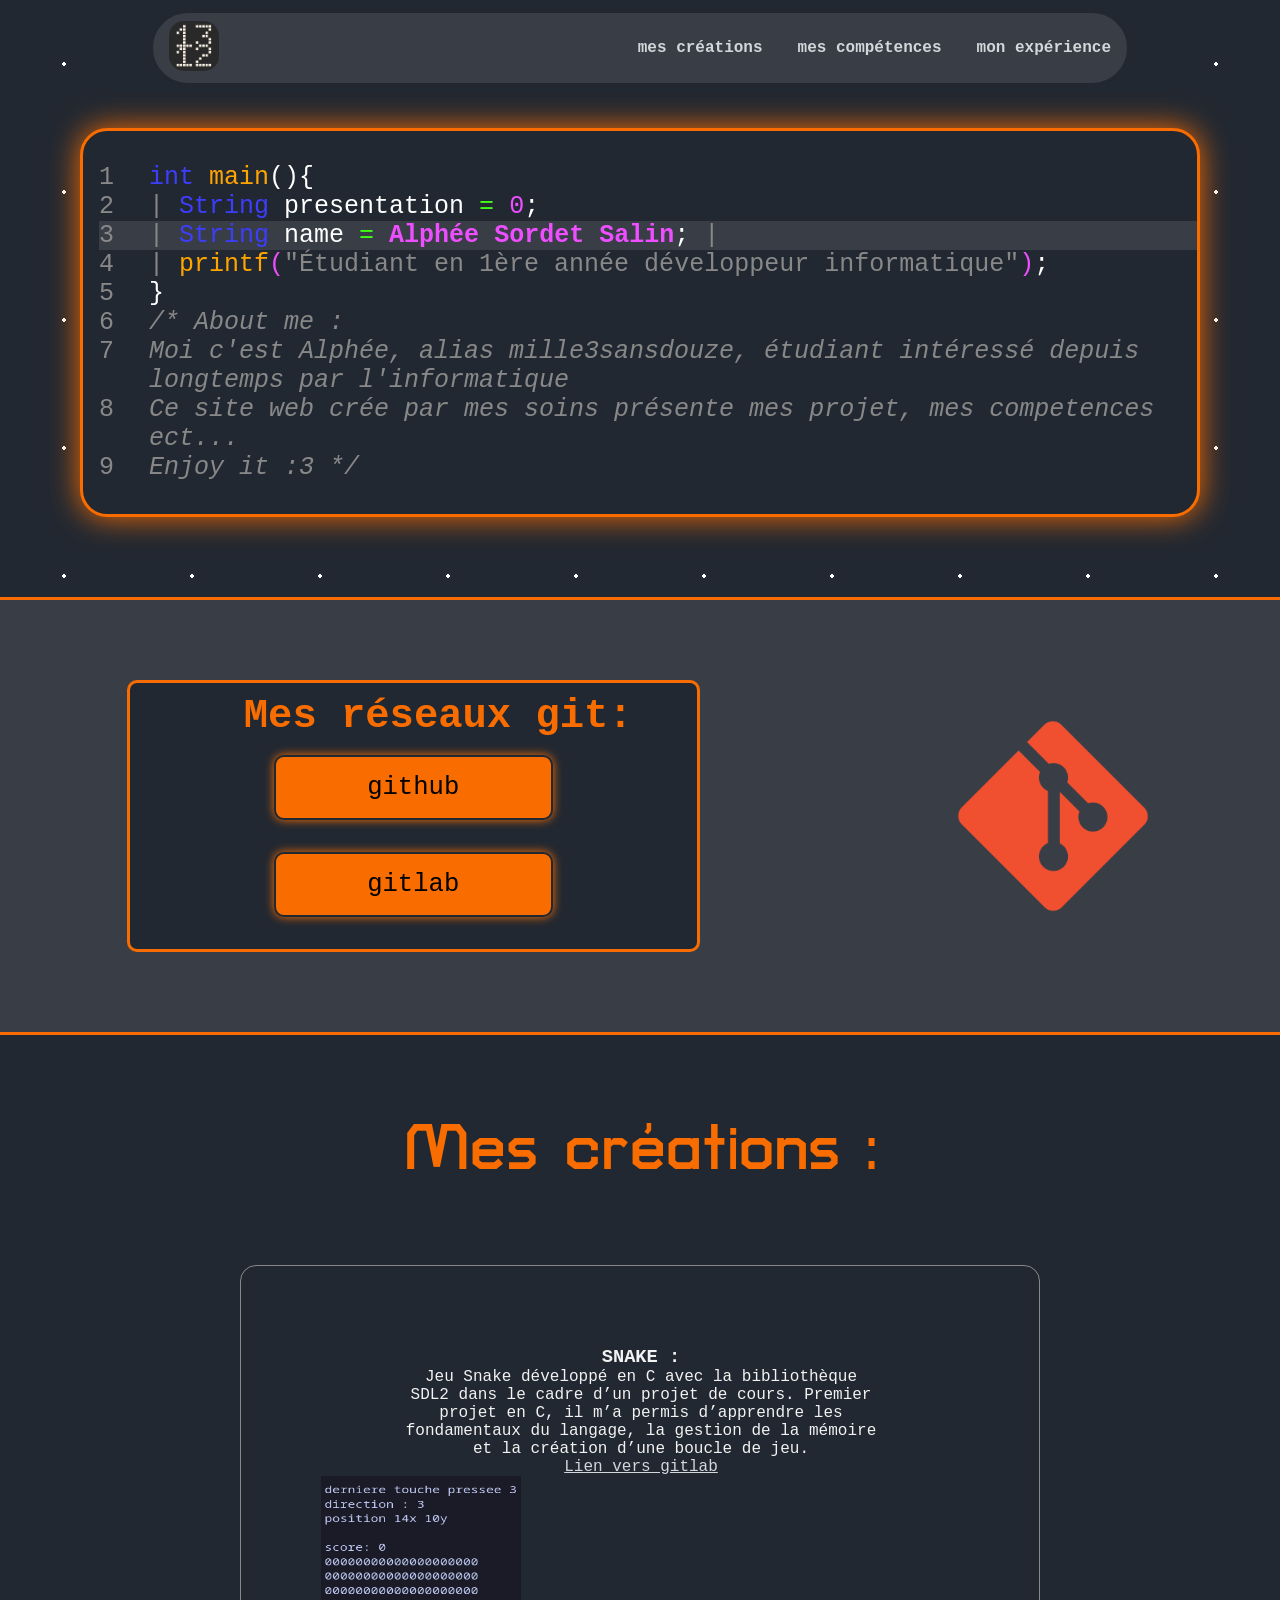
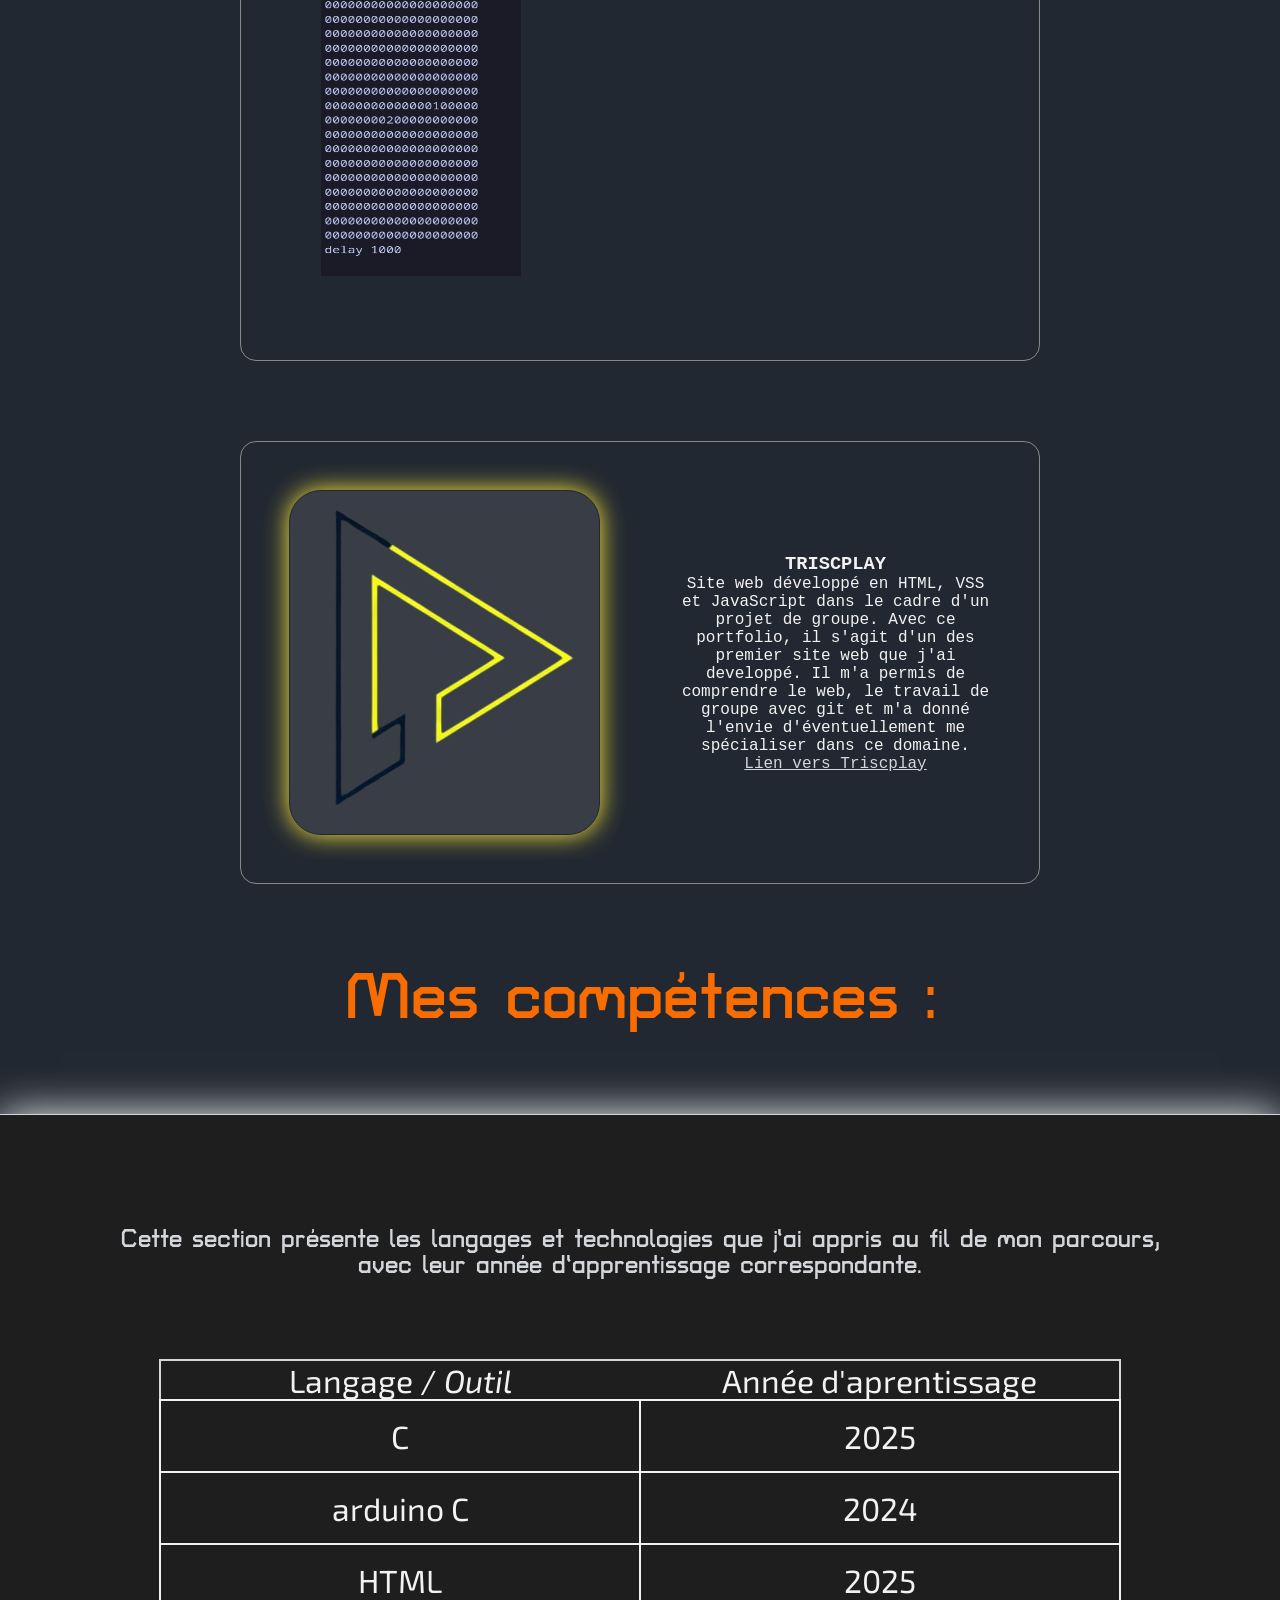
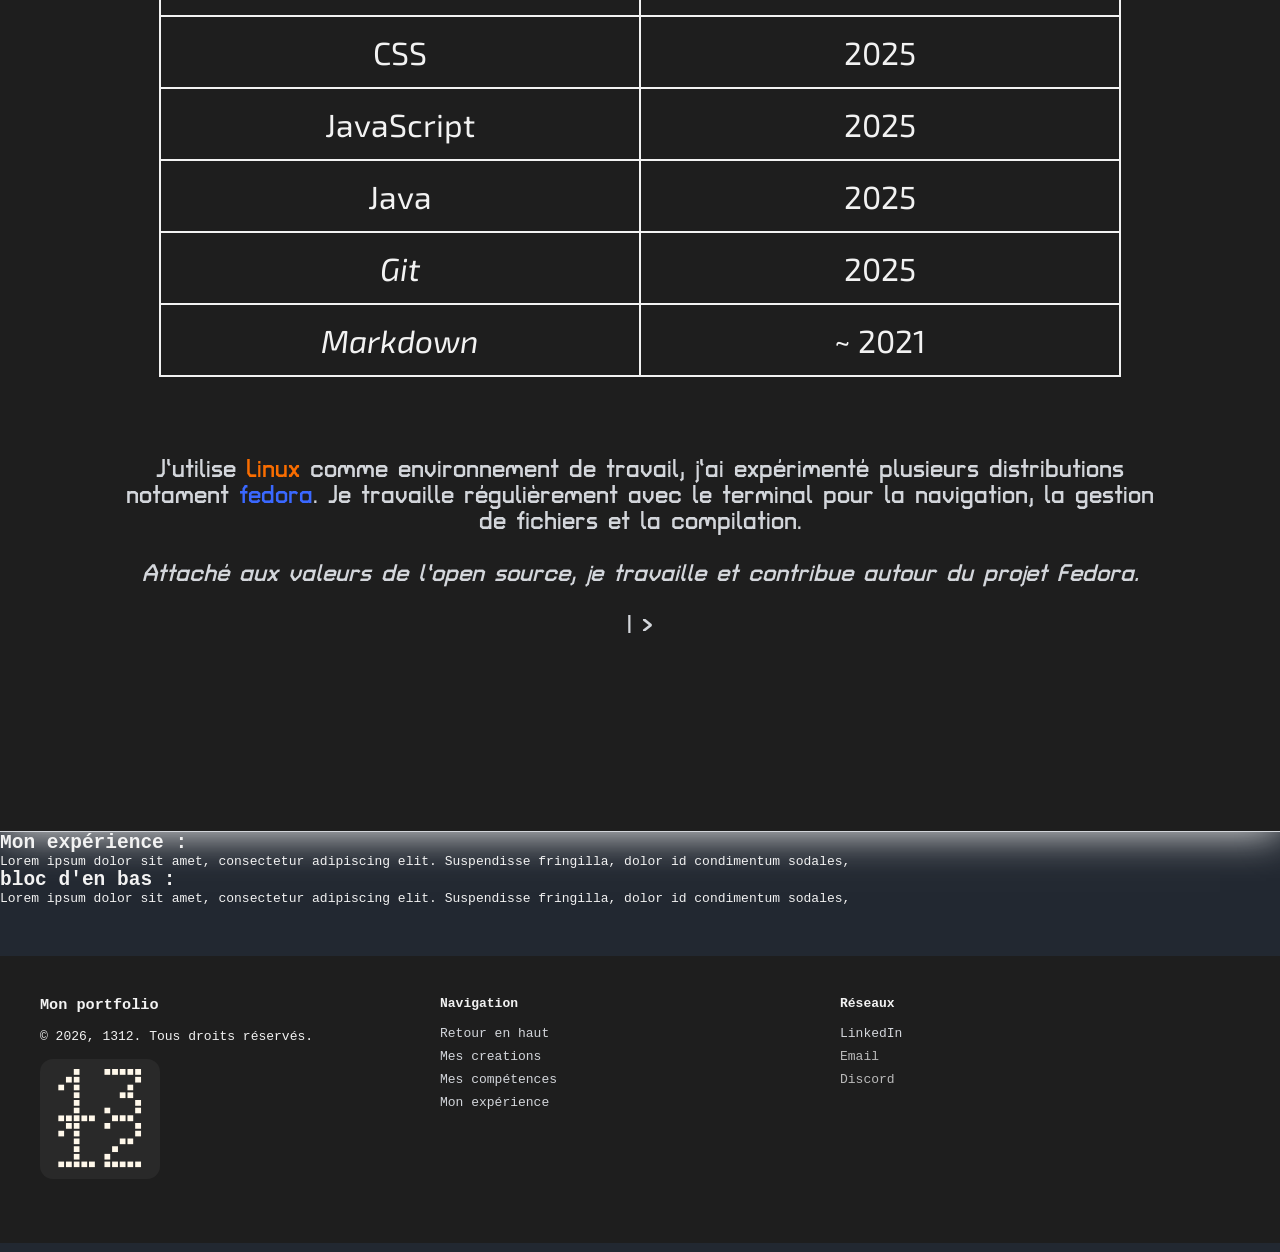
==== index.html @ d259066b "adding footer, adding javascript,a lot of minor changes" ====
<!DOCTYPE html>
<html lang ="fr">
    <head>
        <meta charset="UTF-8">
        <title>1312 </title>
        <link rel="stylesheet" href="styles.css">
        <link rel="icon" href="assets/logo.svg">
    </head>
    <body class="body">
        <header>
                <nav>
                    <div class="logo"><img src="assets/logo.png" width="50" alt="logo du site web"></div>
                
                    <ul class="nav-links">
                        <li><a href="#bloca"><strong>mes créations </strong></a></li>
                        <li><a href="#blocb"><strong>mes compétences </strong></a></li>
                        <li><a href="#blocc"><strong>mon expérience </strong></a></li>
                    </ul>

                </nav>
        </header>

        <section class="head">

            <div class="line-container">
                <span class="line-number">1
                    <div class="line-content"><p><span class="var-color">int </span><span class="ex-color">main</span><span class="text-color">(){</span></p></div>
                </span>
            </div>
            <div class="line-container">
                <span class="line-number">2
                    <div class="line-content"><p><span>| </span><span class="var-color">String</span> <span class="text-color">presentation</span> <span class="equal-color">=</span> <span class="varname-color">0</span><span class="text-color">;</span></p></div>
                </span>
            </div>
            <div class="line-container">
                <span class="line-number" style="background-color: #393e46;">3
                    <div class="line-content"><span>| </span><span class="var-color">String </span><span class="text-color">name</span> <span class="equal-color"> = </span><h1>Alphée Sordet Salin</h1><span class="text-color">;</span> <span class="pipe-animation"> |</span></div>
                </span>
            </div>
            <div class="line-container">
                <span class="line-number">4
                    <div class="line-content"><span>| </span><span class="ex-color">printf</span><span class="varname-color">(</span><span>"Étudiant en 1ère année développeur informatique"</span><span class="varname-color">)</span><span class="text-color">;</span></div>
                </span>
            </div>
            <div class="line-container">
                <span class="line-number">5
                    <div class="line-content"><span class="text-color">}</span></div>
                </span>
            </div>
            <div class="line-container">
                <span class="line-number">6
                    <div class="line-content"><p> <i>/* About me :</i></p></div>
                </span>
            </div>

            <div class="line-container">
                <span class="line-number">7
                    <div class="line-content"><p> <i>Moi c'est Alphée, alias mille3sansdouze, étudiant intéressé depuis longtemps par l'informatique</i></p></div>
                </span>
            </div>


            <div class="line-container">
                <span class="line-number">8
                    <div class="line-content"><p> <i>Ce site web crée par mes soins <span>présente mes projet, mes competences ect...</span></i></p></div>
                </span>
            </div>
            <div class="line-container">
                <span class="line-number">9
                    <div class="line-content"><p> <i>Enjoy it :3 */</i></p></div>
                </span>
            </div>

        </section>


        <div class="big-git">

        
            <div class="git">
                <div class="text-git"><h2> Mes réseaux git:</h2></div>
                
                
                <div class="git_button">
                    <a href="https://github.com/mille3sansDouze" class="bouton_git" style="color: black;" target="_blank">github</a>
                    <a href="https://gitlab.triscl.bzh/asordet-salin" target="_blank" style="color: black;" class="bouton_git">gitlab</a>
                </div>
            
                
            </div>
            <img class="img-git" src="assets/git-logo.png" height="200rem" > 
            
        </div>

        <div id="bloca"></div>
        <div class="my-creations">
            <h2 id="blocah">Mes créations :</h2>
            <div id="projet1">
                <div class="projet-text">
                    <h3>SNAKE :</h3>
                    <p>Jeu Snake développé en C avec la bibliothèque SDL2 dans le cadre d’un projet de cours. Premier projet en C, il m’a permis d’apprendre les fondamentaux du langage, la gestion de la mémoire et la création d’une boucle de jeu.</p>
                    <A href="https://gitlab.triscl.bzh/asordet-salin/snake" target="_blank">Lien vers gitlab</A>
                </div>
                <div class="projet-img"><img src="assets/snake.png" width="200" height="400" alt="Capture d’écran du jeu Snake développé en C"></div>
            </div>
            
            <div id="projet2">
                <img src="assets/triscplay.png" alt="Logo du projet triscplay">
                <div class="projet-text-2">
                    <h3>TRISCPLAY</h3>
                    <p>Site web développé en HTML, VSS et JavaScript dans le cadre d'un projet de groupe. Avec ce portfolio, il s'agit d'un des premier site web que j'ai developpé. Il m'a permis de comprendre le web, le travail de groupe avec git et m'a donné l'envie d'éventuellement me spécialiser dans ce domaine.</p>
                    <a href="https://github.com/mille3sansDouze/triscplay" target="_blank">Lien vers Triscplay</a>
                </div>
            </div>
        </div>

    <div id="blocb"></div>
    <h2 id="blocbh">Mes compétences :</h2>

    <div id="competences">
    <p>Cette section présente les langages et technologies que j’ai appris au fil de mon parcours, avec leur année d’apprentissage correspondante.</p>

    <table id="table">
        <thead>
            <tr>
                <td>Langage / <i>Outil</i></td>
                <td>Année d'aprentissage</td>
            </tr>
        </thead>
        <tbody id="tbody">
            <tr>
                <td>C</td>
                <td>2025</td>
            </tr>
            <tr>
                <td>arduino C</td>
                <td>2024</td>
            </tr>
            <tr>
                <td>HTML</td>
                <td>2025</td>
            </tr>
            <tr>
                <td>CSS</td>
                <td>2025</td>
            </tr>
            <tr>
                <td>JavaScript</td>
                <td>2025</td>
            </tr>
            <tr>
                <td>Java</td>
                <td>2025</td>
            </tr>
            <tr>
                <td><i>Git</i></td>
                <td>2025</td>
            </tr>
            <tr>
                <td><i>Markdown</i></td>
                <td>~ 2021</td>
            </tr>
        </tbody>
    </table>  
    <p>J’utilise <span id="linux">Linux </span>comme environnement de travail, j’ai expérimenté plusieurs distributions notament <span id="fedora">fedora</span>. Je travaille régulièrement avec le terminal pour la navigation, la gestion de fichiers et la compilation.
        <br><br><i>Attaché aux valeurs de l’open source, je travaille et contribue autour du projet Fedora.</i> <br><br>| <span id="termanim">></span></p>

    </div>

  
    <div id="blocc"></div>
    <h2 id="blocch">Mon expérience :</h2>
    <p>Lorem ipsum dolor sit amet, consectetur adipiscing elit. Suspendisse fringilla, dolor id condimentum sodales,</p>

    <h2>bloc d'en bas :</h2>
    <p>Lorem ipsum dolor sit amet, consectetur adipiscing elit. Suspendisse fringilla, dolor id condimentum sodales,</p>

    </body>

    <footer class="footer">
    <div class="footer-container">
        <div class="footer-section">
            <h3>Mon portfolio</h3>
            <p>© 2026, 1312. Tous droits réservés.</p>
            <img src="assets/logo.png" alt="Logo 1312">
        </div>

        <div class="footer-section">
            <h4>Navigation</h4>
            <ul>
                <li><a href="#">Retour en haut</a></li>
                <li><a href="#bloca">Mes creations</a></li>
                <li><a href="#blocb">Mes compétences</a></li>
                <li><a href="#blocc">Mon expérience</a></li>
            </ul>
        </div>

        <div class="footer-section">
            <h4>Réseaux</h4>
            <ul class="socials">
                <li><a href="https://www.linkedin.com/in/alph%C3%A9e-sordet-salin-3398683a5/" target="_blank">LinkedIn</a></li>
                <li><a id="email">Email</a></li>
                <li><a id="discord">Discord</a></li>
            </ul>
        </div>
    </div>
    </footer>


</html>
<script src="contact.js"></script>
---- styles.css ----
@import url('https://fonts.googleapis.com/css2?family=Turret+Road:wght@200;300;400;500;700;800&display=swap');
@import url('https://fonts.googleapis.com/css2?family=Exo+2:ital,wght@0,100..900;1,100..900&display=swap');


* {
  margin: 0;
  padding: 0;
  box-sizing: border-box;
}
header {
	background-color: #393e46;
	position: fixed;
	top: 10px;
	left: 150px;
	right: 150px;
	z-index: 1000;
	padding: 0.5rem 1rem;
	transition: all 0.3s ease;
	border: solid 3px #222831;
	border-radius: 50px; 

}

body {

  background-image: radial-gradient(
	#fff 2px,
    transparent 1px
  );

  background-size: 8rem 8rem;
  background-attachment: fixed; 

}


nav {

	display: flex;
	justify-content: space-between;
	align-items: center;
	max-width: 1400px;
	margin: 0 auto;
}

.logo img { 
	height: 50px;
	width: auto;
	border-radius: 15px;

}
.nav-links{
	list-style: none;
	margin: 0px;
	display: flex;
	gap: 35px;
}
.nav-links a {
	color: #d3d6db;
	text-decoration: none;
	font-weight: 500;
	font-size: 1rem;
	transition: opacity 0.3s ease;
	position: relative;


	a:link{
		color: #d3d6db;
	}
	a:visited {
	color: #d3d6db;
	}
	a:hover {
	color: #f96d00;
	}
	a:active {
	color: #d3d6db;
	}

}


.head {
	padding-top: 2rem;
	margin-left: 5rem;
	margin-right: 5rem;
	padding-bottom: 2rem;
	padding-left: 1rem;
	background: #222831;
	text-align: center;
	font-size: 20px;
	border-width:3px ;
	border-color: #f96d00;
	border-style: solid;
	border-radius: 1.7rem;
	margin-top: 8rem;

	box-shadow: 0 0px 30px #f96d00;
}

.line-container {
	color: #888888;
	display: flex;
	flex-direction:column;
	justify-content: start;
	width: 100%;
	text-align: left;
}

@keyframes blink {
  0%, 49% {
    opacity: 1;
  }
  50%, 100% {
    opacity: 0;
  }
}

.pipe-animation{
	animation: blink 1s step-end infinite;
}

.line-number {
	display: flex;
	gap: 35px;
	font-size: 25px;
	flex-direction: row;
	
}

.line-content h1 {
	display: inline;
	color: rgb(237, 78, 255);
	font-size: 25px;
	height: 0;
	margin: 0;
}

.line-container p {
	display: inline;
	font-size: 25px;
	height: 0;
	margin: 0;

}

.var-color{
	color: rgb(61, 61, 252);
}

.equal-color{
	color: rgb(67, 255, 20);
}

.ex-color{
	color: orange;
}

.text-color{
	color: white;
}

.varname-color{
	color: rgb(237, 78, 255);
}

.body {
	background-color: #222831;
	color: #f2f2f2;
	font-family: monospace;


	a:link {
	color: #d3d6db;
	}
	a:visited {
	color: #d3d6db;
	}
	a:hover {
	color: #f96d00;
	}
	a:active {
	color: #d3d6db;
	}
}



.git {
	background: #222831;
	color: #f96d00;
	text-align: center;
	font-size: 27px;
	border-width:3px ;
	border-color: #f96d00;
	border-style: solid;
	border-radius: 10px;
	margin: 5rem;
	padding-left: 4rem;
	padding-right: 4rem;
	}

.bouton_git{
	justify-content: center;
	background-color: #f96d00;
	border : 2px solid #222831;
	border-radius: 10px;
	padding: 1rem;
	text-decoration: none;
	margin: 1rem;
	display: flex;
	font-size: 1.6rem;
	box-shadow: 0 0px 10px #f96d00;
	margin-left: 5rem;
	margin-right: 5rem;
	margin-bottom: 2rem;
}
.text-git {
	margin-left: 50px;
	margin-top: 10px;
	margin-bottom: 10px;
}

.img-git{
margin: 5rem;


}
.big-git {
	background-color: #393e46;
	border: solid 3px #f96d00;
	border-left: none;
	border-right: none;
	margin-top: 5rem;
	display: flex;
	justify-content: space-around;
	align-items: center;
}



.my-creations {
	
}
#blocah {
	font-family: "Turret Road", sans-serif;
	font-weight: 800;
	font-size: 4rem;
	text-align: center;
	color: #f96d00;
	margin: 5rem;
}

#projet1 {
	display: flex;
	flex-direction: row;
	align-items: center;
	flex-wrap: wrap;
	justify-content: space-between;
	padding: 5rem;
	border: solid 1px #888888;
	border-radius: 1rem;
	margin-left: 15rem;
	margin-right: 15rem;
}
.projet-text {
	text-align: center;
	font-size: 1rem;
	max-width: 30rem;
	margin-left: 5rem;

}
.projet-img{
	margin-right: 5rem;
	
}


#projet2 {
	display: flex;
	flex-direction: row;
	align-items: center;
	border: solid 1px #888888;
	border-radius: 1rem;
	margin-left: 15rem;
	margin-right: 15rem;
	margin-top: 5rem;
	justify-content: space-around;
	gap: 5rem;
	padding: 3rem;
}

#projet2 img {
	background-color: #393e46;
	border-radius: 2rem;
	border: solid 1px #222831;
	box-shadow: 0px 0px 25px #ffeb3a;
}
.projet-text-2 {
	text-align: center;
	font-size: 1rem;
	max-width: 30rem;
}



#blocbh {
	font-family: "Turret Road", sans-serif;
	font-weight: 800;
	font-size: 4rem;
	text-align: center;
	color: #f96d00;
	margin: 5rem;
}


#competences {
	display: flex;
	flex-direction: column;
	align-items: center;

	background-color: #1e1e1e;
	border-bottom: solid 1px #d3d6db;
	border-top: solid 1px #d3d6db;
	box-shadow: 0px 0px 40px #f2f2f2;
	padding: 2rem;
	padding-bottom:7rem;

}

#competences p {
	font-family: "Turret Road", sans-serif;
	font-weight: 800;
	font-size: 1.5rem;
	text-align: center;
	color: #d3d6db;
	margin: 5rem;

}

#table {
	border-collapse: collapse;
	border: 2px solid #d3d6db;
	font-family: "Exo 2", sans-serif;
  	font-optical-sizing: auto;
	font-size: 2rem;
	text-align: center;

}
#tbody td {
	border: solid 2px #f2f2f2;
	padding: 1rem;
	
	min-width: 30rem;
}
#linux {
	color: #f96d00;
}
#fedora {
	color: #3a68ff;
}

#termanim{
	animation: blink 1s step-end infinite;
}






.footer {
  background-color: #1e1e1e;
  color: #f2f2f2;
  padding: 40px 20px;
  margin-top: 50px;
}

.footer-container {
  display: flex;
  justify-content: space-between;
  flex-wrap: wrap;
  max-width: 1200px;
  margin: 0 auto;
}

.footer-section {
  flex: 1;
  min-width: 200px;
  margin-bottom: 20px;
}

.footer-section h3,
.footer-section h4 {
  margin-bottom: 15px;
}

.footer-section ul {
  list-style: none;
  padding: 0;
}

.footer-section ul li {
  margin-bottom: 8px;
}

.footer-section a {
  color: #bbbbbb;
  text-decoration: none;
  transition: color 0.3s;
}

.footer-section a:hover {
  color: #f96d00;
}

.footer-section img {
  width: 120px;
  margin-top: 15px;
  border-radius: 13px;
}
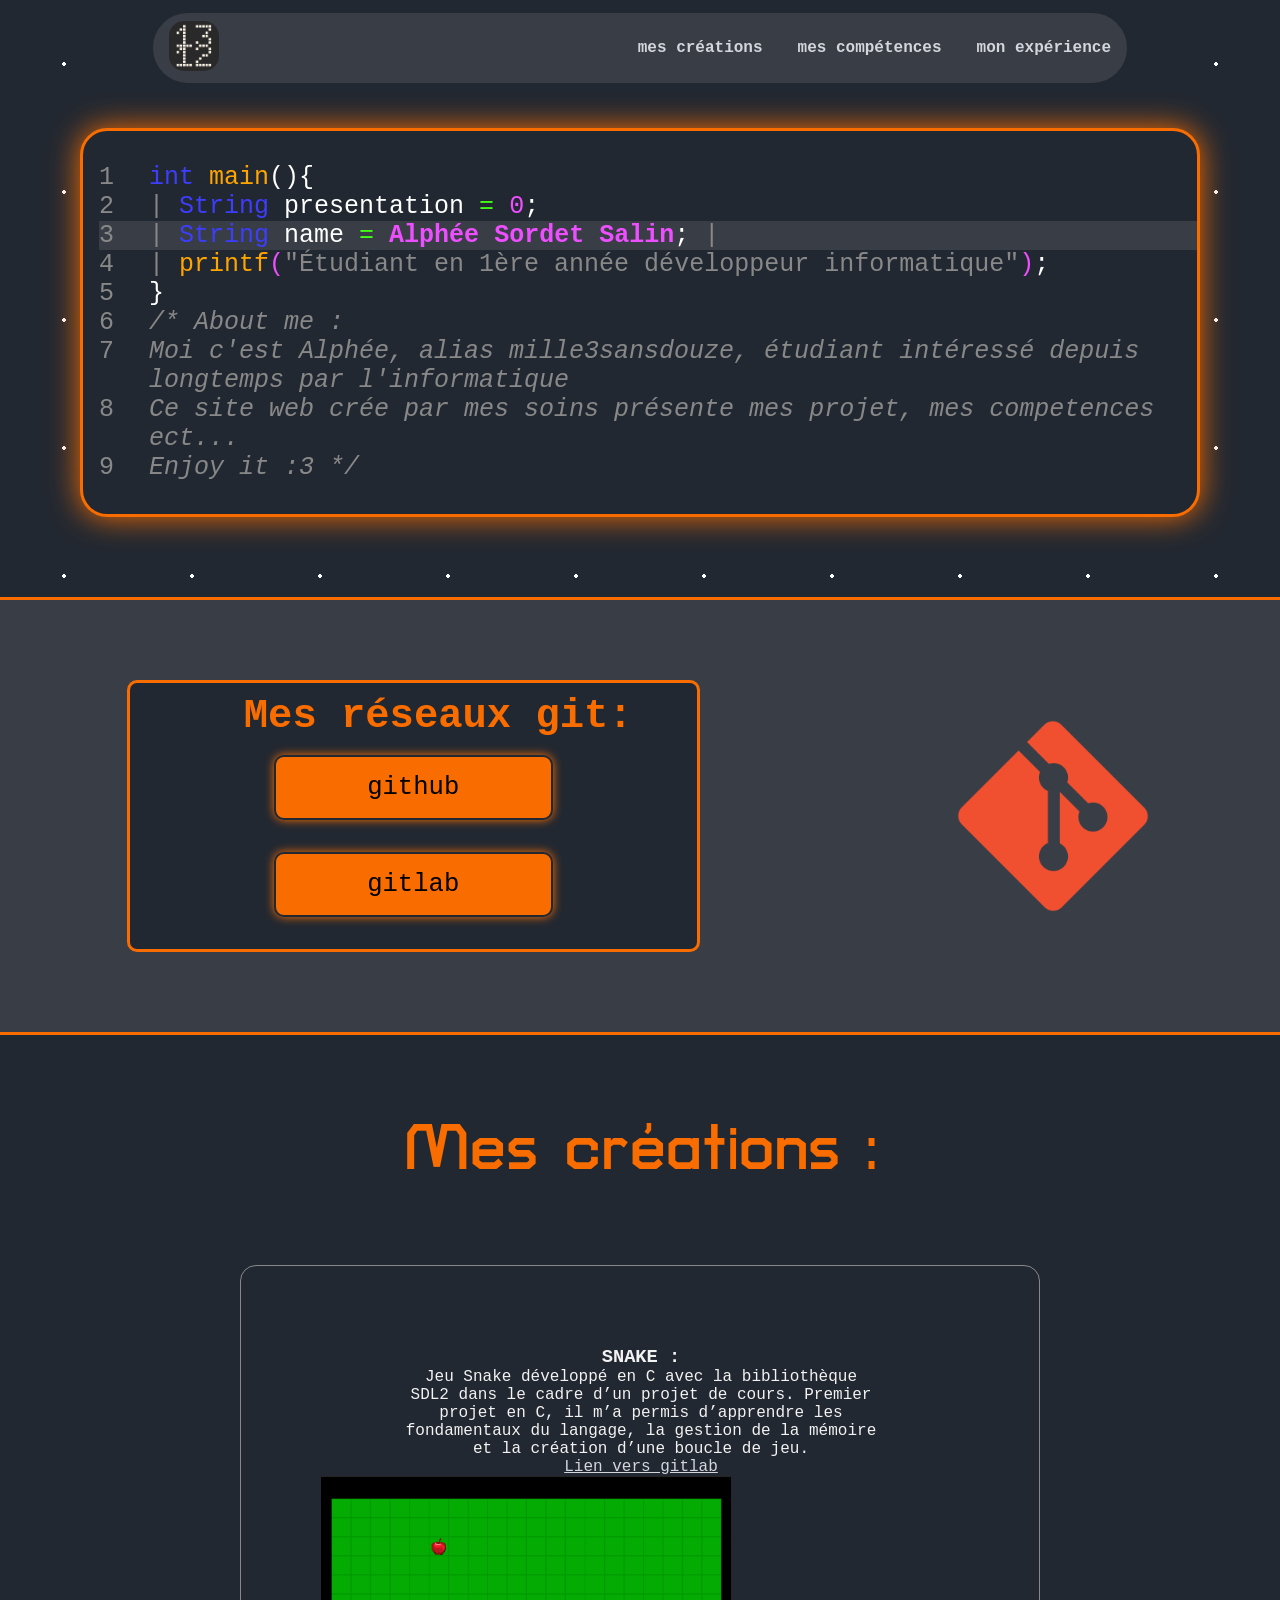
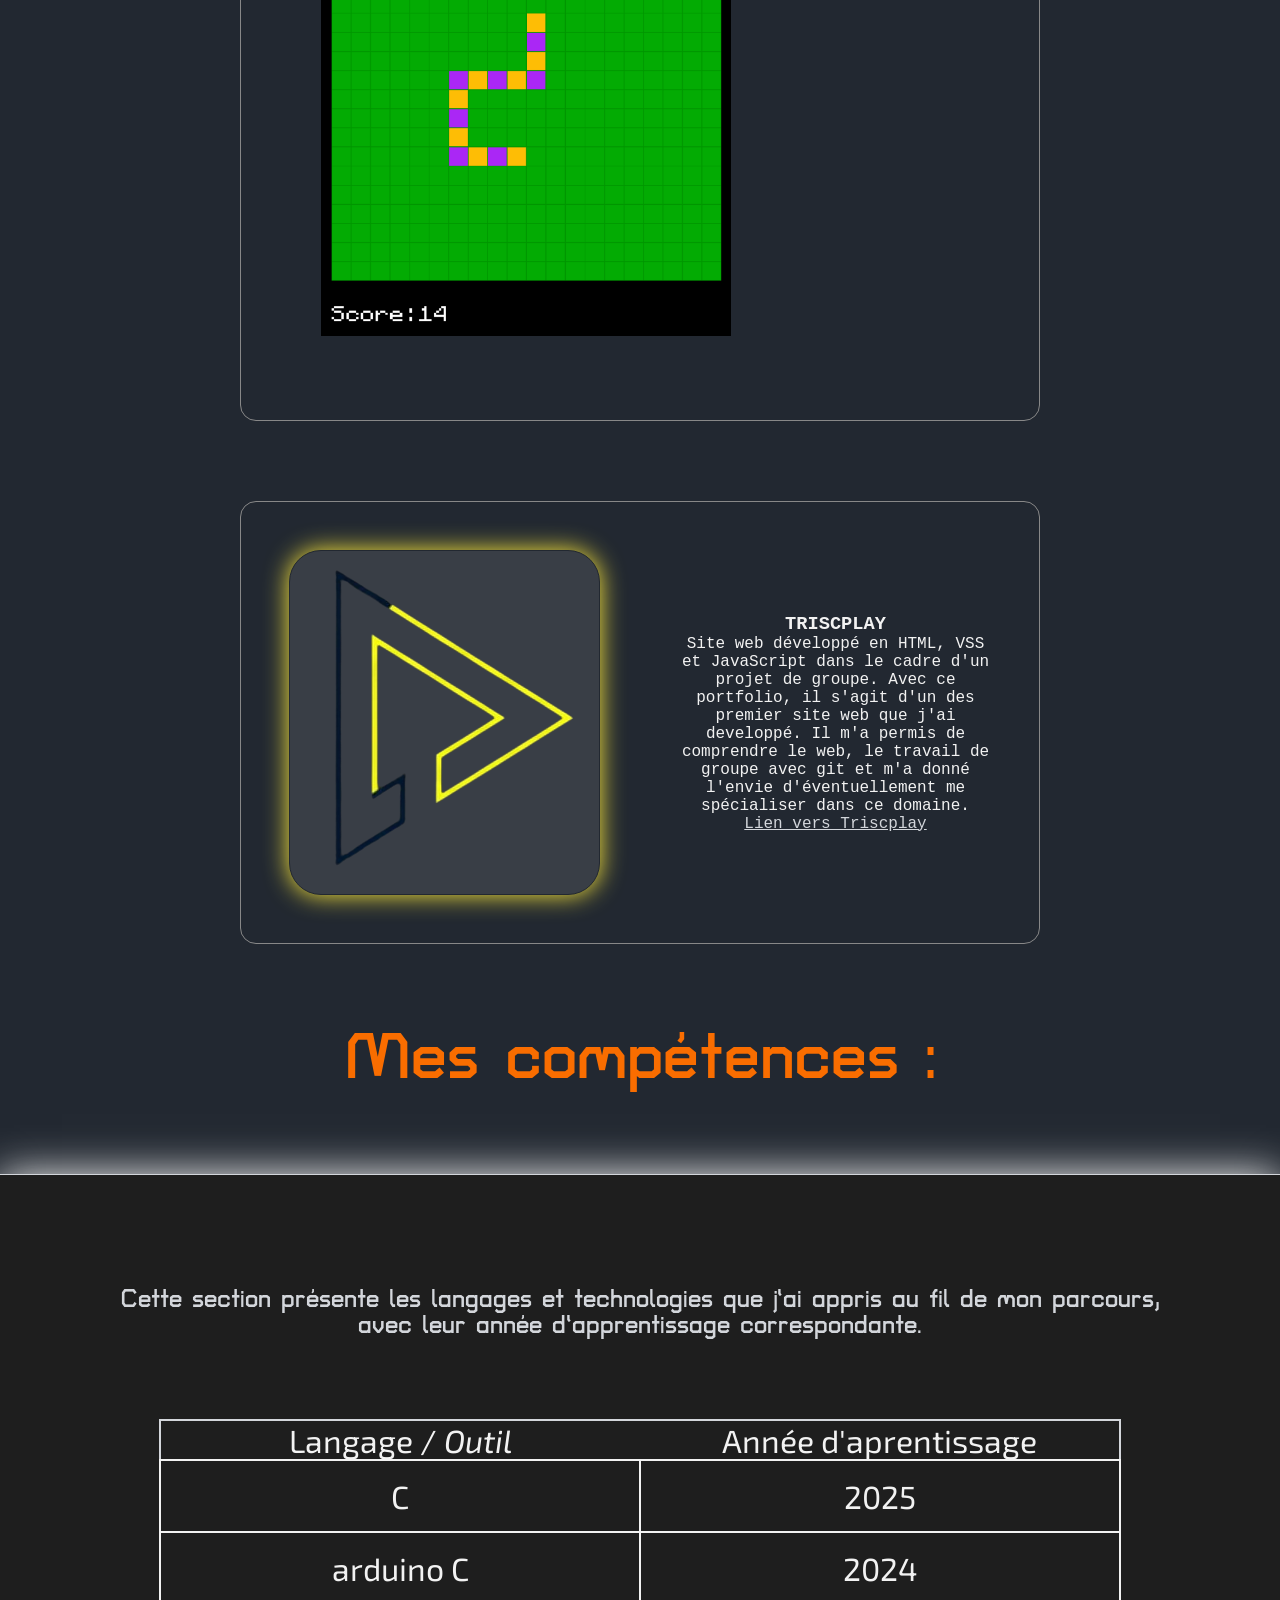
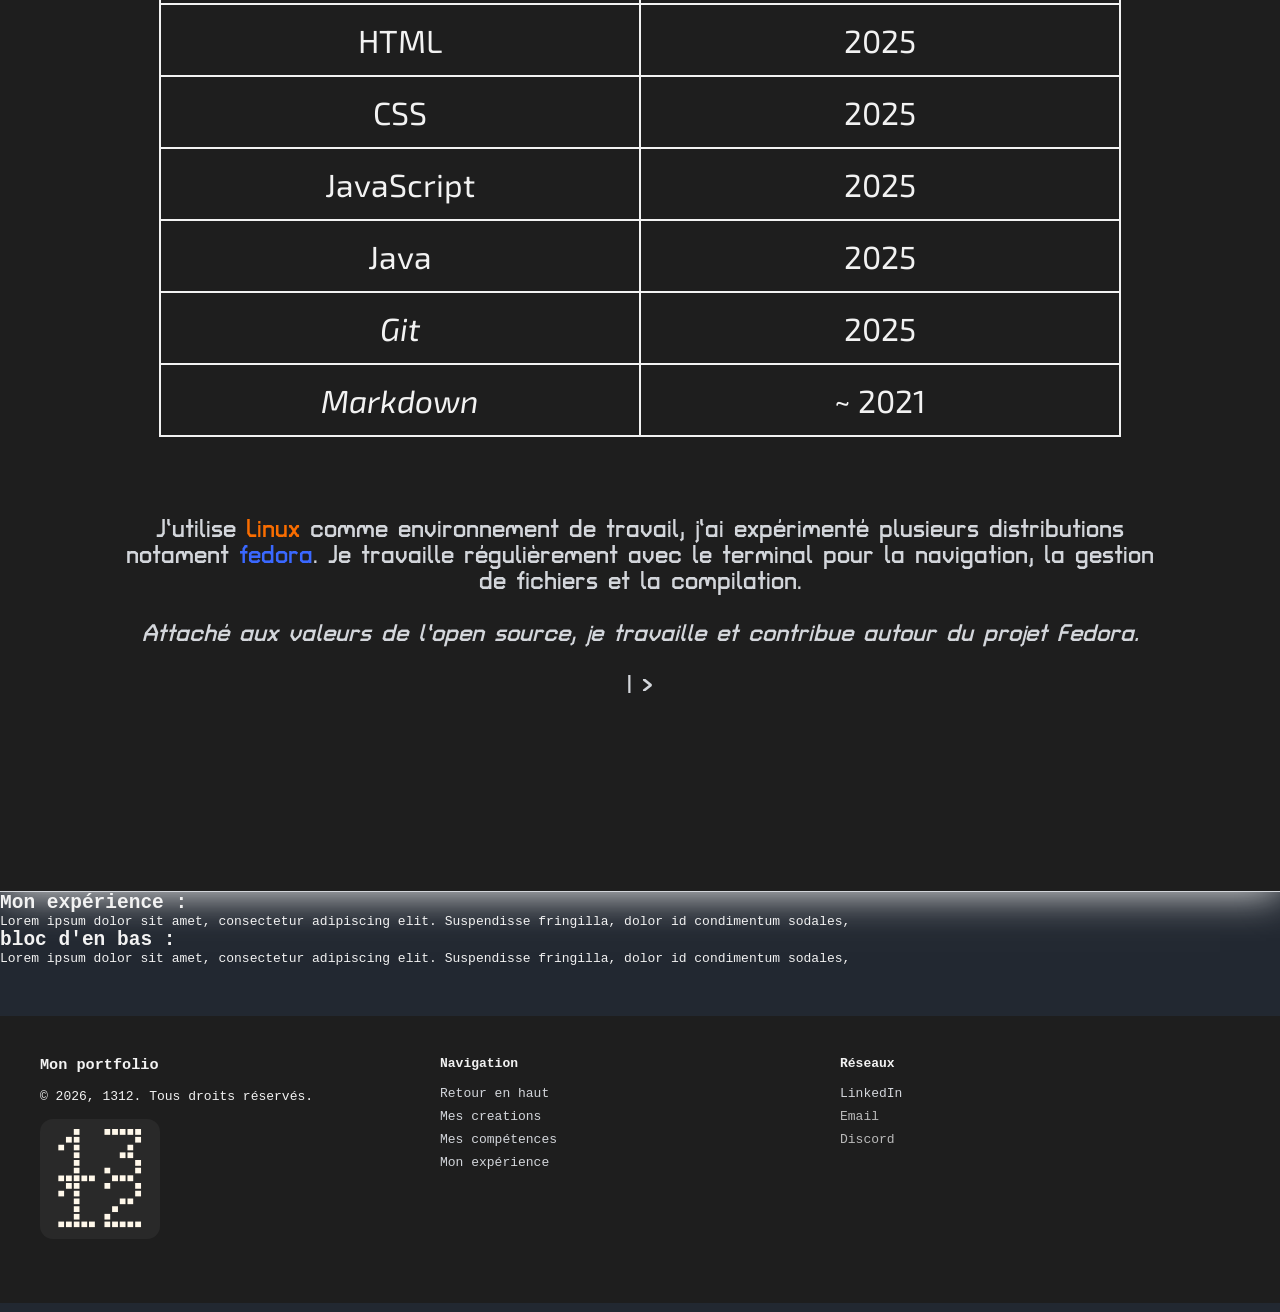
==== commit 7ffa9ab5: "the snake picture is modified" ====
--- a/index.html
+++ b/index.html
@@ -101,7 +101,7 @@
                     <p>Jeu Snake développé en C avec la bibliothèque SDL2 dans le cadre d’un projet de cours. Premier projet en C, il m’a permis d’apprendre les fondamentaux du langage, la gestion de la mémoire et la création d’une boucle de jeu.</p>
                     <A href="https://gitlab.triscl.bzh/asordet-salin/snake" target="_blank">Lien vers gitlab</A>
                 </div>
-                <div class="projet-img"><img src="assets/snake.png" width="200" height="400" alt="Capture d’écran du jeu Snake développé en C"></div>
+                <div class="projet-img"><img src="assets/snake.png" width="410" height="460" alt="Capture d’écran du jeu Snake développé en C"></div>
             </div>
             
             <div id="projet2">
--- a/styles.css
+++ b/styles.css
@@ -272,7 +272,7 @@
 
 }
 .projet-img{
-	margin-right: 5rem;
+	
 	
 }
 
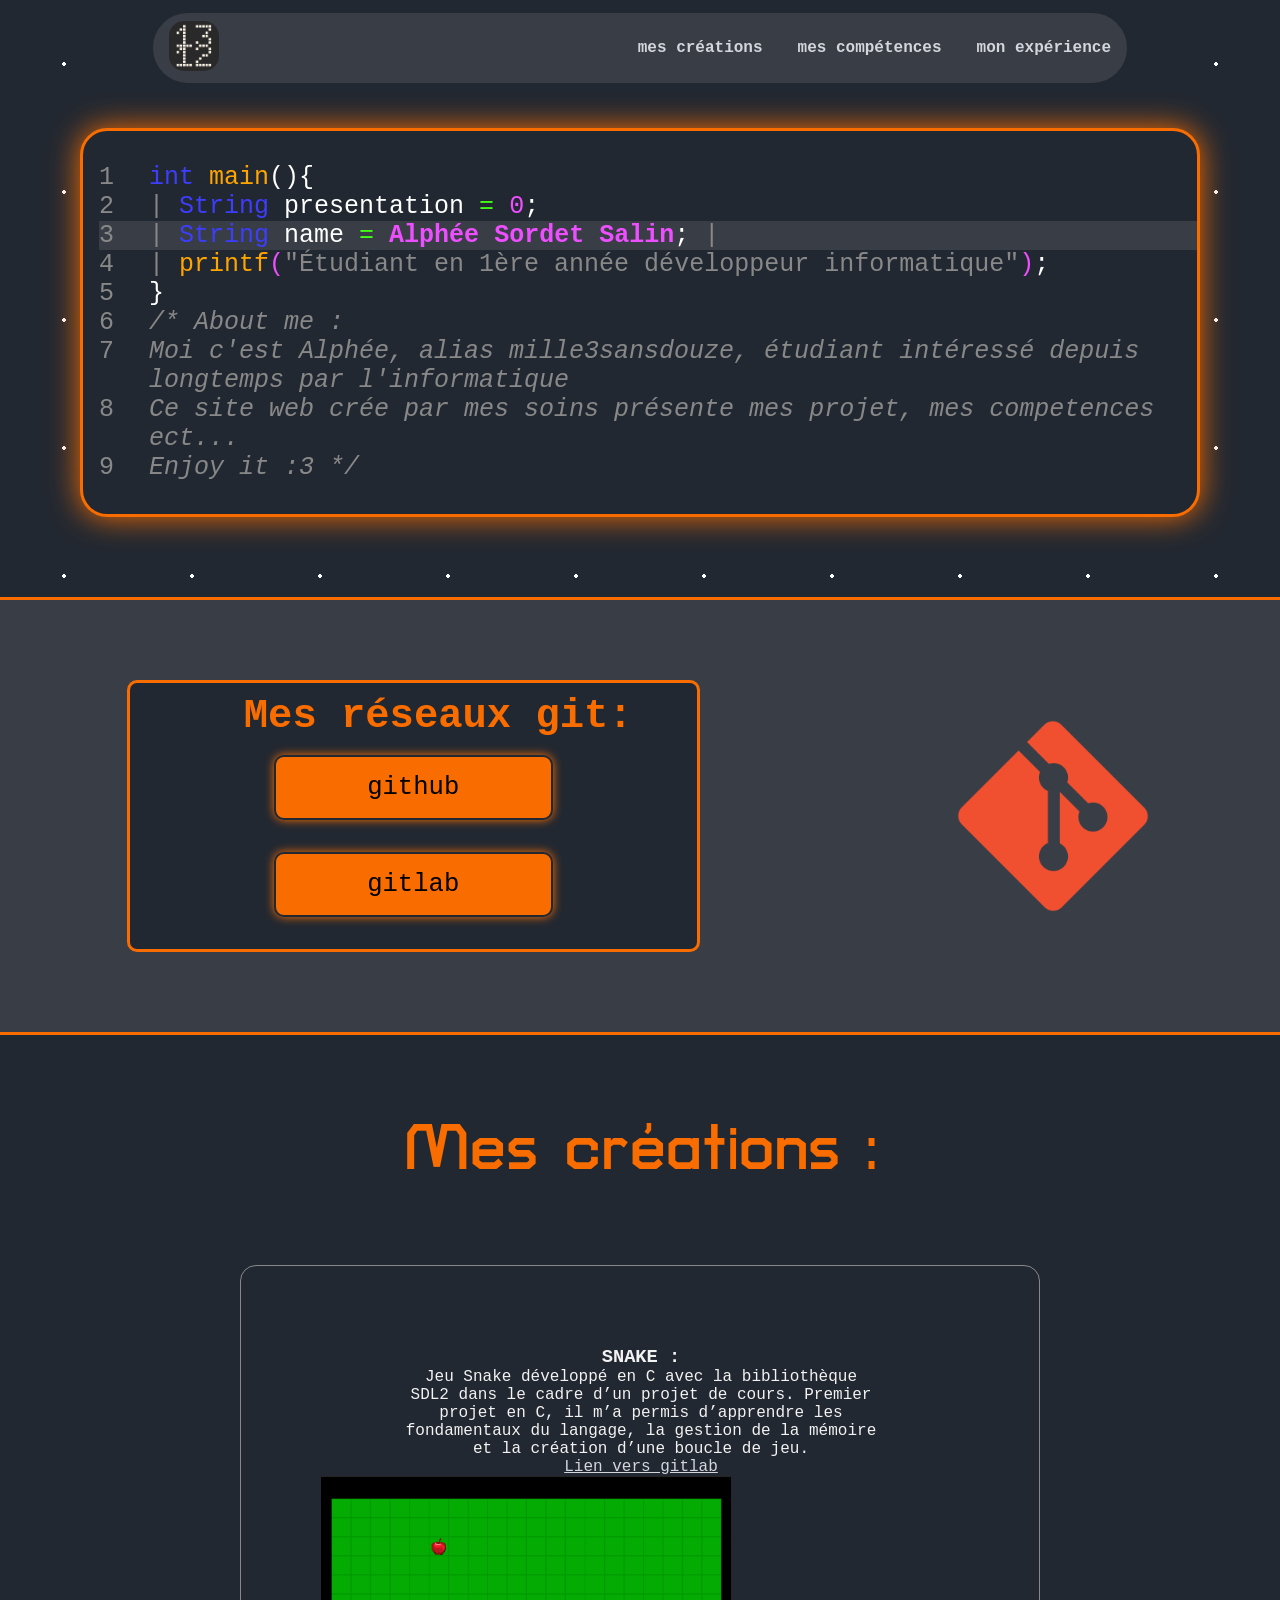
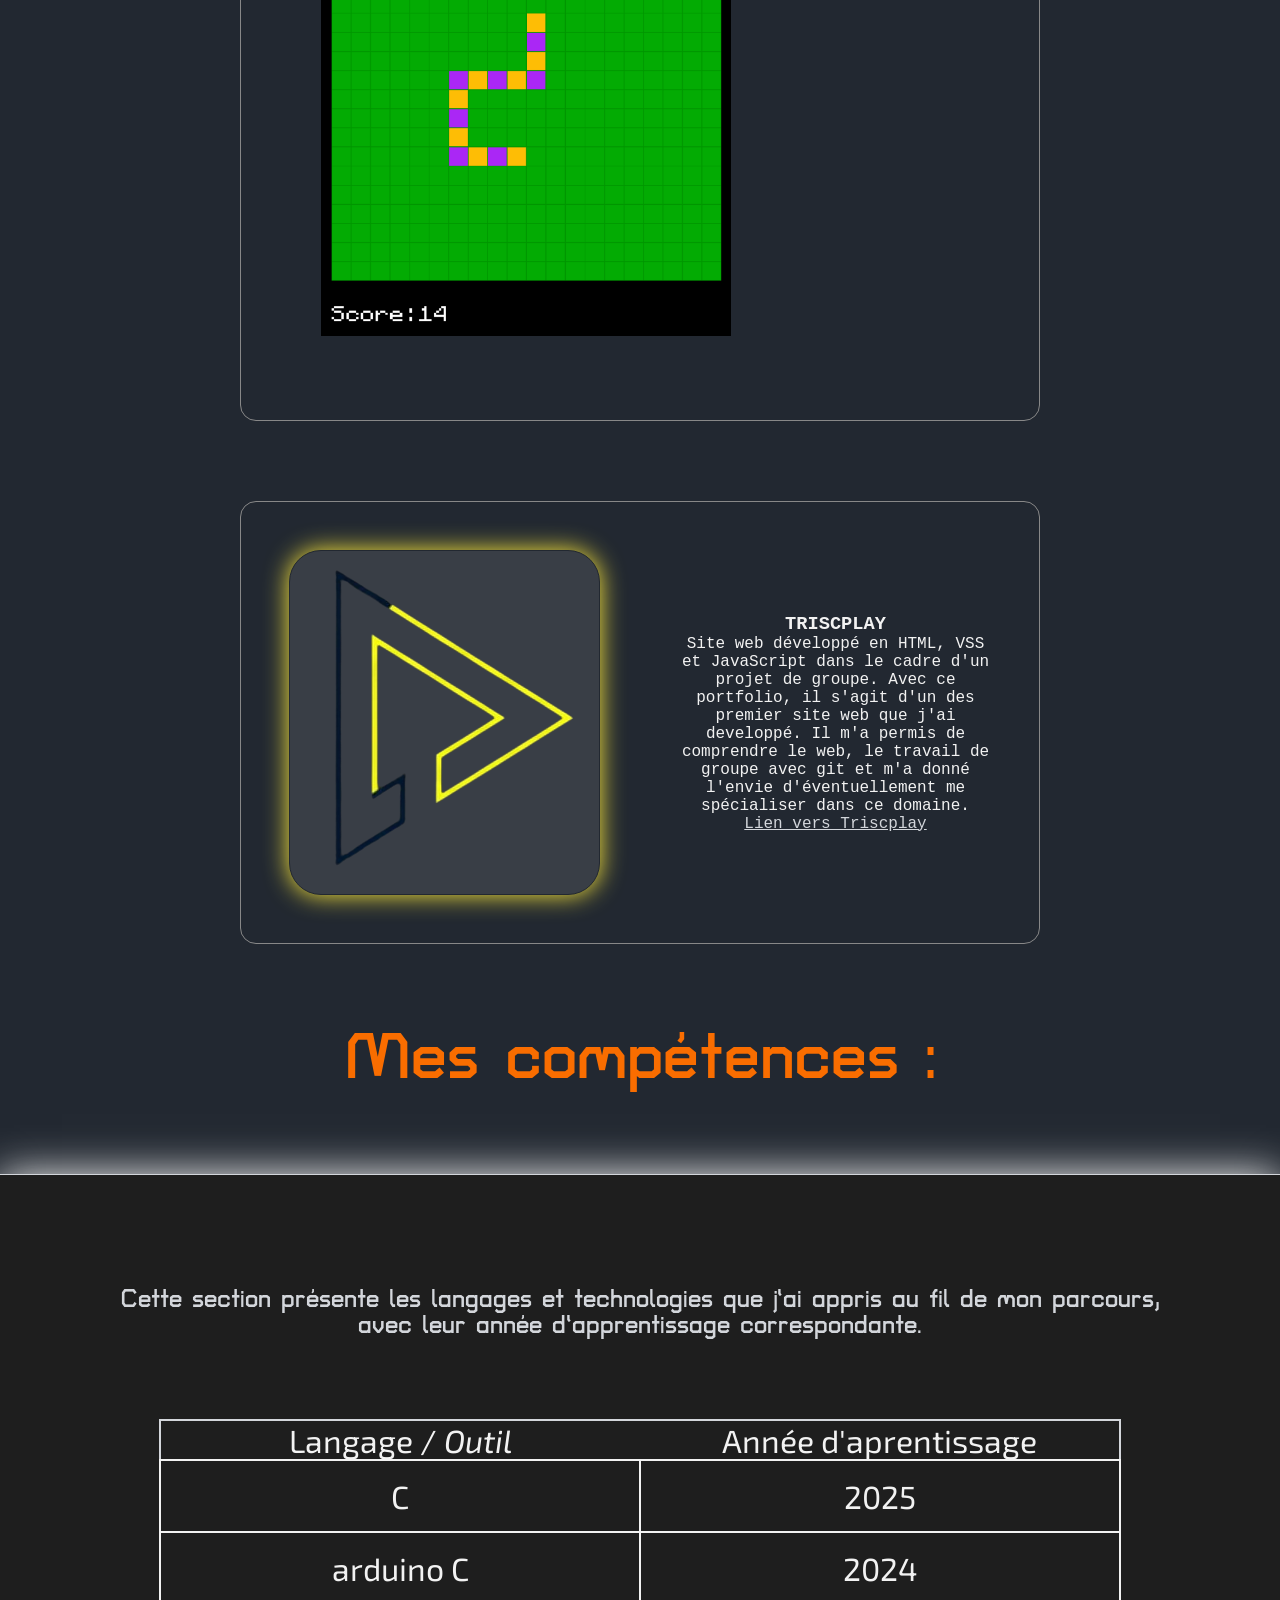
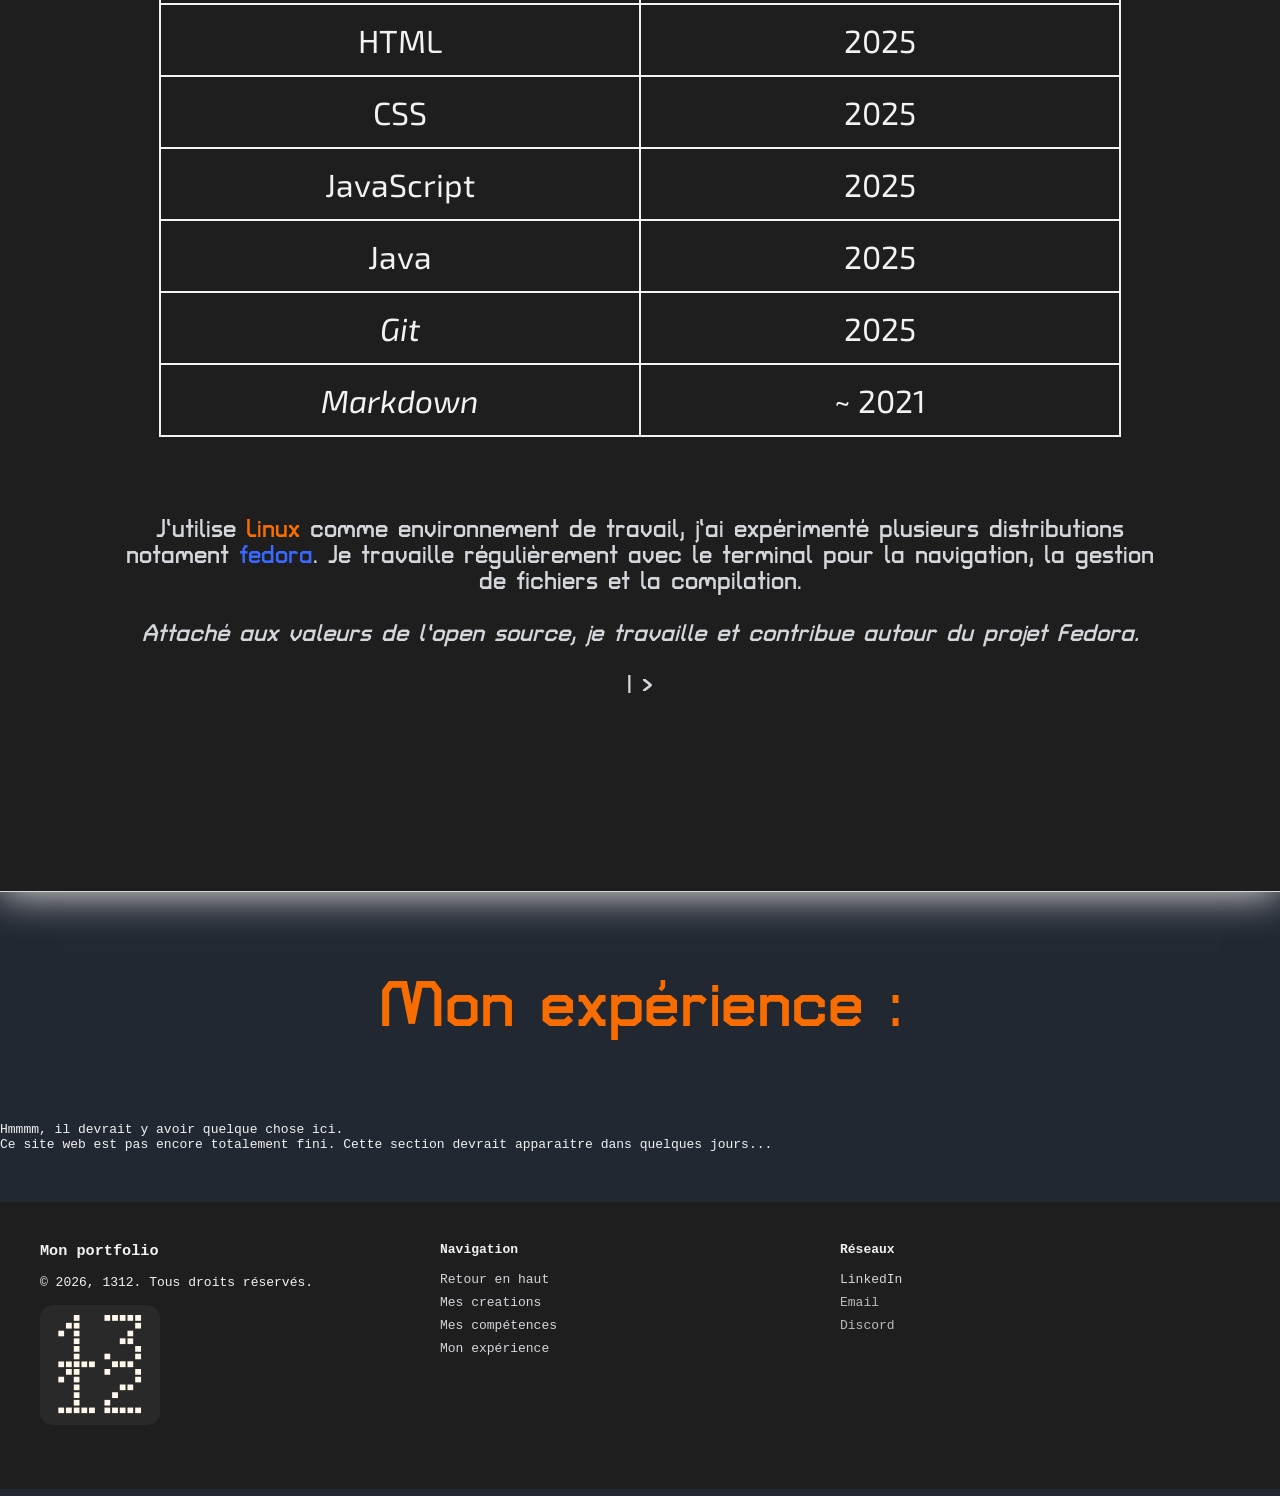
==== commit 710f061b: "addinf wip in blocc section" ====
--- a/index.html
+++ b/index.html
@@ -170,13 +170,16 @@
   
     <div id="blocc"></div>
     <h2 id="blocch">Mon expérience :</h2>
-    <p>Lorem ipsum dolor sit amet, consectetur adipiscing elit. Suspendisse fringilla, dolor id condimentum sodales,</p>
-
-    <h2>bloc d'en bas :</h2>
-    <p>Lorem ipsum dolor sit amet, consectetur adipiscing elit. Suspendisse fringilla, dolor id condimentum sodales,</p>
-
-    </body>
-
+    <p>Hmmmm, il devrait y avoir quelque chose ici.</p>
+    <p>Ce site web est pas encore totalement fini. Cette section devrait apparaitre dans quelques jours...</p>
+
+
+    <!--  
+    <h2 id="blocch">bloc d'en bas :</h2>
+    <p>Hmmmm, il devrait y avoir quelque chose ici.</p>
+    <p>Ce site web est pas encore totalement fini. Cette section devrait apparaitre dans quelques jours...</p>
+    </body>-->
+        
     <footer class="footer">
     <div class="footer-container">
         <div class="footer-section">
--- a/styles.css
+++ b/styles.css
@@ -366,6 +366,15 @@
 }
 
 
+#blocch {
+	font-family: "Turret Road", sans-serif;
+	font-weight: 800;
+	font-size: 4rem;
+	text-align: center;
+	color: #f96d00;
+	margin: 5rem;
+}
+
 
 
 
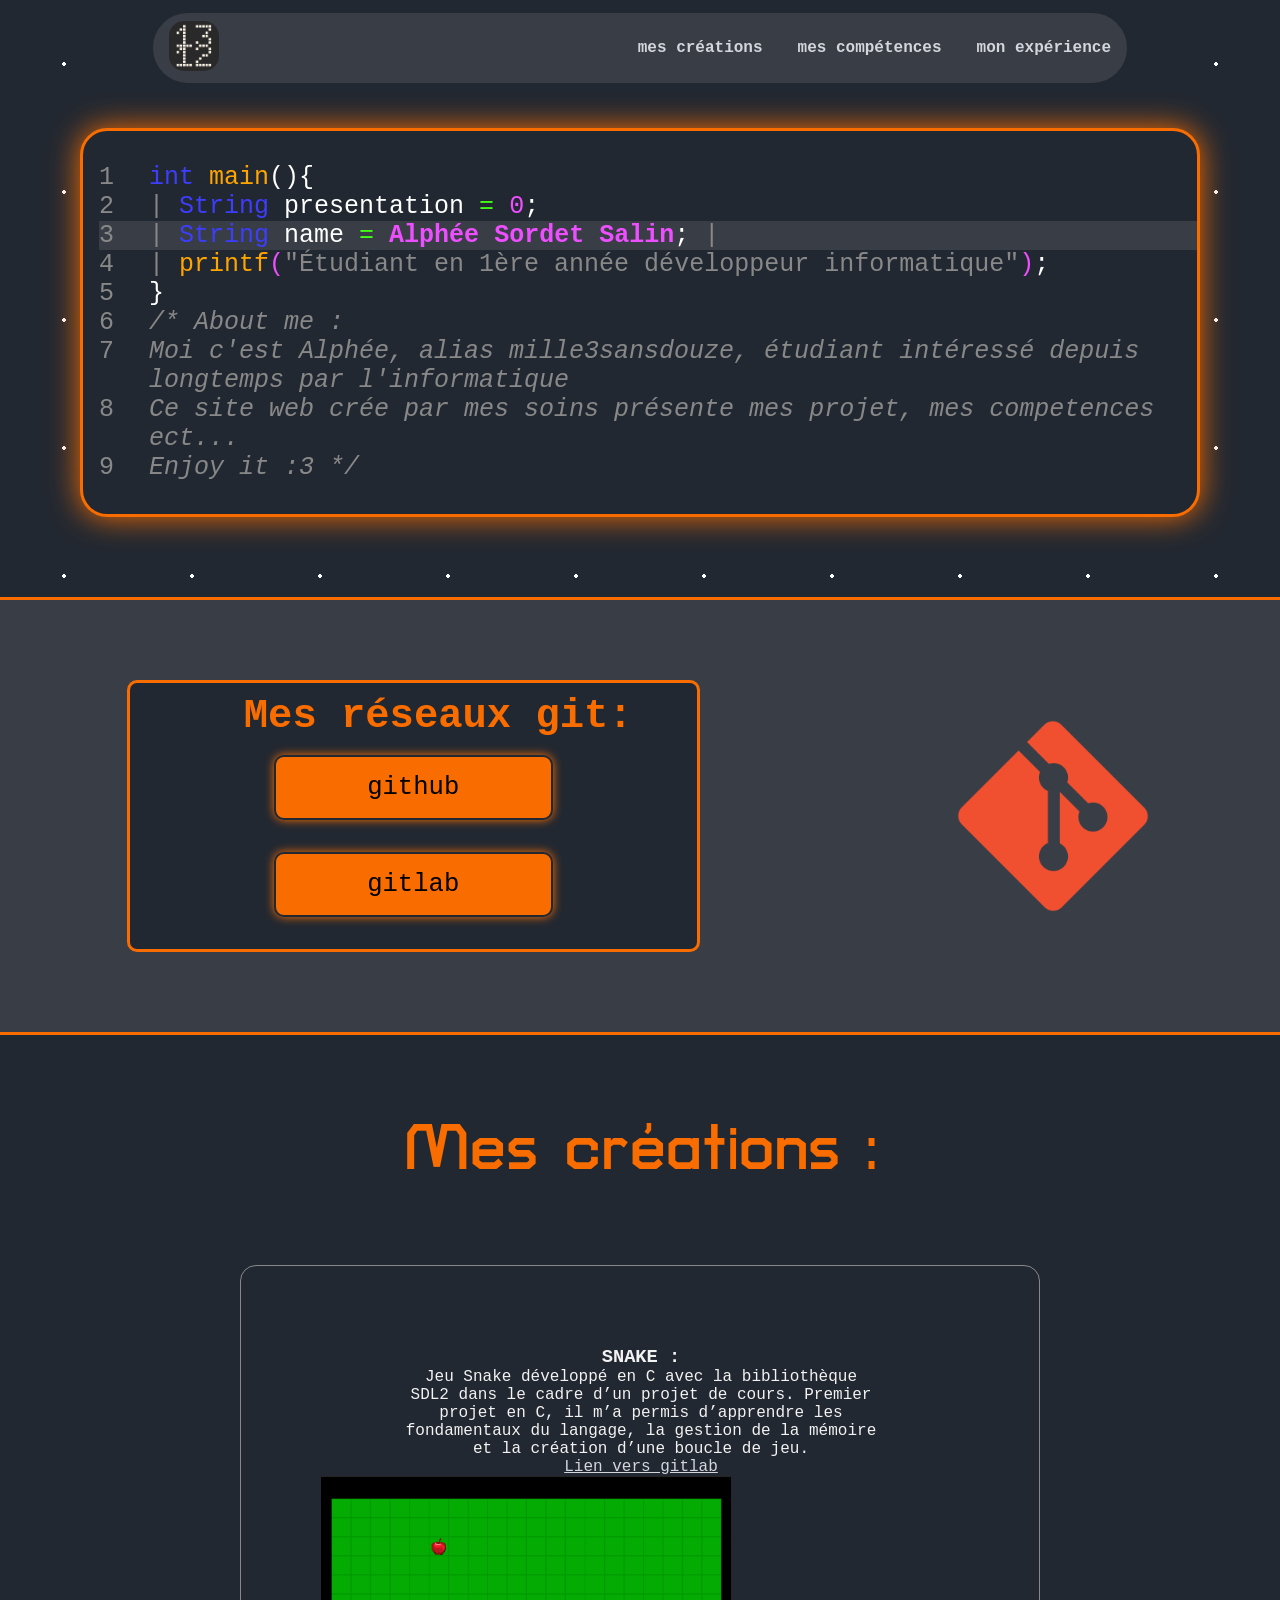
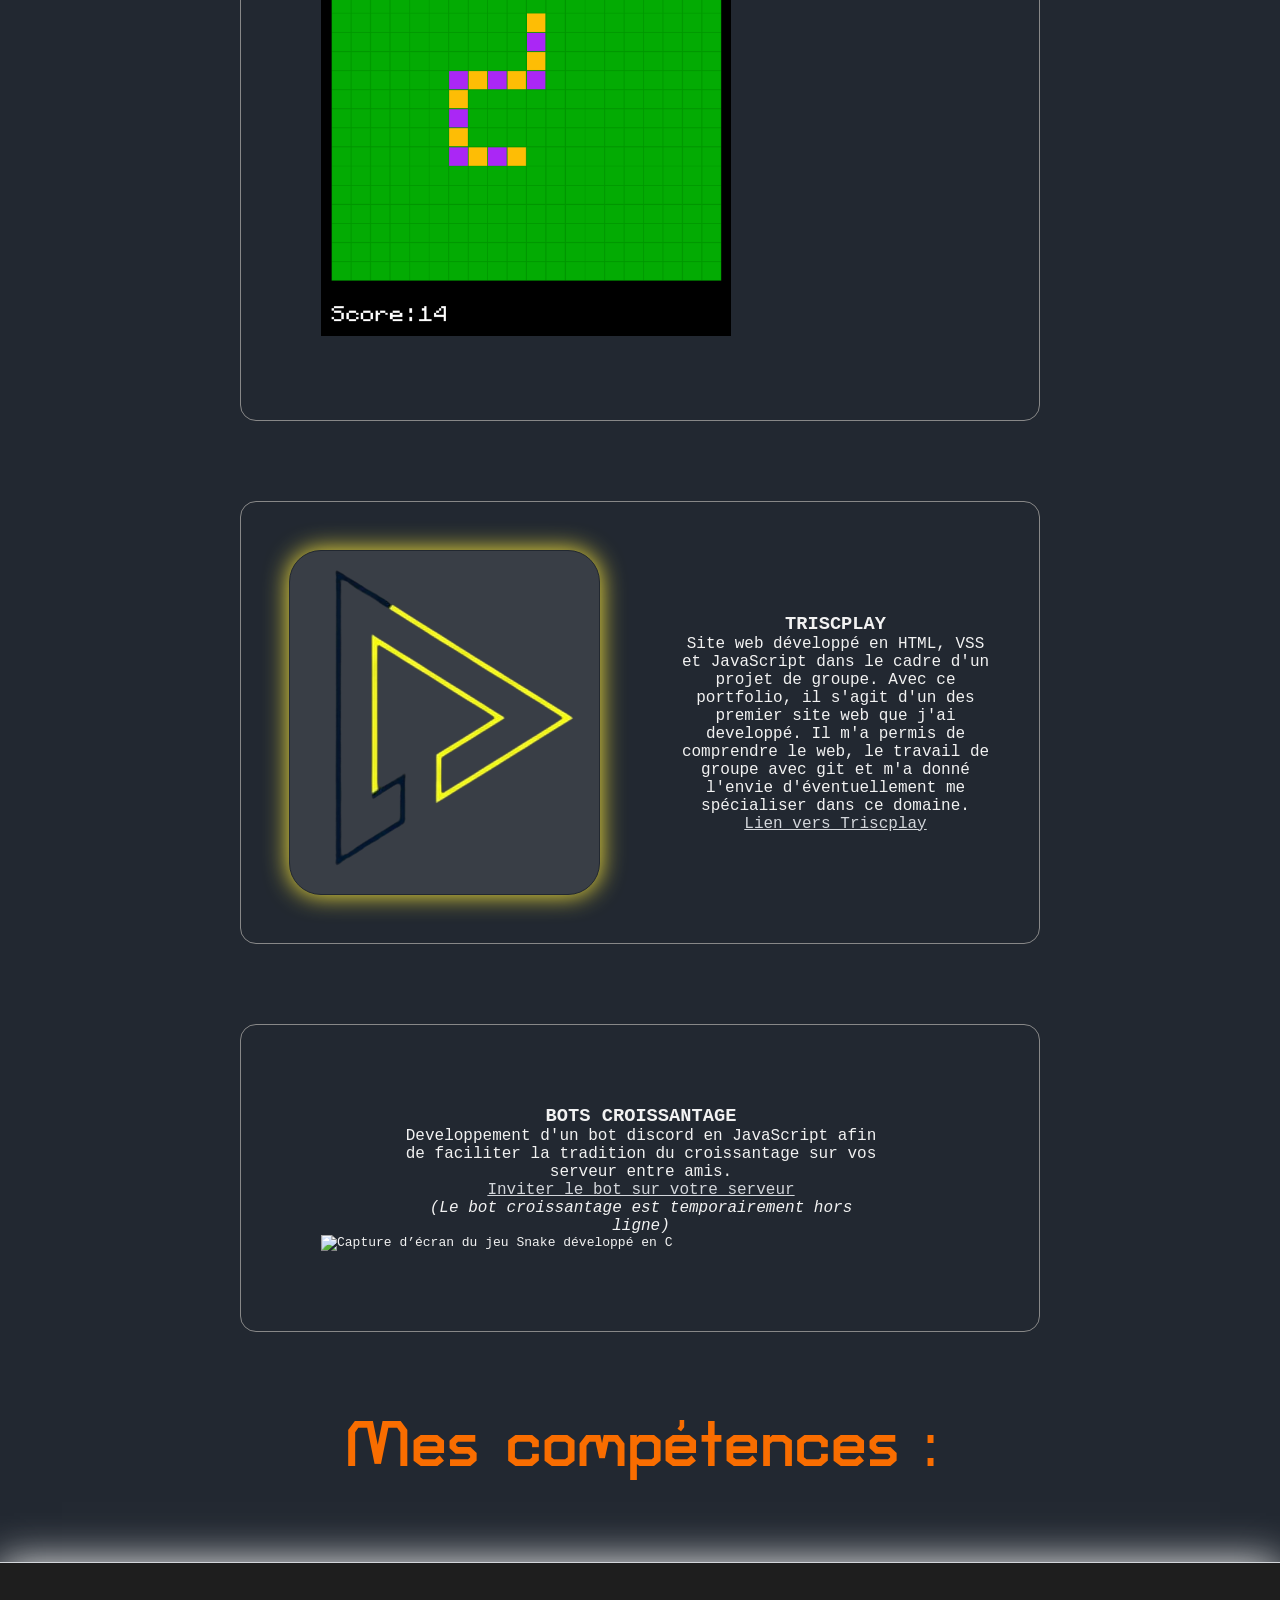
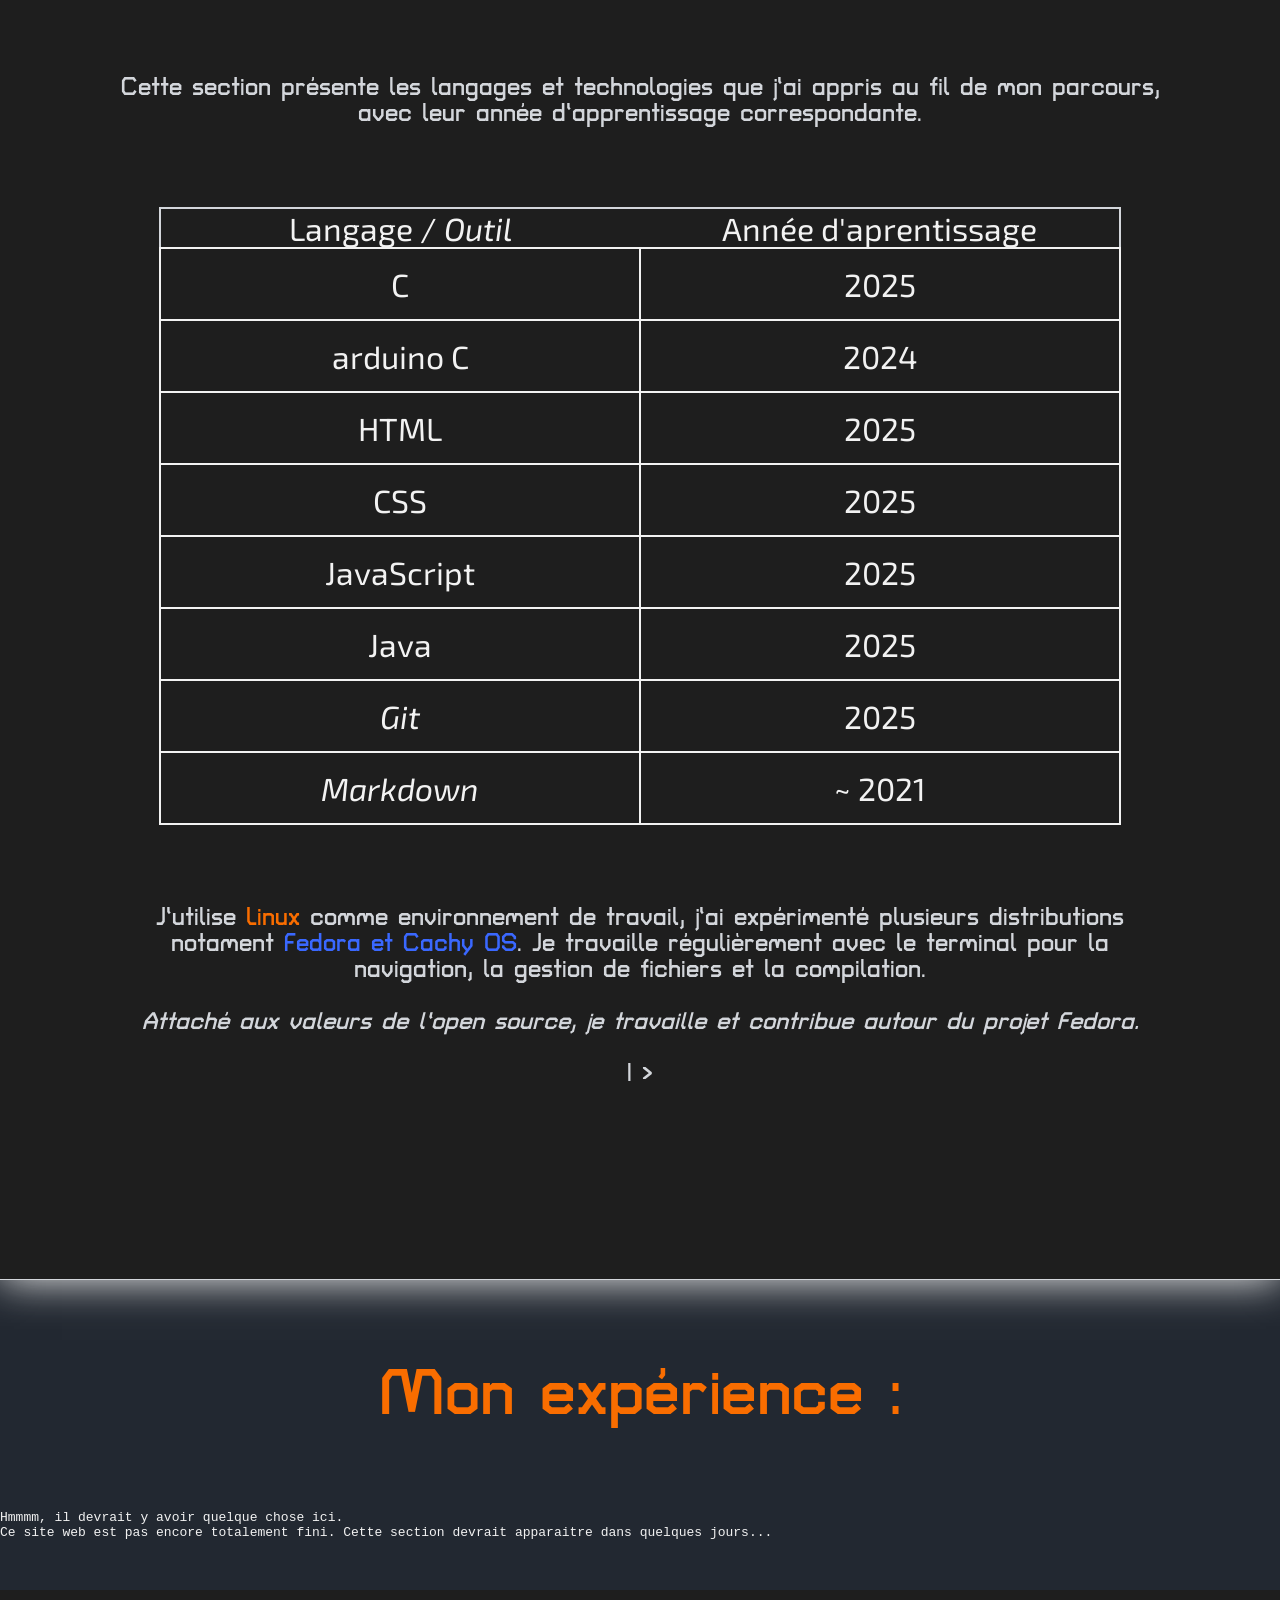
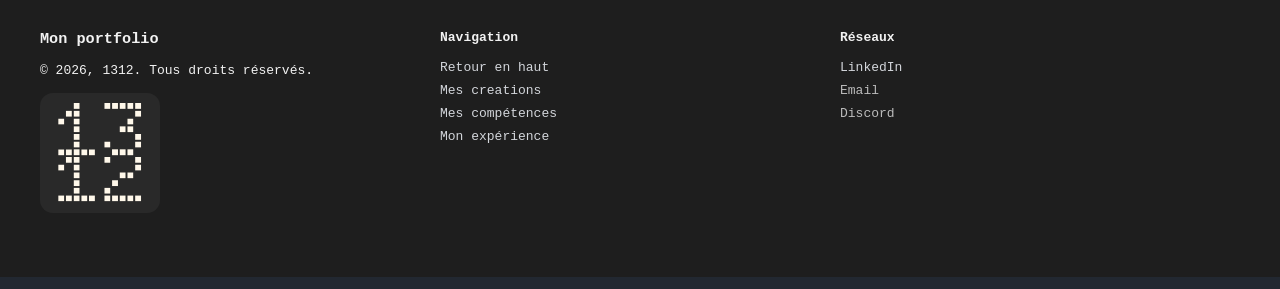
==== commit bccffa6e: "adding discord bot projet, minor other changes" ====
--- a/index.html
+++ b/index.html
@@ -95,7 +95,7 @@
         <div id="bloca"></div>
         <div class="my-creations">
             <h2 id="blocah">Mes créations :</h2>
-            <div id="projet1">
+            <div class="projet1">
                 <div class="projet-text">
                     <h3>SNAKE :</h3>
                     <p>Jeu Snake développé en C avec la bibliothèque SDL2 dans le cadre d’un projet de cours. Premier projet en C, il m’a permis d’apprendre les fondamentaux du langage, la gestion de la mémoire et la création d’une boucle de jeu.</p>
@@ -104,14 +104,26 @@
                 <div class="projet-img"><img src="assets/snake.png" width="410" height="460" alt="Capture d’écran du jeu Snake développé en C"></div>
             </div>
             
-            <div id="projet2">
+            <div class="projet2">
                 <img src="assets/triscplay.png" alt="Logo du projet triscplay">
                 <div class="projet-text-2">
                     <h3>TRISCPLAY</h3>
                     <p>Site web développé en HTML, VSS et JavaScript dans le cadre d'un projet de groupe. Avec ce portfolio, il s'agit d'un des premier site web que j'ai developpé. Il m'a permis de comprendre le web, le travail de groupe avec git et m'a donné l'envie d'éventuellement me spécialiser dans ce domaine.</p>
-                    <a href="https://github.com/mille3sansDouze/triscplay" target="_blank">Lien vers Triscplay</a>
-                </div>
-            </div>
+                    <a id ="triscplay"href="https://triscplay.dia125.triscl.bzh" target="_blank">Lien vers Triscplay</a>
+                </div>
+            </div>
+
+            <div class="projet1">
+                <div class="projet-text">
+                    <h3>BOTS CROISSANTAGE</h3>
+                    <p>Developpement d'un bot discord en JavaScript afin de faciliter la tradition du croissantage sur vos serveur entre amis.</p>
+                    <A href="https://discord.com/oauth2/authorize?client_id=1468603852197728316" target="_blank">Inviter le bot sur votre serveur</A>
+                    <p><i>(Le bot croissantage est temporairement hors ligne)</i></p>
+                </div>
+                <div class="projet-img"><img src="assets/croissantage.png" width="460" height="350" alt="Capture d’écran du jeu Snake développé en C"></div>
+            </div>
+
+            
         </div>
 
     <div id="blocb"></div>
@@ -162,7 +174,7 @@
             </tr>
         </tbody>
     </table>  
-    <p>J’utilise <span id="linux">Linux </span>comme environnement de travail, j’ai expérimenté plusieurs distributions notament <span id="fedora">fedora</span>. Je travaille régulièrement avec le terminal pour la navigation, la gestion de fichiers et la compilation.
+    <p>J’utilise <span id="linux">Linux </span>comme environnement de travail, j’ai expérimenté plusieurs distributions notament <span id="fedora">Fedora et Cachy OS</span>. Je travaille régulièrement avec le terminal pour la navigation, la gestion de fichiers et la compilation.
         <br><br><i>Attaché aux valeurs de l’open source, je travaille et contribue autour du projet Fedora.</i> <br><br>| <span id="termanim">></span></p>
 
     </div>
--- a/styles.css
+++ b/styles.css
@@ -252,7 +252,7 @@
 	margin: 5rem;
 }
 
-#projet1 {
+.projet1 {
 	display: flex;
 	flex-direction: row;
 	align-items: center;
@@ -263,6 +263,8 @@
 	border-radius: 1rem;
 	margin-left: 15rem;
 	margin-right: 15rem;
+	margin-top: 5rem;
+	margin-bottom: 5rem;
 }
 .projet-text {
 	text-align: center;
@@ -272,12 +274,12 @@
 
 }
 .projet-img{
+
 	
-	
-}
-
-
-#projet2 {
+}
+
+
+.projet2 {
 	display: flex;
 	flex-direction: row;
 	align-items: center;
@@ -285,13 +287,13 @@
 	border-radius: 1rem;
 	margin-left: 15rem;
 	margin-right: 15rem;
-	margin-top: 5rem;
+
 	justify-content: space-around;
 	gap: 5rem;
 	padding: 3rem;
 }
 
-#projet2 img {
+.projet2 img {
 	background-color: #393e46;
 	border-radius: 2rem;
 	border: solid 1px #222831;
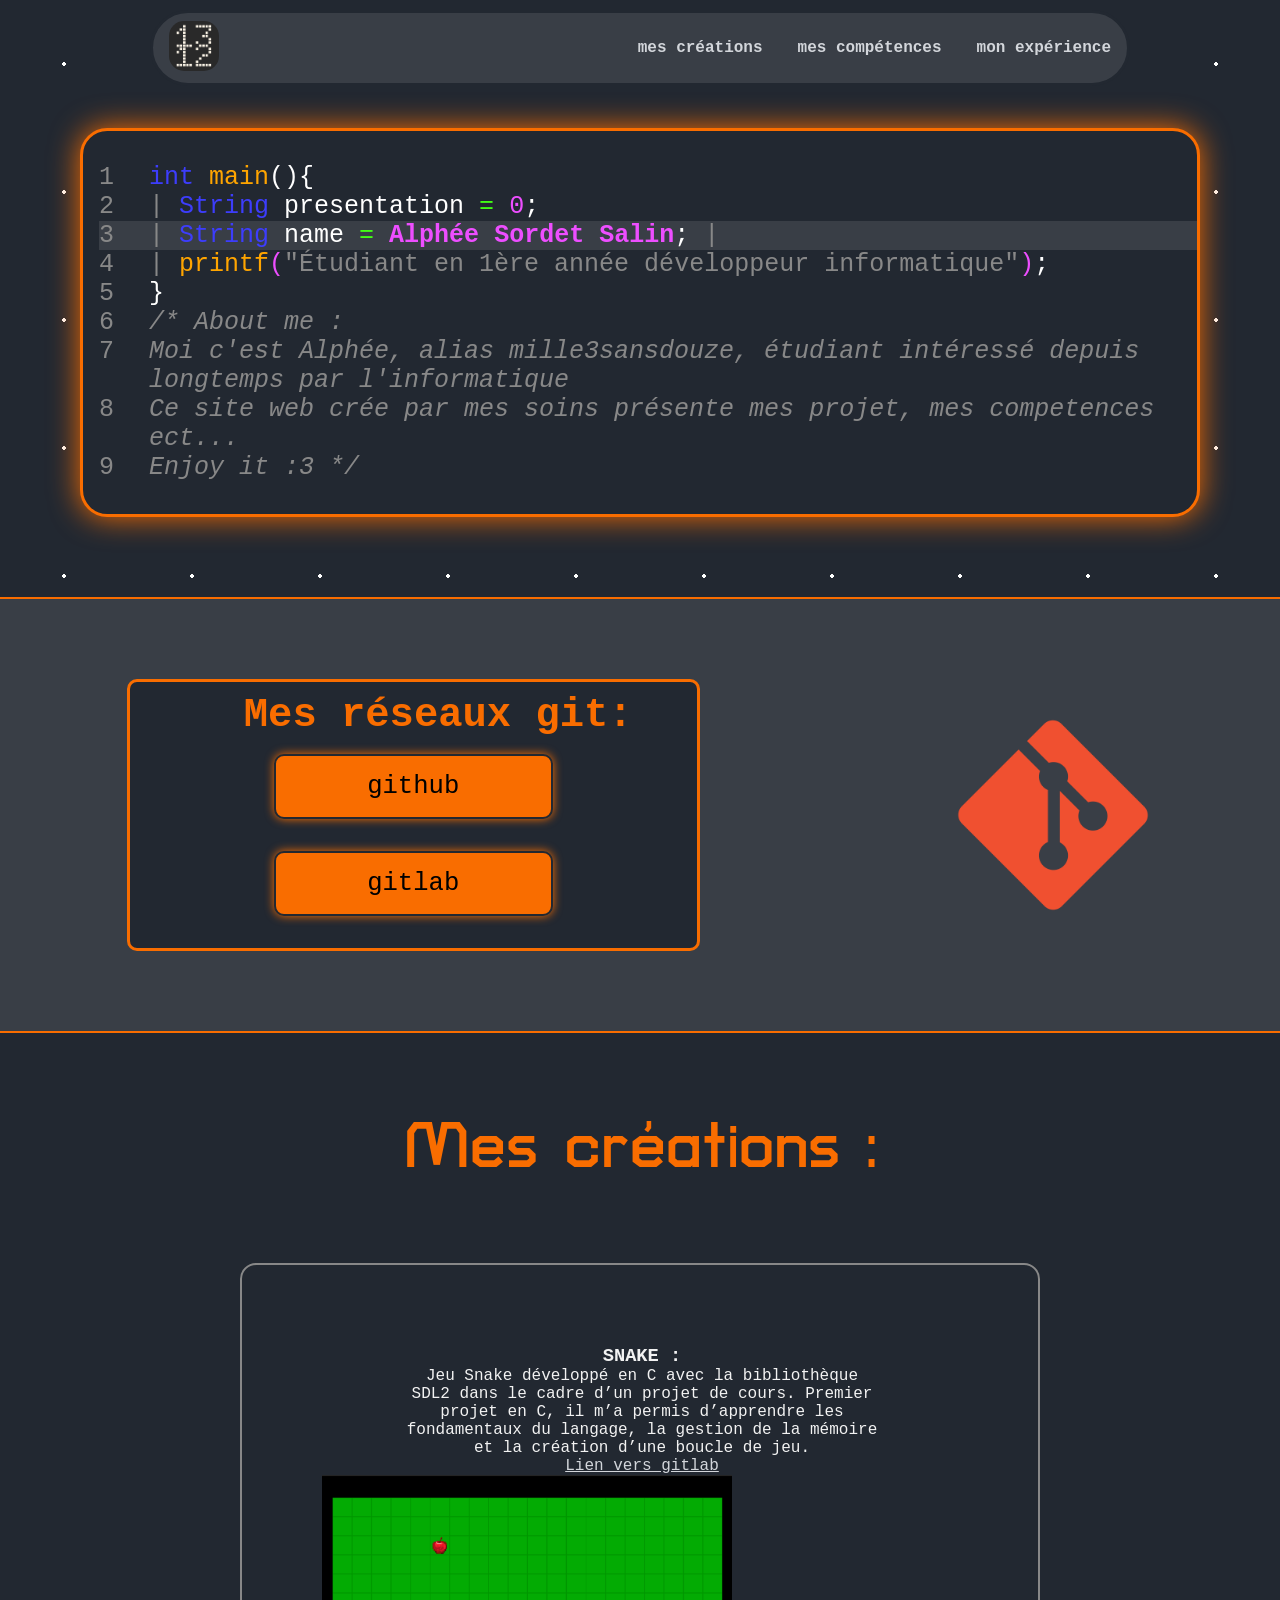
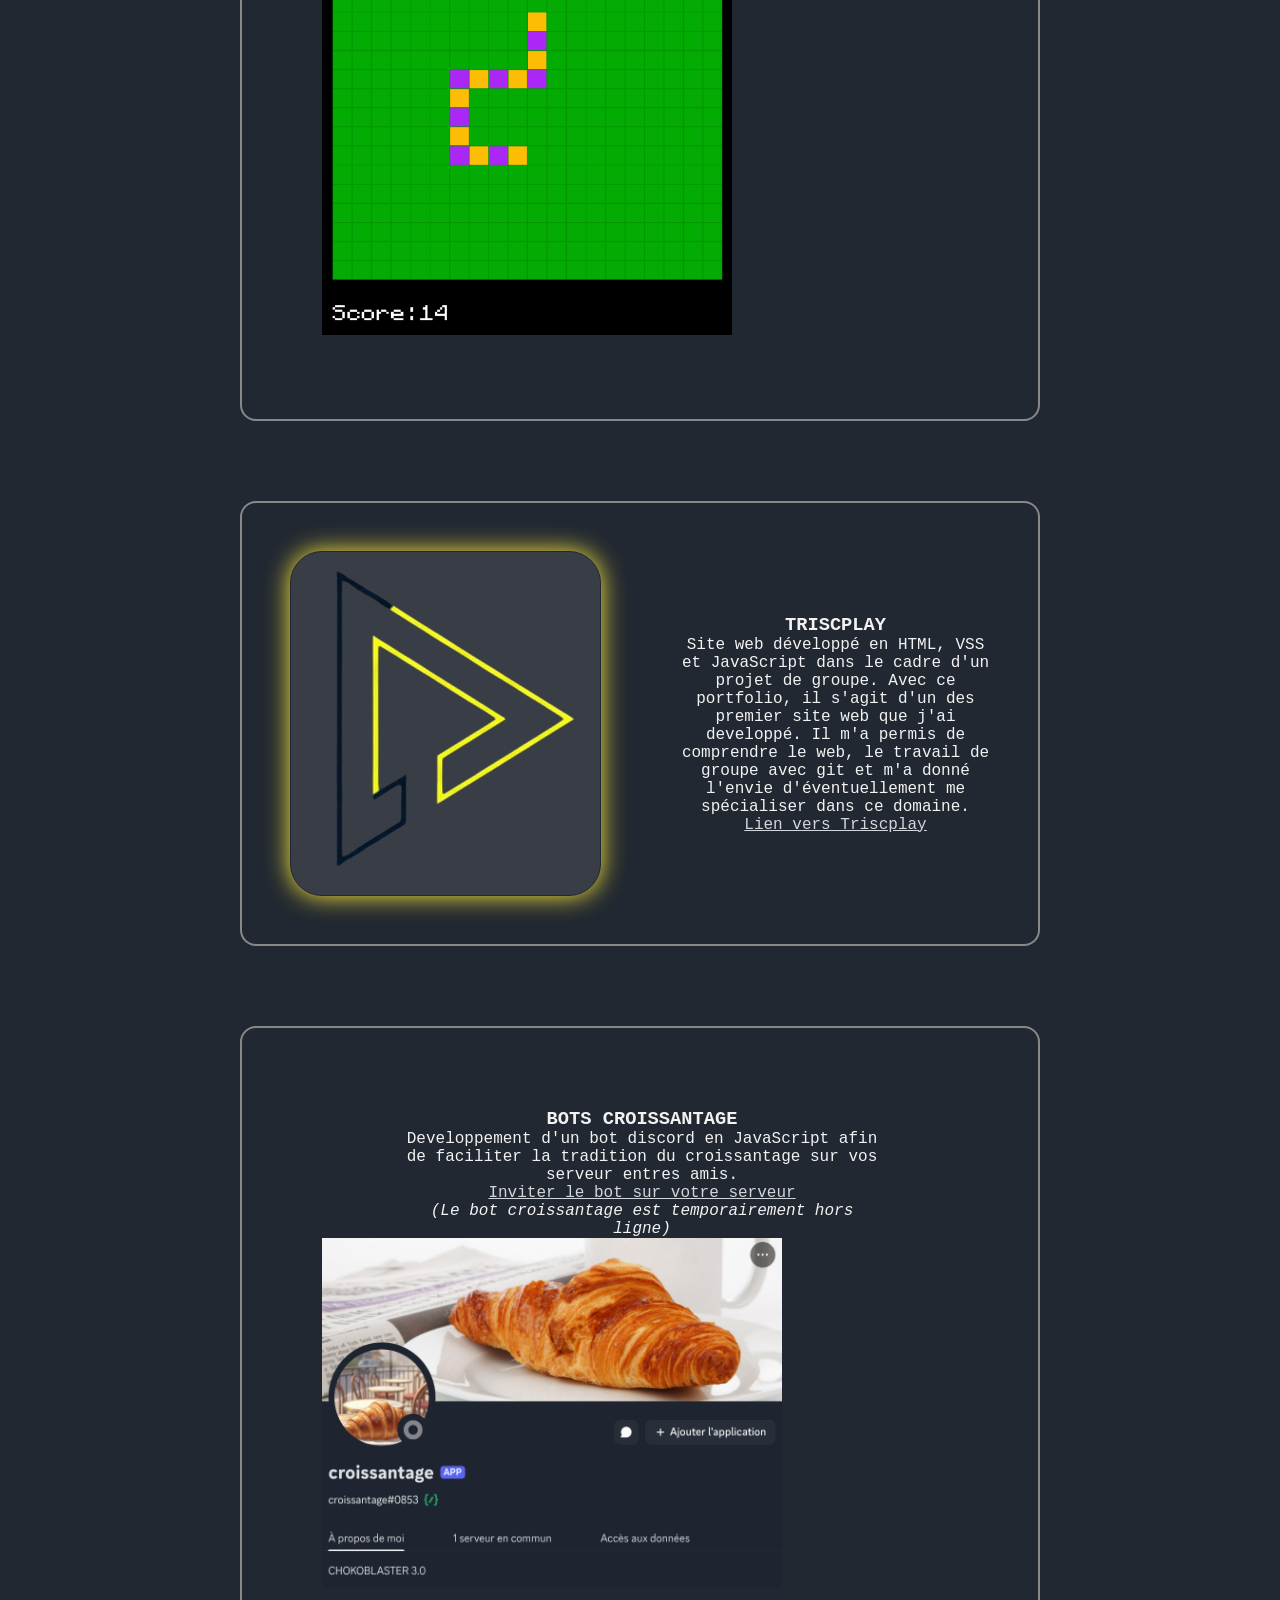
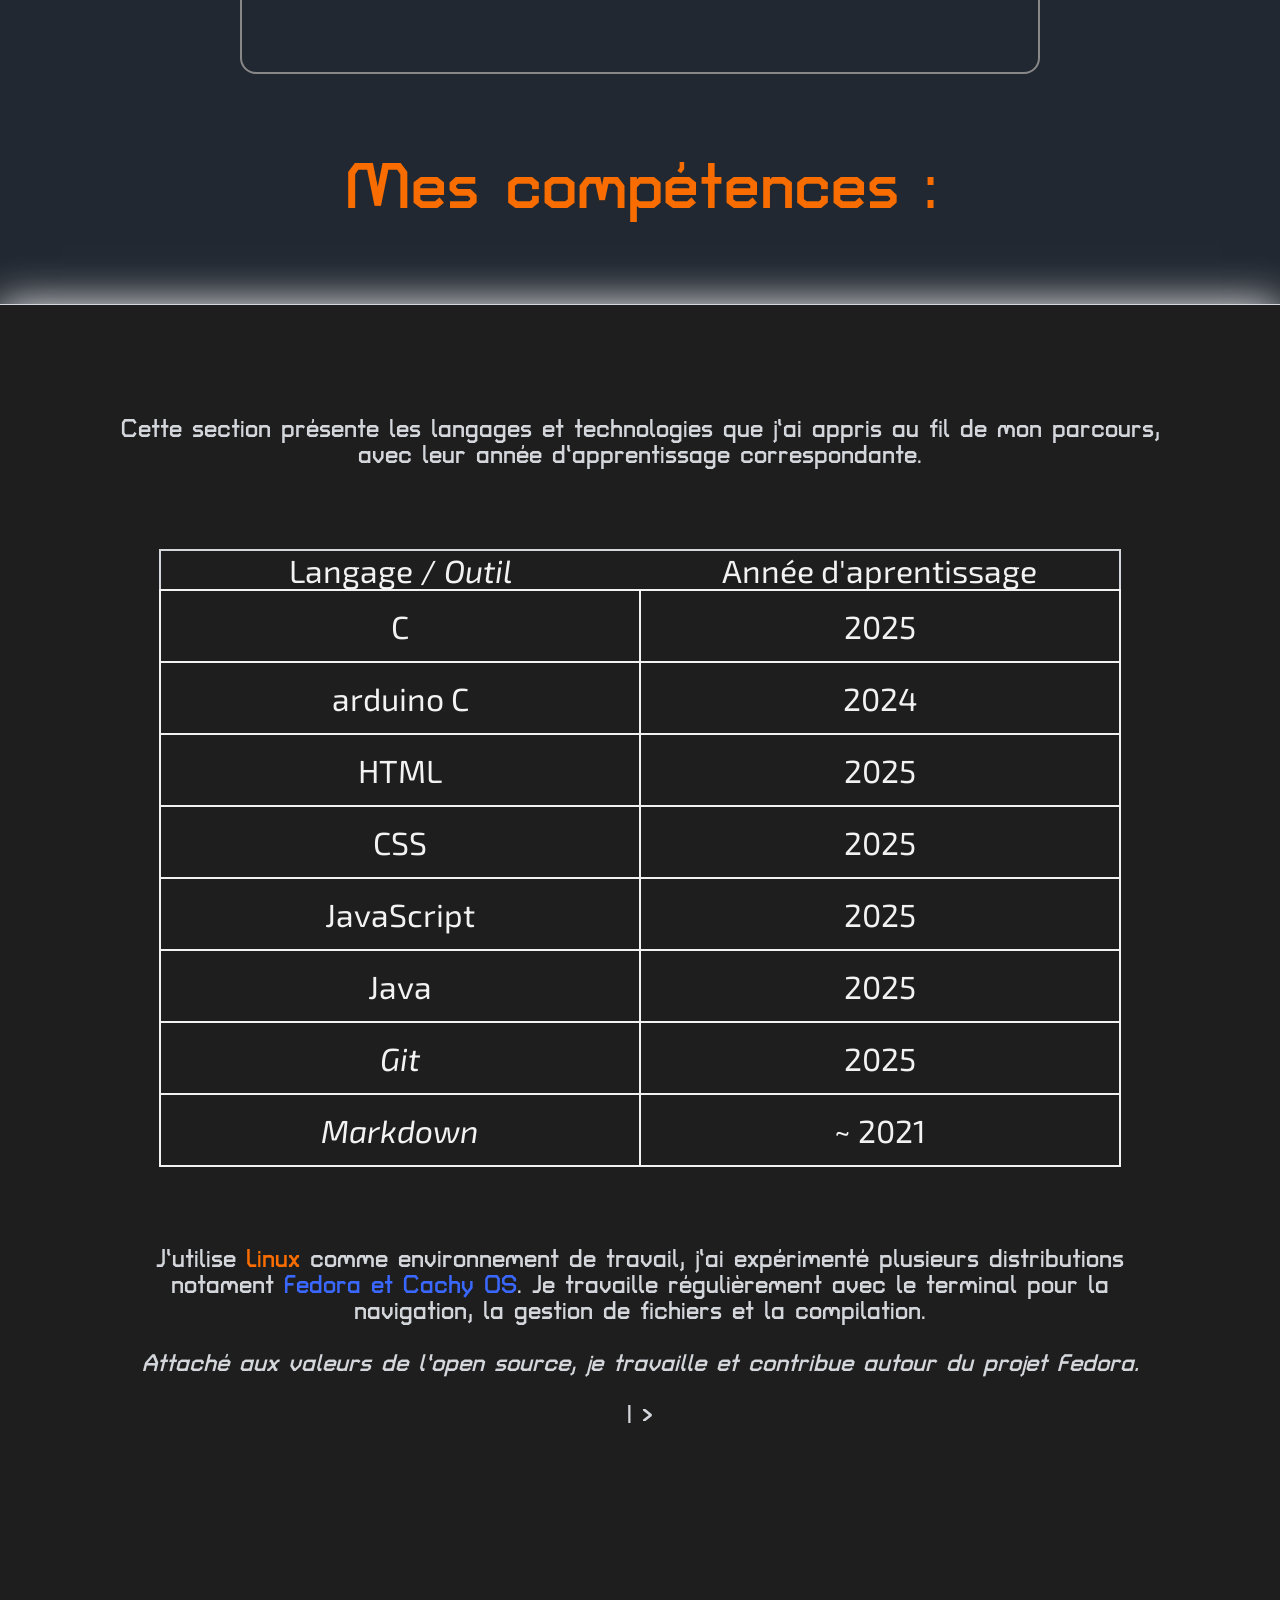
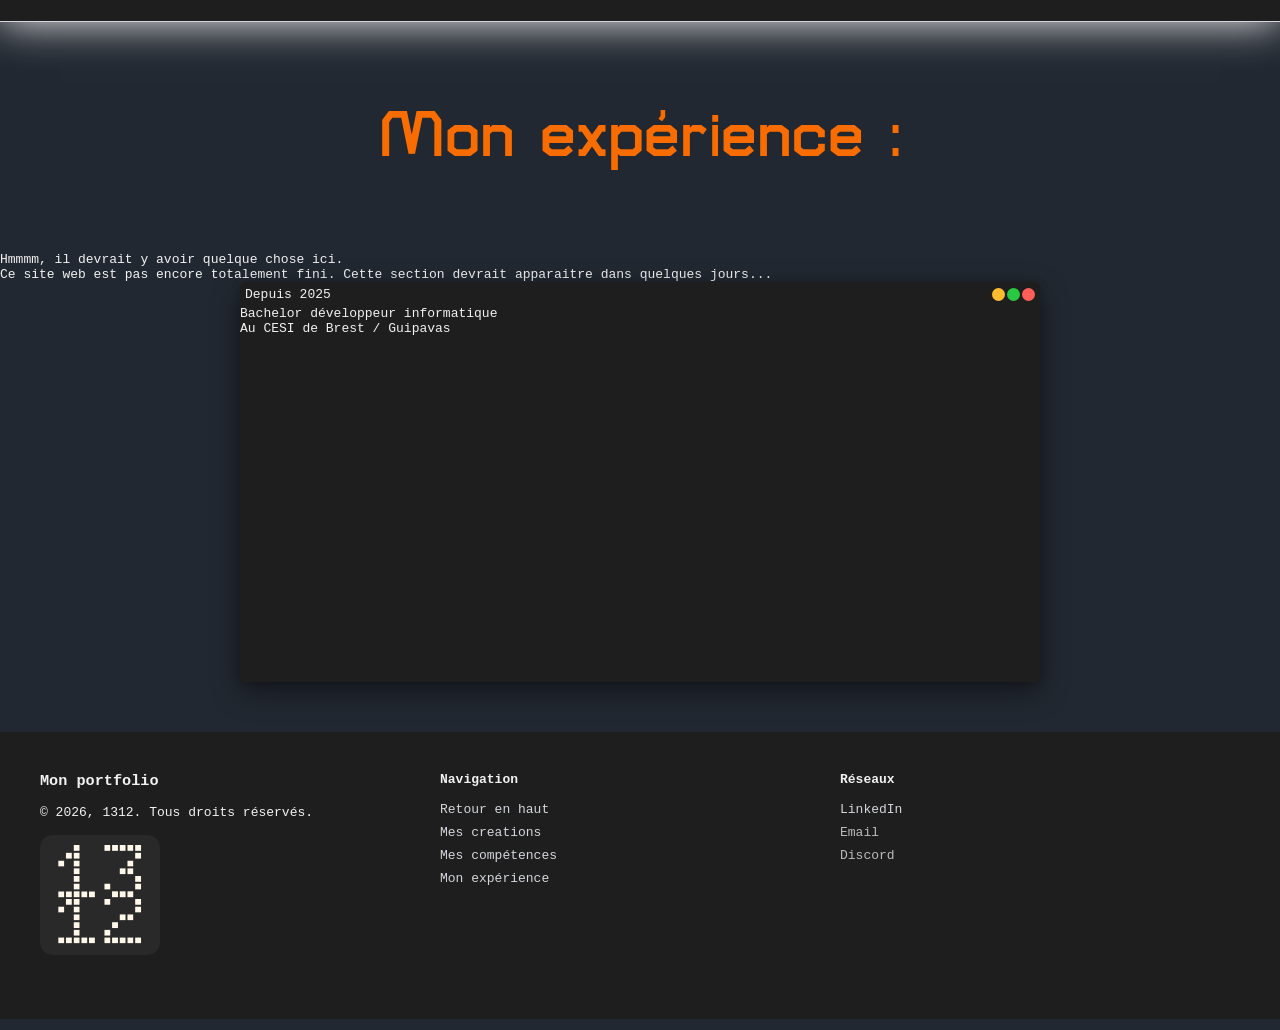
==== commit 86cc4325: "adding image for croissantage, adding a protoype of window for experience (wip)" ====
--- a/index.html
+++ b/index.html
@@ -116,7 +116,7 @@
             <div class="projet1">
                 <div class="projet-text">
                     <h3>BOTS CROISSANTAGE</h3>
-                    <p>Developpement d'un bot discord en JavaScript afin de faciliter la tradition du croissantage sur vos serveur entre amis.</p>
+                    <p>Developpement d'un bot discord en JavaScript afin de faciliter la tradition du croissantage sur vos serveur entres amis.</p>
                     <A href="https://discord.com/oauth2/authorize?client_id=1468603852197728316" target="_blank">Inviter le bot sur votre serveur</A>
                     <p><i>(Le bot croissantage est temporairement hors ligne)</i></p>
                 </div>
@@ -185,12 +185,26 @@
     <p>Hmmmm, il devrait y avoir quelque chose ici.</p>
     <p>Ce site web est pas encore totalement fini. Cette section devrait apparaitre dans quelques jours...</p>
 
-
-    <!--  
-    <h2 id="blocch">bloc d'en bas :</h2>
+    <div class="experience-container-center"> 
+        <div class="experience-container">
+            <div class="experience-topbar">
+                <span class="experience-topbar-name">Depuis 2025</span>
+
+                <div class="experience-topbar-btncontainer">
+                    <div class="experience-topbar-btn1"></div>
+                    <div class="experience-topbar-btn2"></div>
+                    <div class="experience-topbar-btn3"></div>
+                </div>
+            </div>
+            <p>Bachelor développeur informatique</p>
+            <p>Au CESI de Brest / Guipavas</p>
+
+        </div>
+
+    </div>
+    <!--  <h2 id="blocch">bloc d'en bas :</h2>
     <p>Hmmmm, il devrait y avoir quelque chose ici.</p>
-    <p>Ce site web est pas encore totalement fini. Cette section devrait apparaitre dans quelques jours...</p>
-    </body>-->
+    <p>Ce site web est pas encore totalement fini. Cette section devrait apparaitre dans quelques jours...</p>-->
         
     <footer class="footer">
     <div class="footer-container">
--- a/styles.css
+++ b/styles.css
@@ -229,7 +229,7 @@
 }
 .big-git {
 	background-color: #393e46;
-	border: solid 3px #f96d00;
+	border: solid 2px #f96d00;
 	border-left: none;
 	border-right: none;
 	margin-top: 5rem;
@@ -259,7 +259,7 @@
 	flex-wrap: wrap;
 	justify-content: space-between;
 	padding: 5rem;
-	border: solid 1px #888888;
+	border: solid 2px #888888;
 	border-radius: 1rem;
 	margin-left: 15rem;
 	margin-right: 15rem;
@@ -283,7 +283,7 @@
 	display: flex;
 	flex-direction: row;
 	align-items: center;
-	border: solid 1px #888888;
+	border: solid 2px #888888;
 	border-radius: 1rem;
 	margin-left: 15rem;
 	margin-right: 15rem;
@@ -380,6 +380,71 @@
 
 
 
+.experience-container-center {
+	display: flex;
+	justify-content: center;
+	align-items: center;
+}
+.experience-container {
+	background-color: #1e1e1e;
+	height: 25rem;
+	width: 50rem;
+	border-radius: 6px;
+	box-shadow:
+        0 10px 30px rgba(0, 0, 0, 0.4),
+        0 2px 10px rgba(0, 0, 0, 0.2);
+
+	transition: transform 1s ease, box-shadow 1s ease;
+}
+.experience-container:hover {
+    transform: translateY(-10px);
+    box-shadow: 0 20px 40px rgba(0,0,0,0.5);
+}
+
+.experience-topbar {
+	background-color: #1e1e1e;
+	justify-content: space-between;
+	width: 100%;
+	height: 24px;
+	display: flex;
+	flex-direction: row;
+	align-items: center;
+	border-top-right-radius: 6px;
+	border-top-left-radius: 6px;
+}
+
+.experience-topbar-name {
+	padding-left: 5px;
+}
+.experience-topbar-btncontainer{
+	display: flex;
+	gap: 2px;
+	padding-right: 5px;
+}
+.experience-topbar-btn1 {
+	background: #ffbd2e;
+    width: 13px;
+    height: 13px;
+    border-radius: 100%;
+    cursor: pointer;
+}
+
+.experience-topbar-btn2 {
+	background: #28c840;
+	width: 13px;
+    height: 13px;
+    border-radius: 100%;
+    cursor: pointer;
+}
+.experience-topbar-btn3 {
+	background: #ff5f57;
+	width: 13px;
+    height: 13px;
+    border-radius: 100%;
+    cursor: pointer;
+	
+}
+
 
 .footer {
   background-color: #1e1e1e;
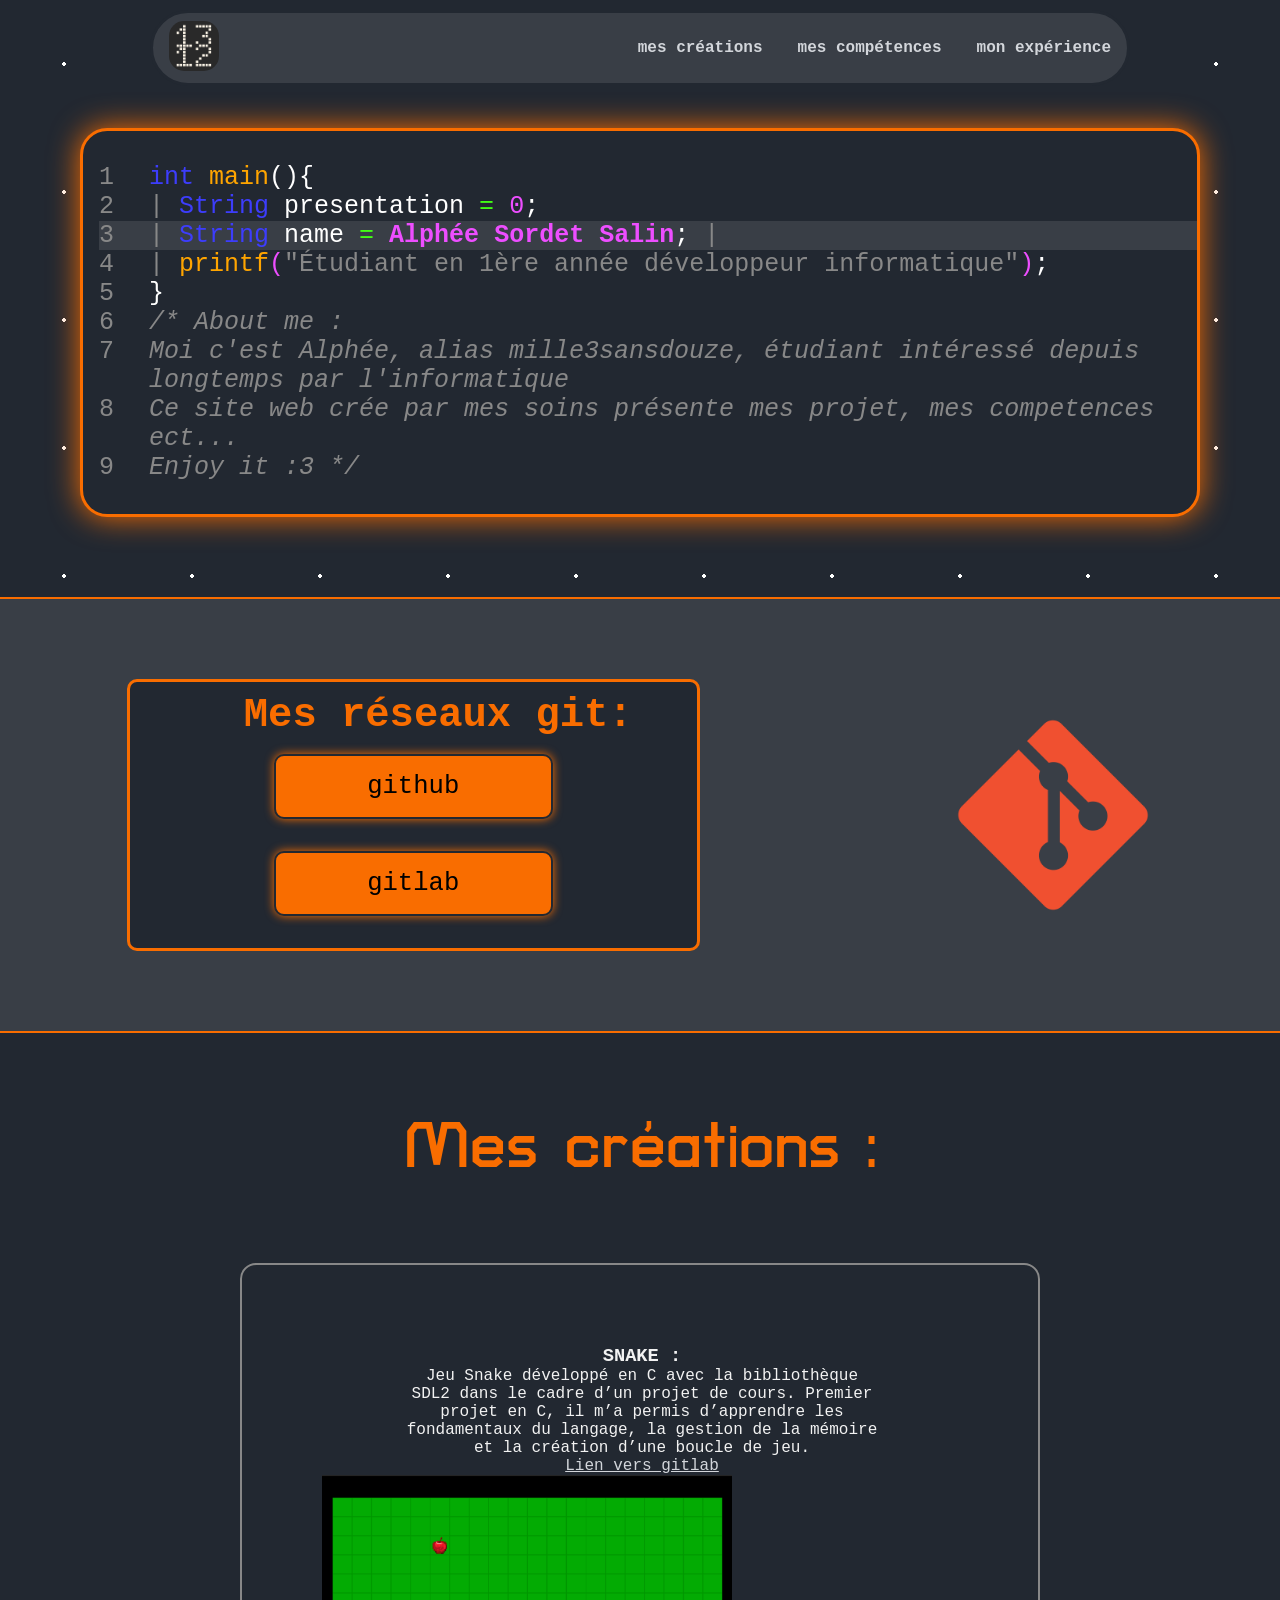
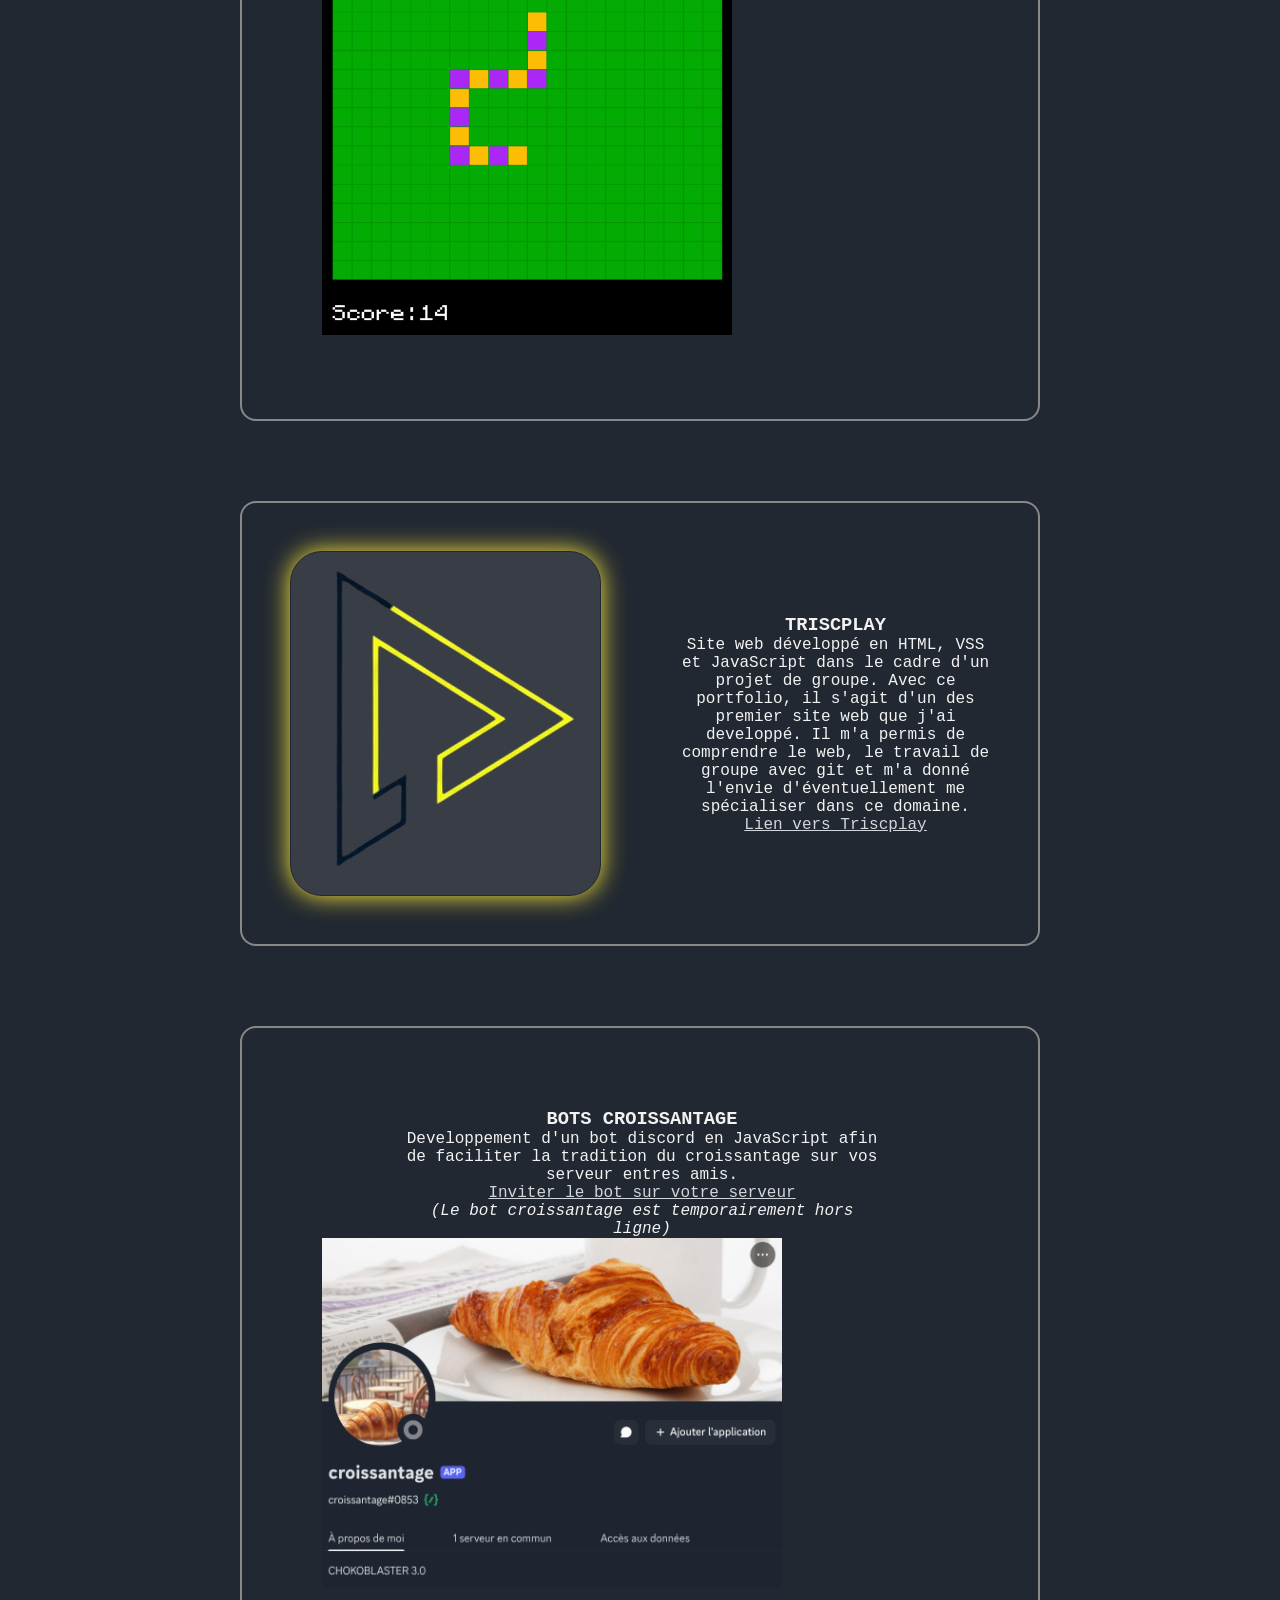
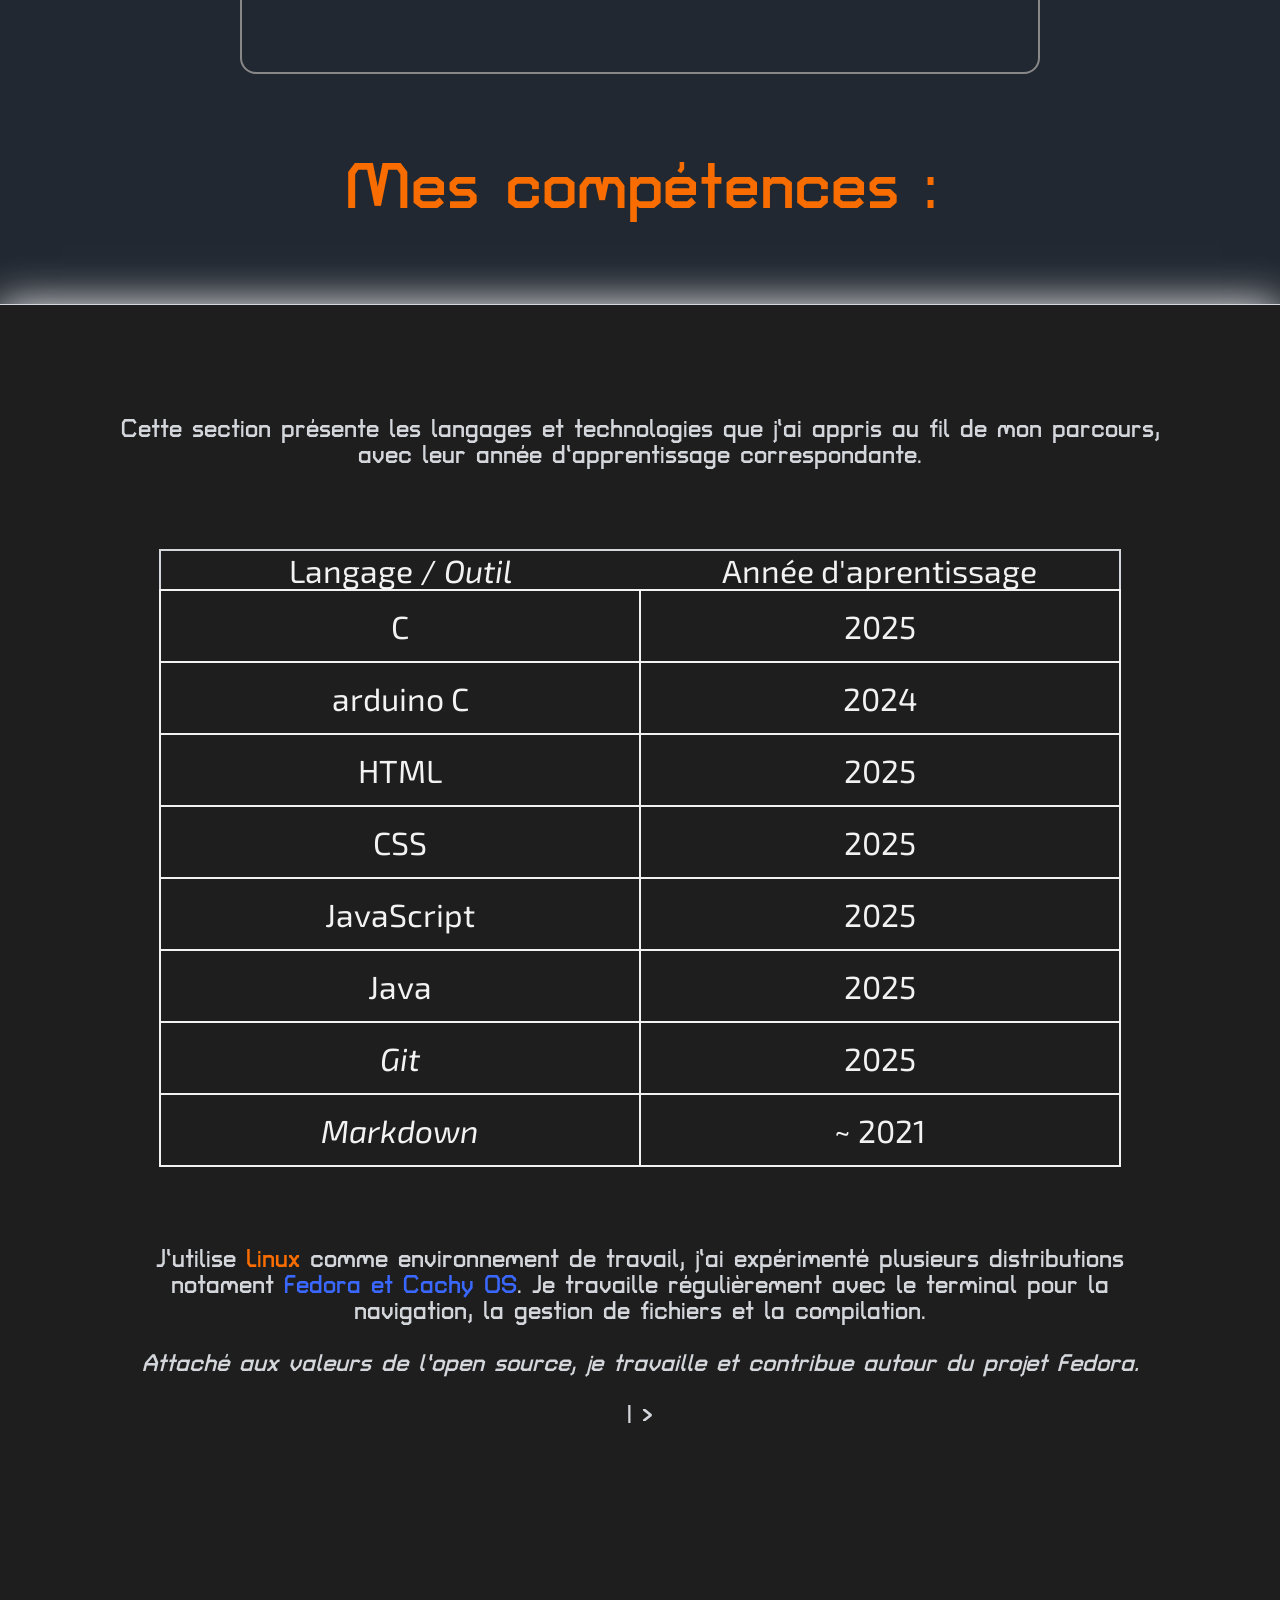
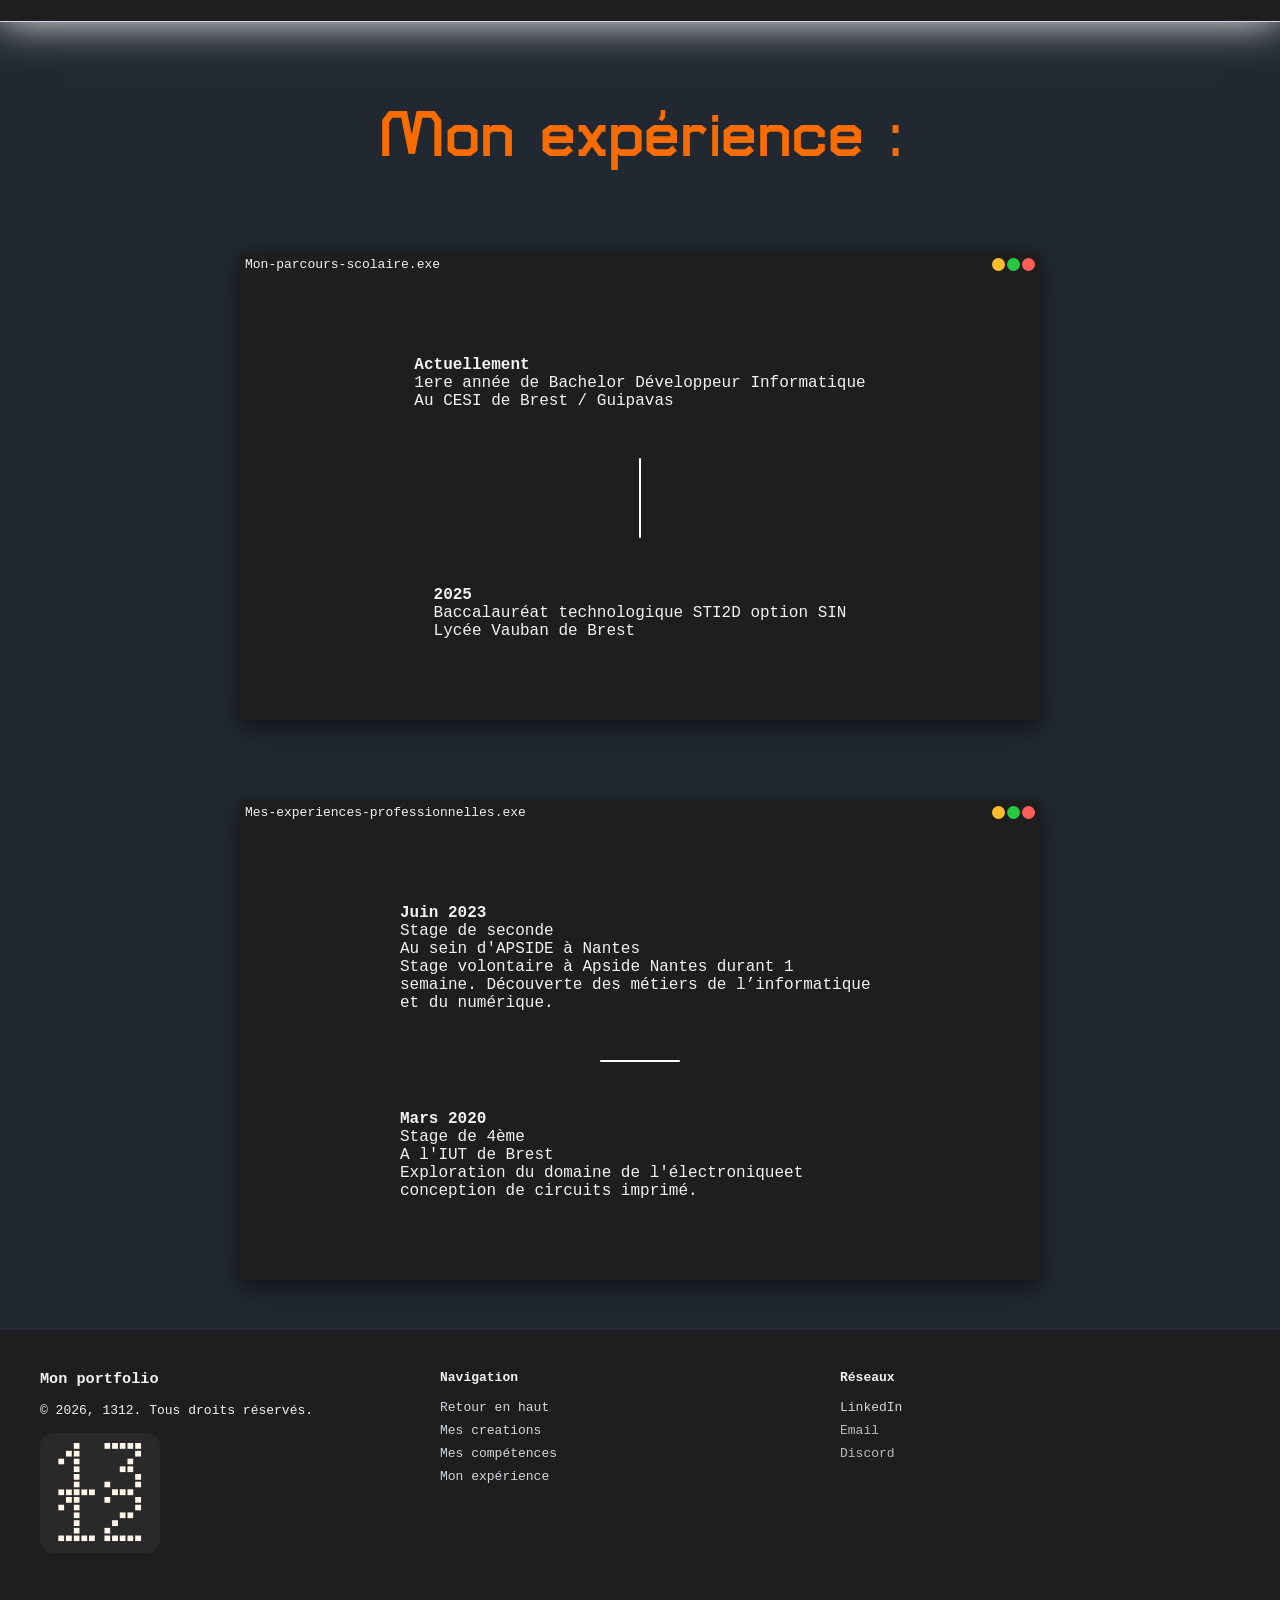
==== commit 95202ea4: "adding 2 box for my experience with content" ====
--- a/index.html
+++ b/index.html
@@ -182,13 +182,11 @@
   
     <div id="blocc"></div>
     <h2 id="blocch">Mon expérience :</h2>
-    <p>Hmmmm, il devrait y avoir quelque chose ici.</p>
-    <p>Ce site web est pas encore totalement fini. Cette section devrait apparaitre dans quelques jours...</p>
 
     <div class="experience-container-center"> 
         <div class="experience-container">
             <div class="experience-topbar">
-                <span class="experience-topbar-name">Depuis 2025</span>
+                <span class="experience-topbar-name">Mon-parcours-scolaire.exe</span>
 
                 <div class="experience-topbar-btncontainer">
                     <div class="experience-topbar-btn1"></div>
@@ -196,16 +194,57 @@
                     <div class="experience-topbar-btn3"></div>
                 </div>
             </div>
-            <p>Bachelor développeur informatique</p>
-            <p>Au CESI de Brest / Guipavas</p>
+            <div class="experience-content">
+                <div class="experience-content-details">
+                    <h4>Actuellement</h4>
+                    <p class="experience-p">1ere année de Bachelor Développeur Informatique</p>
+                    <p class="experience-p">Au CESI de Brest / Guipavas</p>
+                    <p class="experience-p"></p>
+                </div>
+
+                <div class="experience-p-line"></div>
+
+                <div class="experience-content-details">
+                    <h4>2025</h4>
+                    <p class="experience-p">Baccalauréat technologique STI2D option SIN</p>
+                    <p class="experience-p">Lycée Vauban de Brest</p>
+                    <p class="experience-p"></p>
+                </div>
+            </div>
+
+        </div>
+        <div class="experience-container">
+            <div class="experience-topbar">
+                <span class="experience-topbar-name">Mes-experiences-professionnelles.exe</span>
+
+                <div class="experience-topbar-btncontainer">
+                    <div class="experience-topbar-btn1"></div>
+                    <div class="experience-topbar-btn2"></div>
+                    <div class="experience-topbar-btn3"></div>
+                </div>
+            </div>
+            <div class="experience-content">
+                <div class="experience-content-details">
+                    <h4>Juin 2023</h4>
+                    <p class="experience-p">Stage de seconde</p>
+                    <p class="experience-p">Au sein d'APSIDE à Nantes</p>
+                    <p class="experience-p">Stage volontaire à Apside Nantes durant 1 semaine. Découverte des métiers de l’informatique et du numérique. </p>
+                </div>
+
+                <div class="experience-p-line-o"></div>
+
+                <div class="experience-content-details">
+                    <h4>Mars 2020</h4>
+                    <p class="experience-p">Stage de 4ème</p>
+                    <p class="experience-p">A l'IUT de Brest</p>
+                    <p class="experience-p">Exploration du domaine de l'électroniqueet conception de circuits imprimé. </p>
+                </div>
+            </div>
 
         </div>
 
     </div>
-    <!--  <h2 id="blocch">bloc d'en bas :</h2>
-    <p>Hmmmm, il devrait y avoir quelque chose ici.</p>
-    <p>Ce site web est pas encore totalement fini. Cette section devrait apparaitre dans quelques jours...</p>-->
-        
+    
     <footer class="footer">
     <div class="footer-container">
         <div class="footer-section">
--- a/styles.css
+++ b/styles.css
@@ -382,12 +382,14 @@
 
 .experience-container-center {
 	display: flex;
+	flex-direction: column;
+	gap: 5rem;
 	justify-content: center;
 	align-items: center;
 }
 .experience-container {
 	background-color: #1e1e1e;
-	height: 25rem;
+	height: auto;
 	width: 50rem;
 	border-radius: 6px;
 	box-shadow:
@@ -445,6 +447,32 @@
 	
 }
 
+.experience-content {
+	padding: 3rem;
+	font-size: large;
+	display: flex;
+	flex-direction: column;
+	gap: 1rem;
+	align-items: center;
+
+}
+.experience-content-details {
+	max-width: 30rem;
+	margin: 2rem;
+}
+
+.experience-p-line {
+	width: 2px;
+	height: 5rem;
+	background: white;
+	border-radius: 50px;
+}
+.experience-p-line-o {
+	width: 5rem;
+	height: 2px;
+	background: white;
+	border-radius: 50px;
+}
 
 .footer {
   background-color: #1e1e1e;
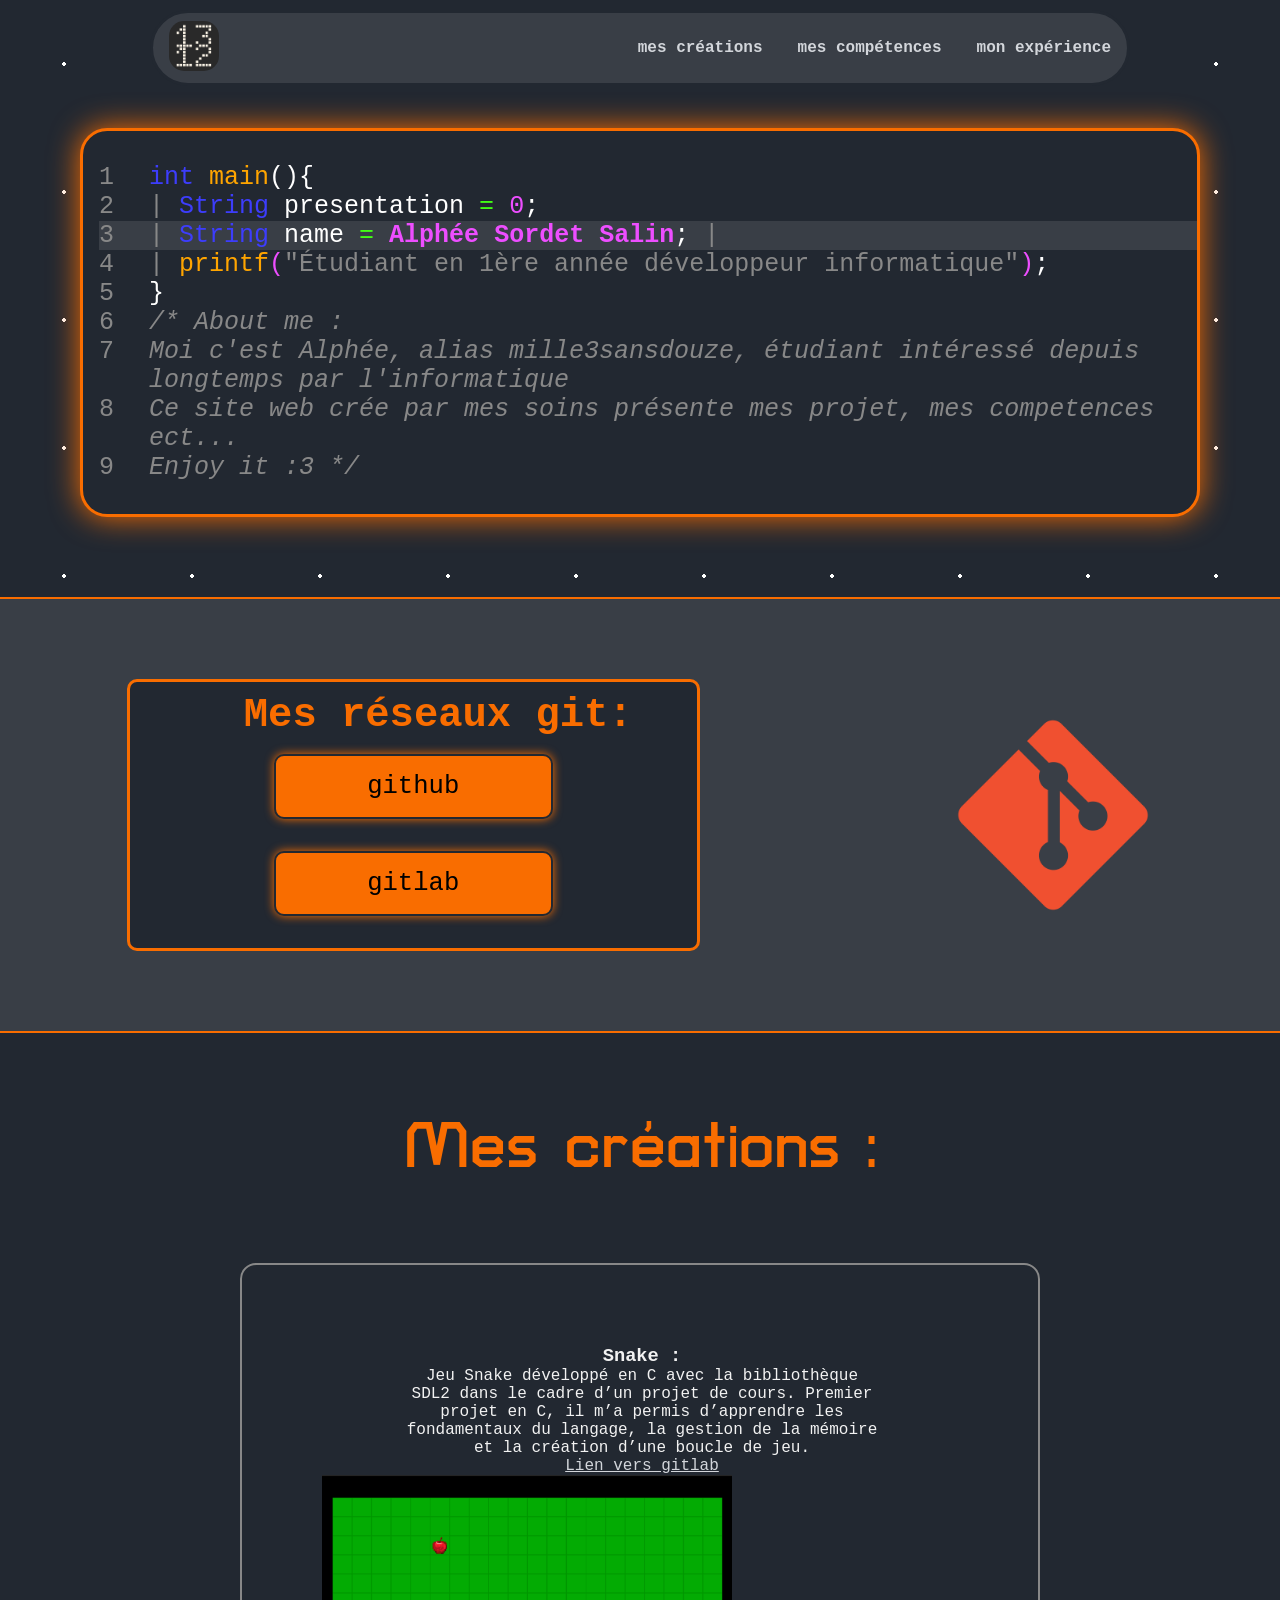
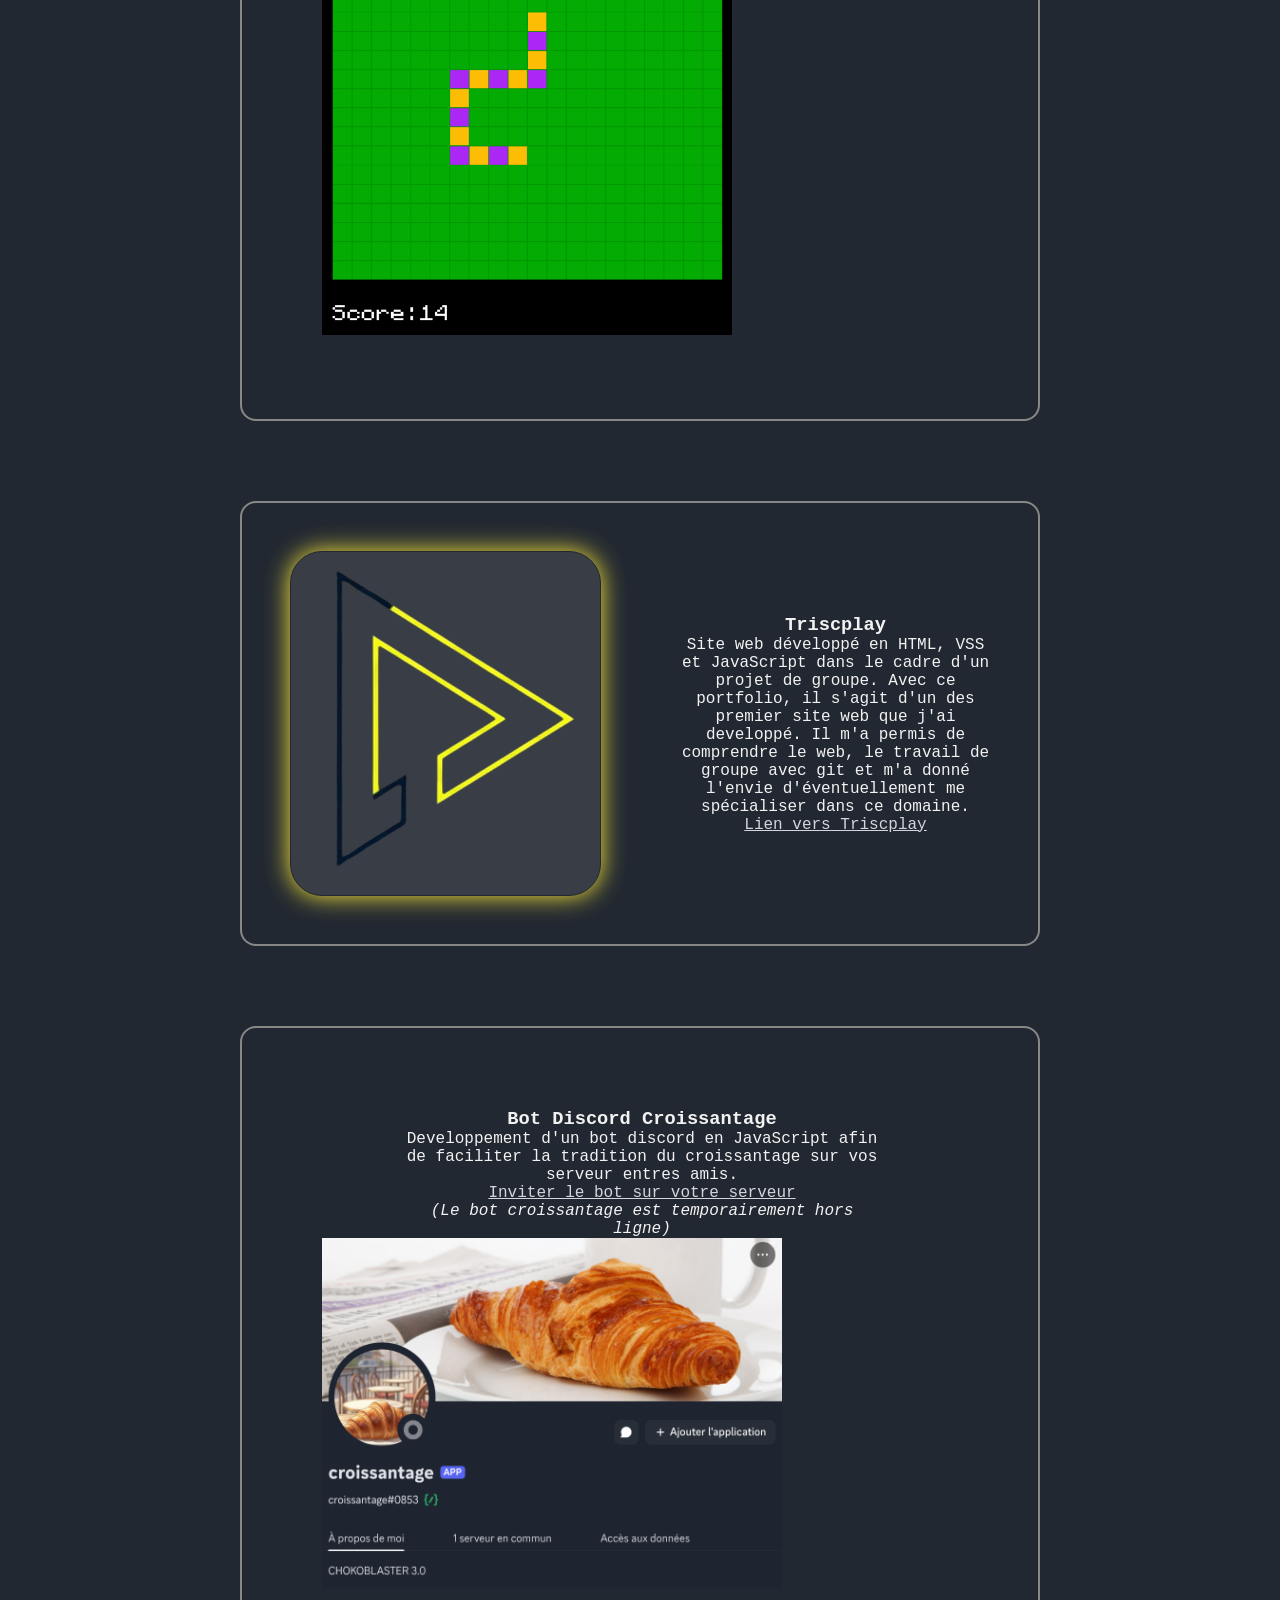
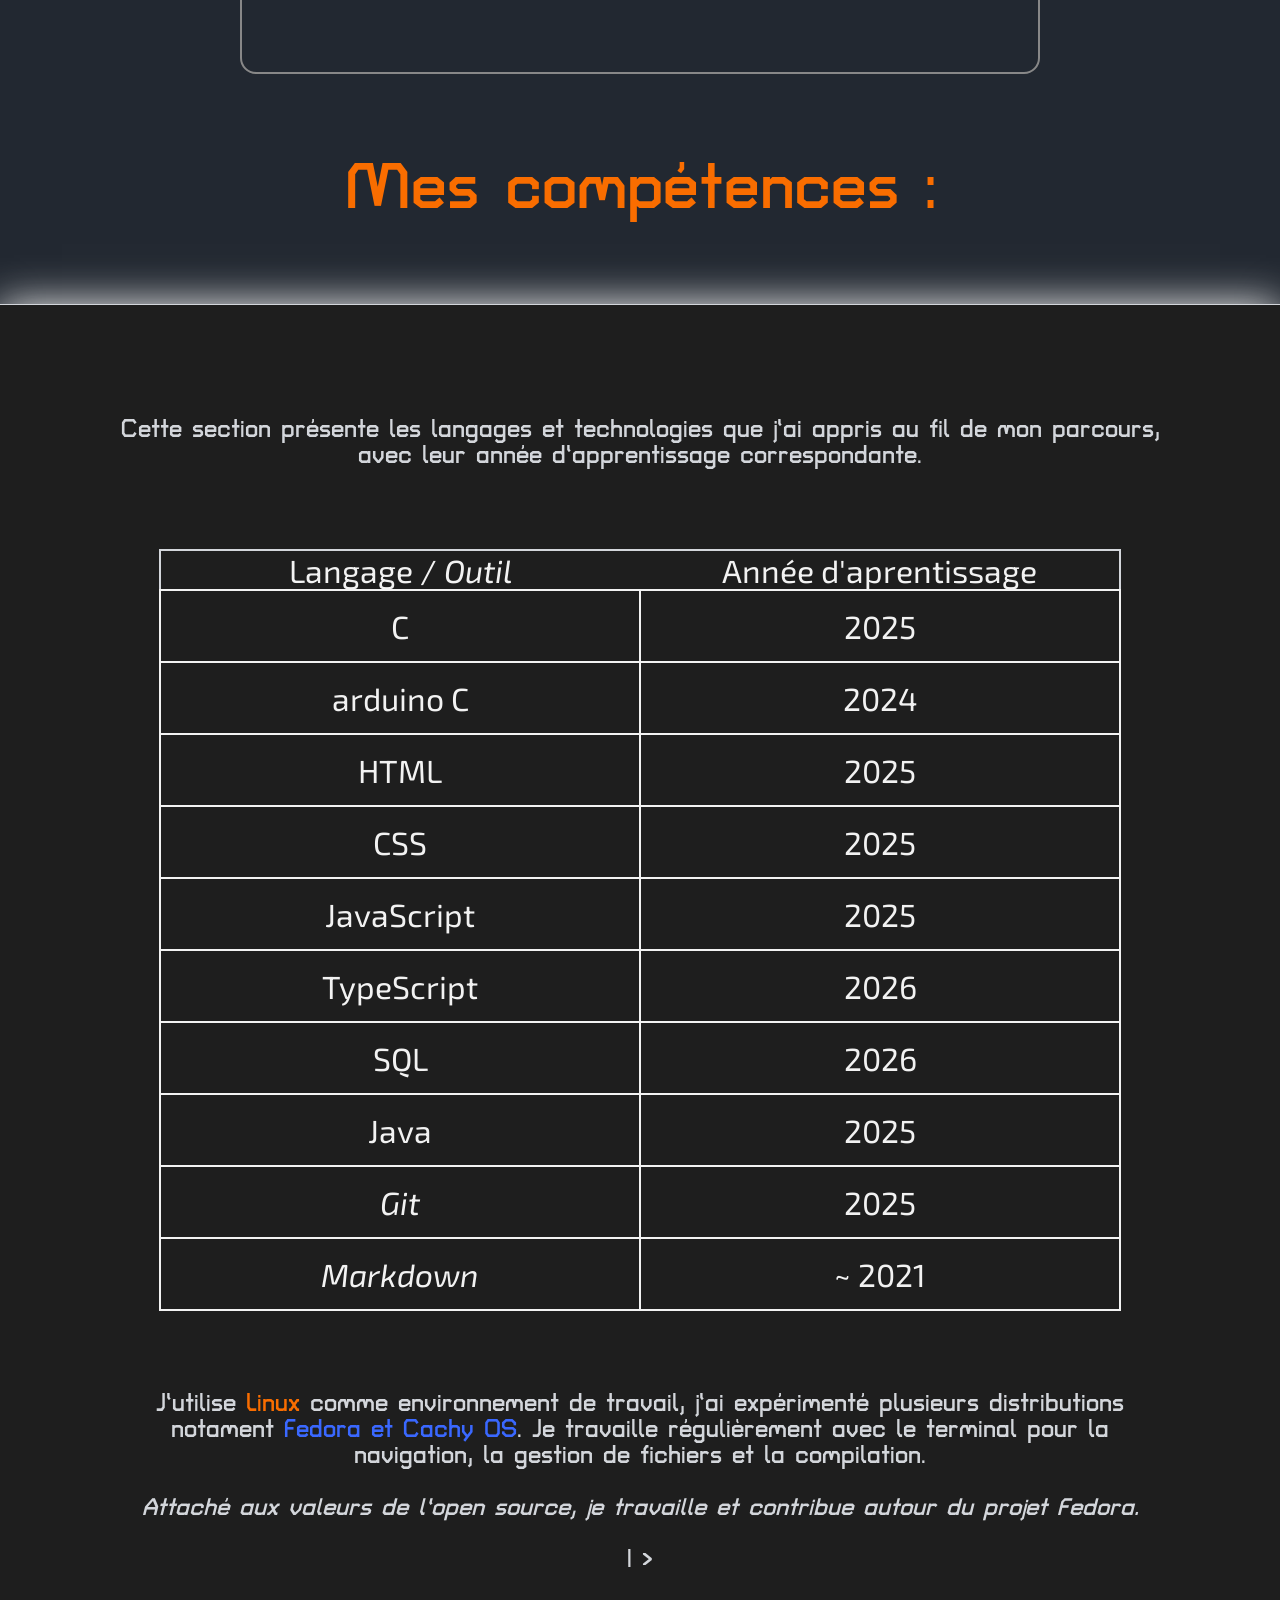
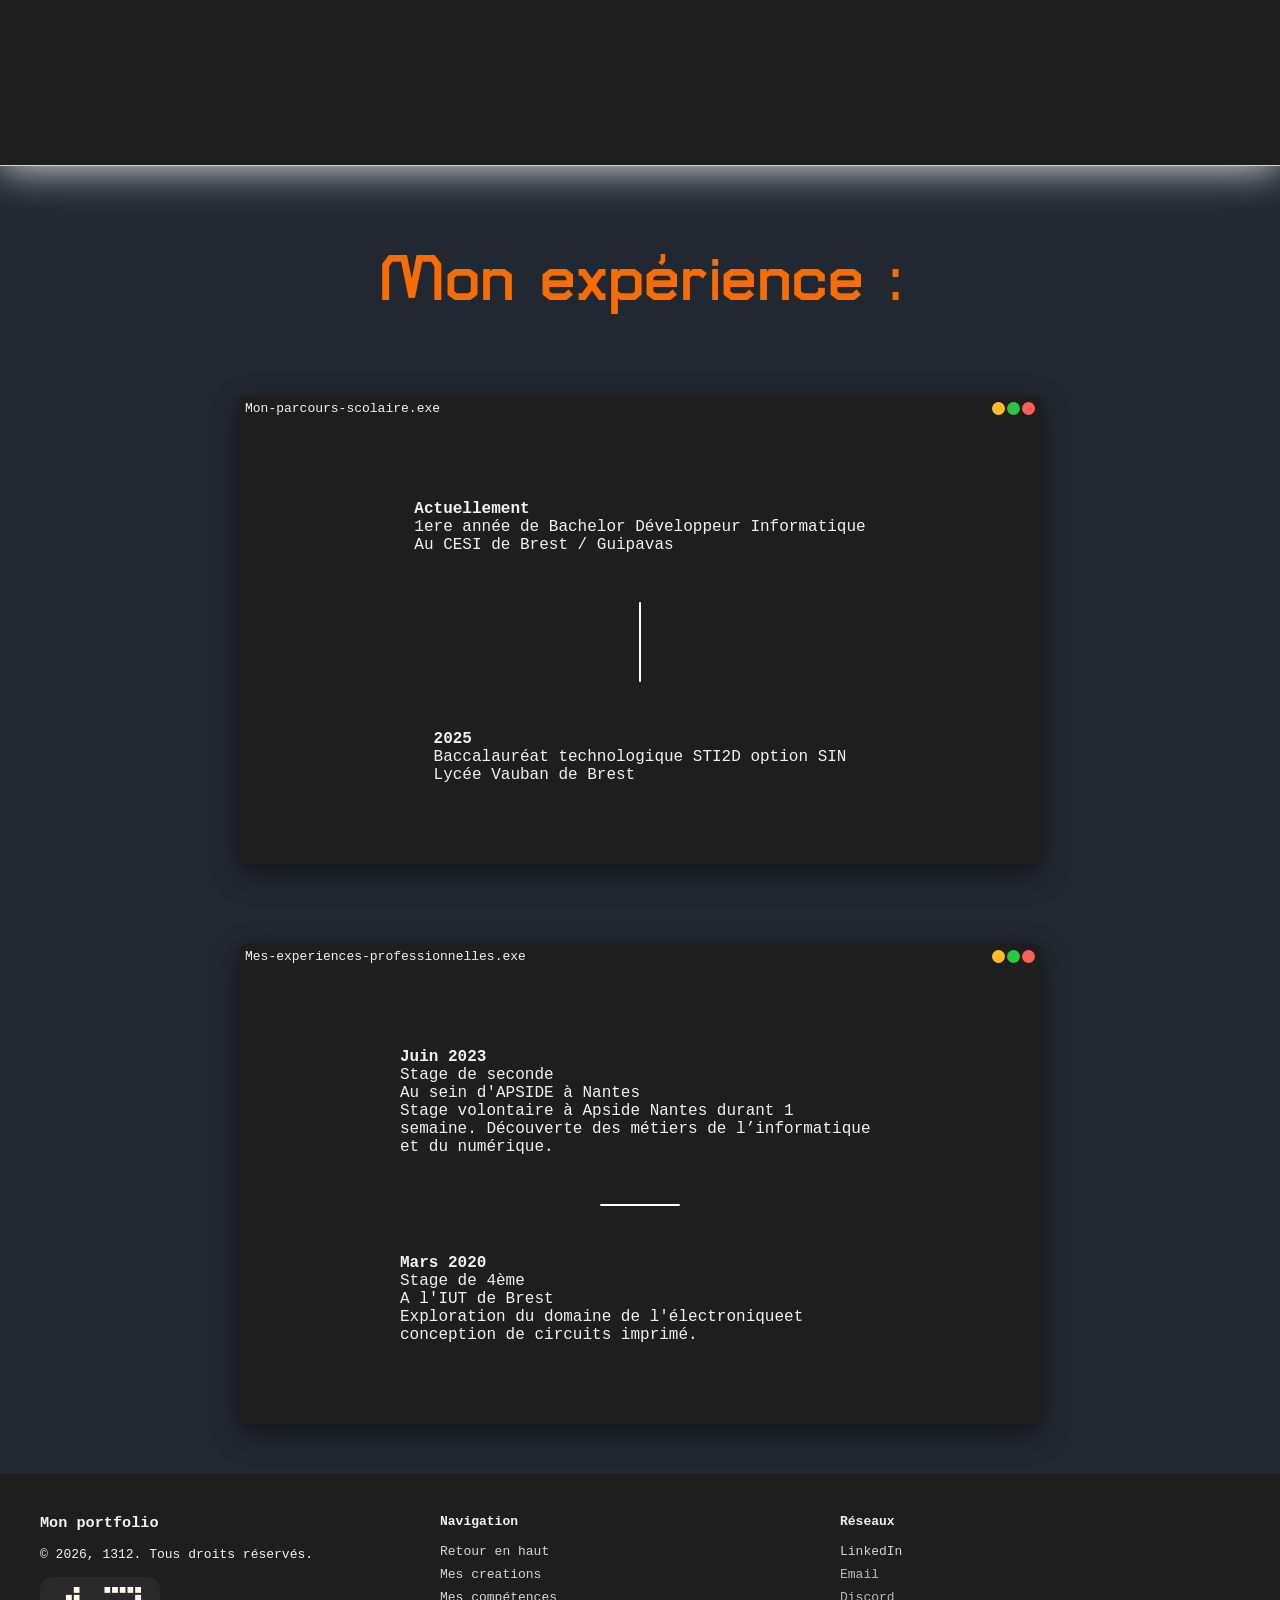
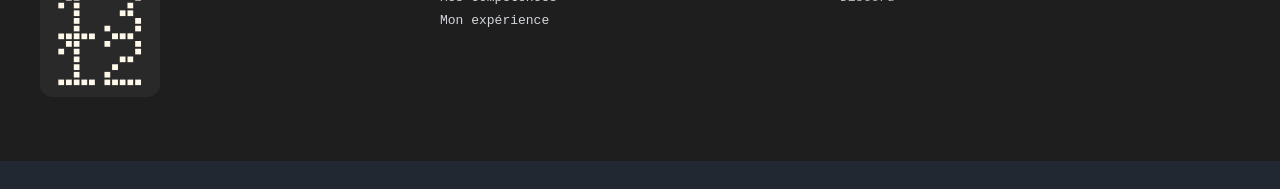
==== commit c4fa3575: "adding new languages to the table and title of project are no longuer in bold" ====
--- a/index.html
+++ b/index.html
@@ -97,7 +97,7 @@
             <h2 id="blocah">Mes créations :</h2>
             <div class="projet1">
                 <div class="projet-text">
-                    <h3>SNAKE :</h3>
+                    <h3>Snake :</h3>
                     <p>Jeu Snake développé en C avec la bibliothèque SDL2 dans le cadre d’un projet de cours. Premier projet en C, il m’a permis d’apprendre les fondamentaux du langage, la gestion de la mémoire et la création d’une boucle de jeu.</p>
                     <A href="https://gitlab.triscl.bzh/asordet-salin/snake" target="_blank">Lien vers gitlab</A>
                 </div>
@@ -107,7 +107,7 @@
             <div class="projet2">
                 <img src="assets/triscplay.png" alt="Logo du projet triscplay">
                 <div class="projet-text-2">
-                    <h3>TRISCPLAY</h3>
+                    <h3>Triscplay</h3>
                     <p>Site web développé en HTML, VSS et JavaScript dans le cadre d'un projet de groupe. Avec ce portfolio, il s'agit d'un des premier site web que j'ai developpé. Il m'a permis de comprendre le web, le travail de groupe avec git et m'a donné l'envie d'éventuellement me spécialiser dans ce domaine.</p>
                     <a id ="triscplay"href="https://triscplay.dia125.triscl.bzh" target="_blank">Lien vers Triscplay</a>
                 </div>
@@ -115,7 +115,7 @@
 
             <div class="projet1">
                 <div class="projet-text">
-                    <h3>BOTS CROISSANTAGE</h3>
+                    <h3>Bot Discord Croissantage</h3>
                     <p>Developpement d'un bot discord en JavaScript afin de faciliter la tradition du croissantage sur vos serveur entres amis.</p>
                     <A href="https://discord.com/oauth2/authorize?client_id=1468603852197728316" target="_blank">Inviter le bot sur votre serveur</A>
                     <p><i>(Le bot croissantage est temporairement hors ligne)</i></p>
@@ -159,6 +159,14 @@
             <tr>
                 <td>JavaScript</td>
                 <td>2025</td>
+            </tr>
+            <tr>
+                <td>TypeScript</td>
+                <td>2026</td>
+            </tr>
+            <tr>
+                <td>SQL</td>
+                <td>2026</td>
             </tr>
             <tr>
                 <td>Java</td>
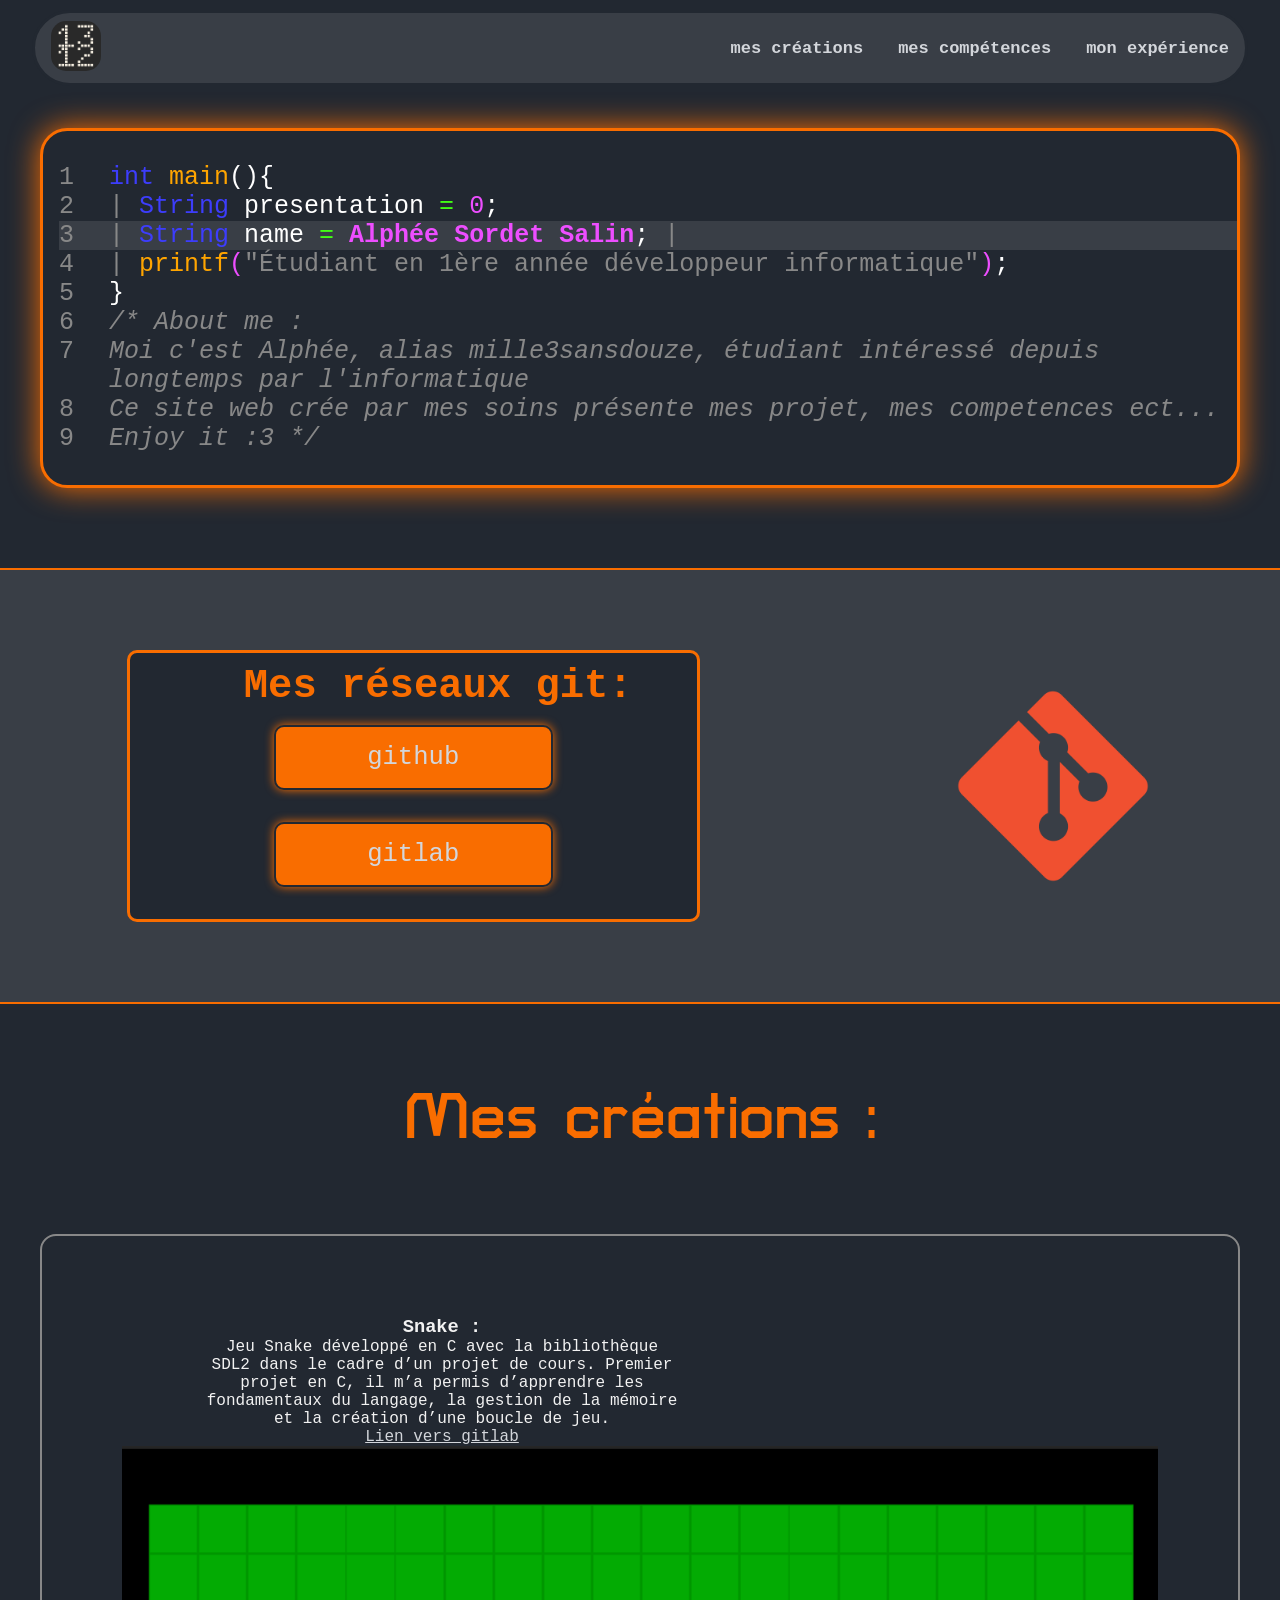
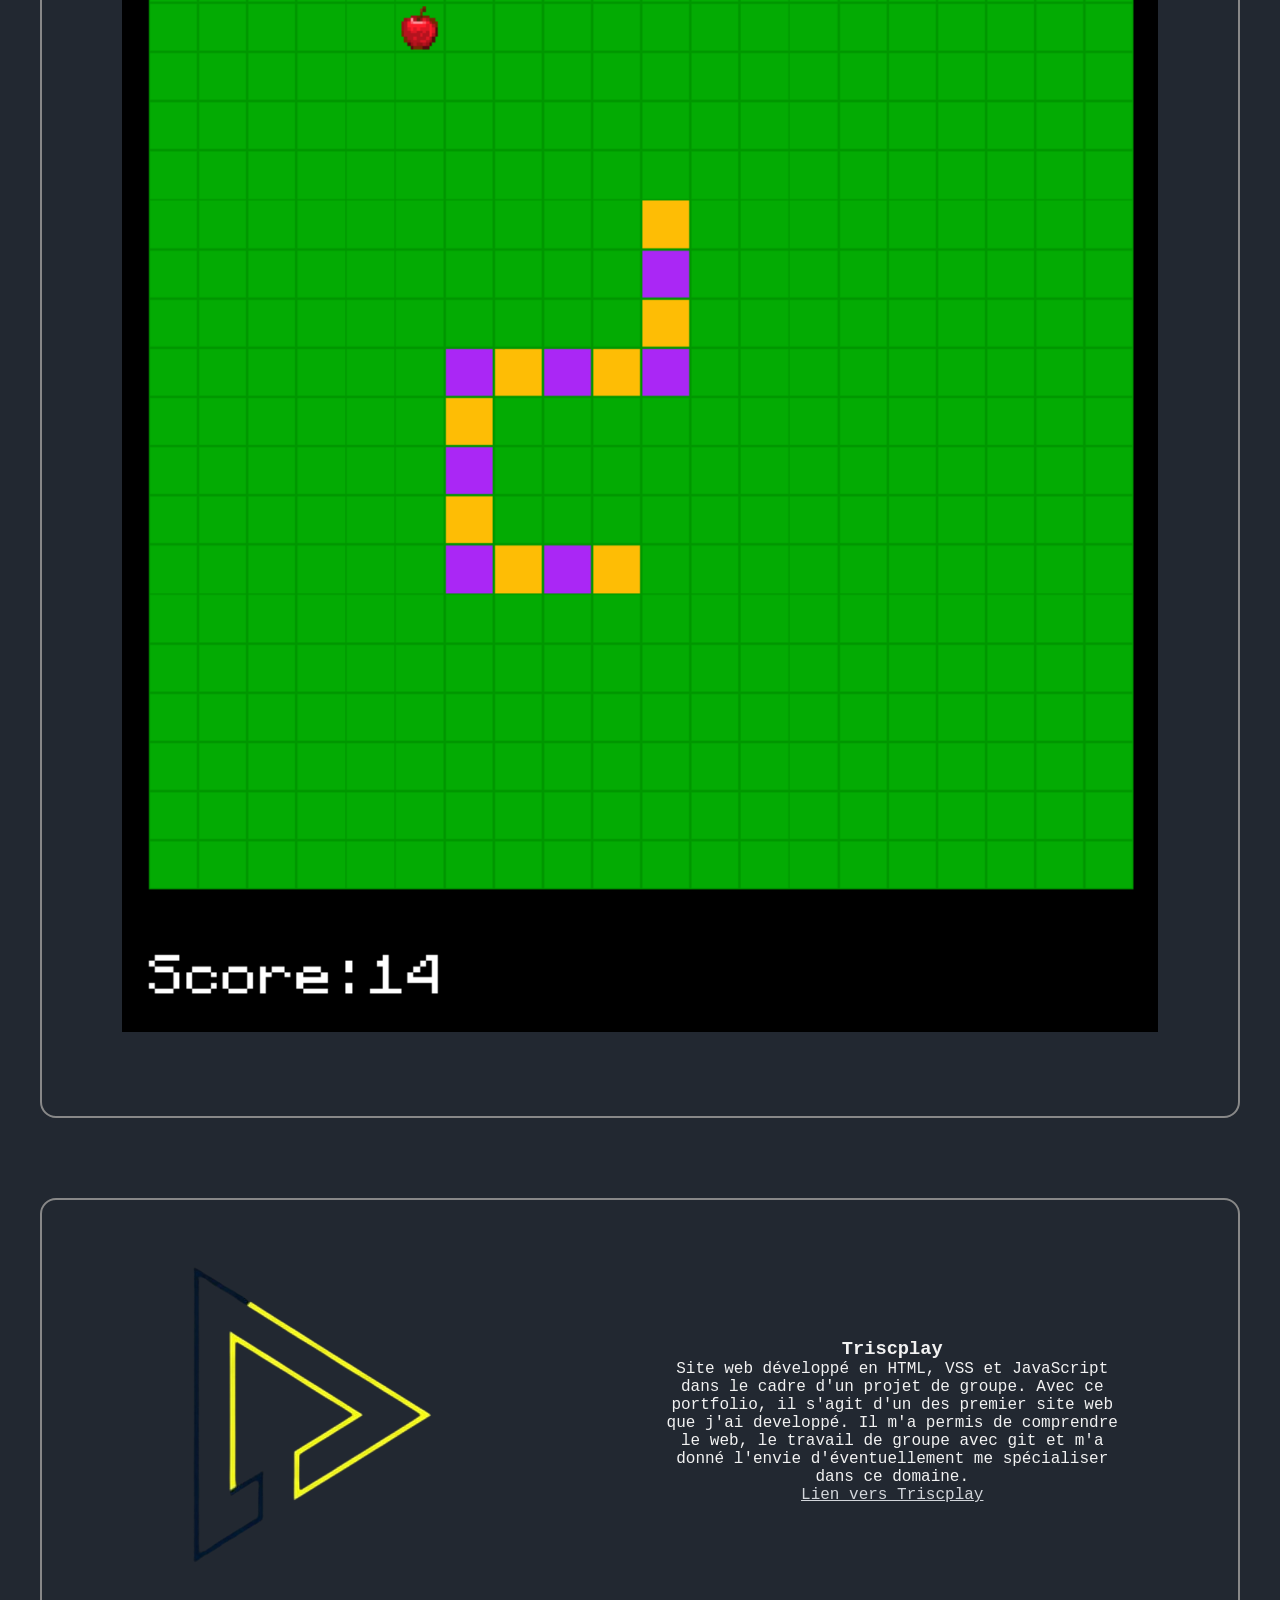
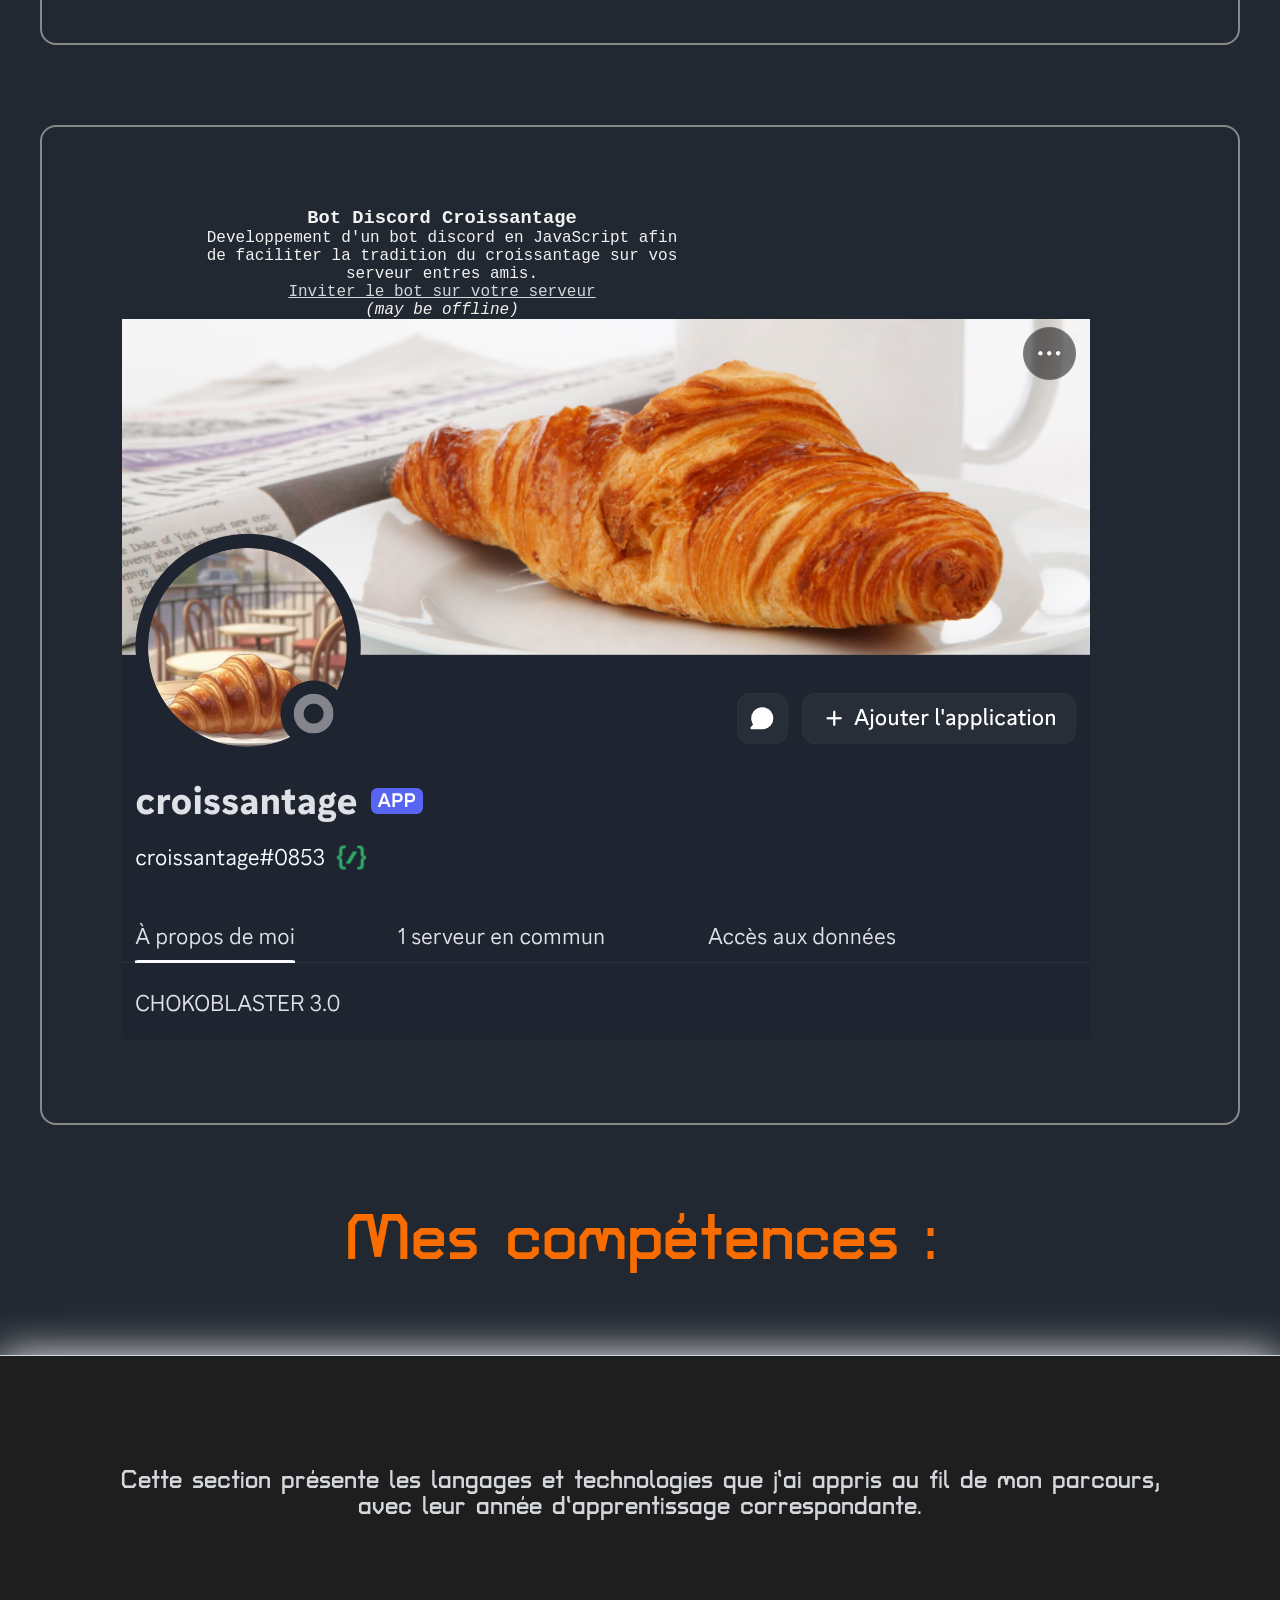
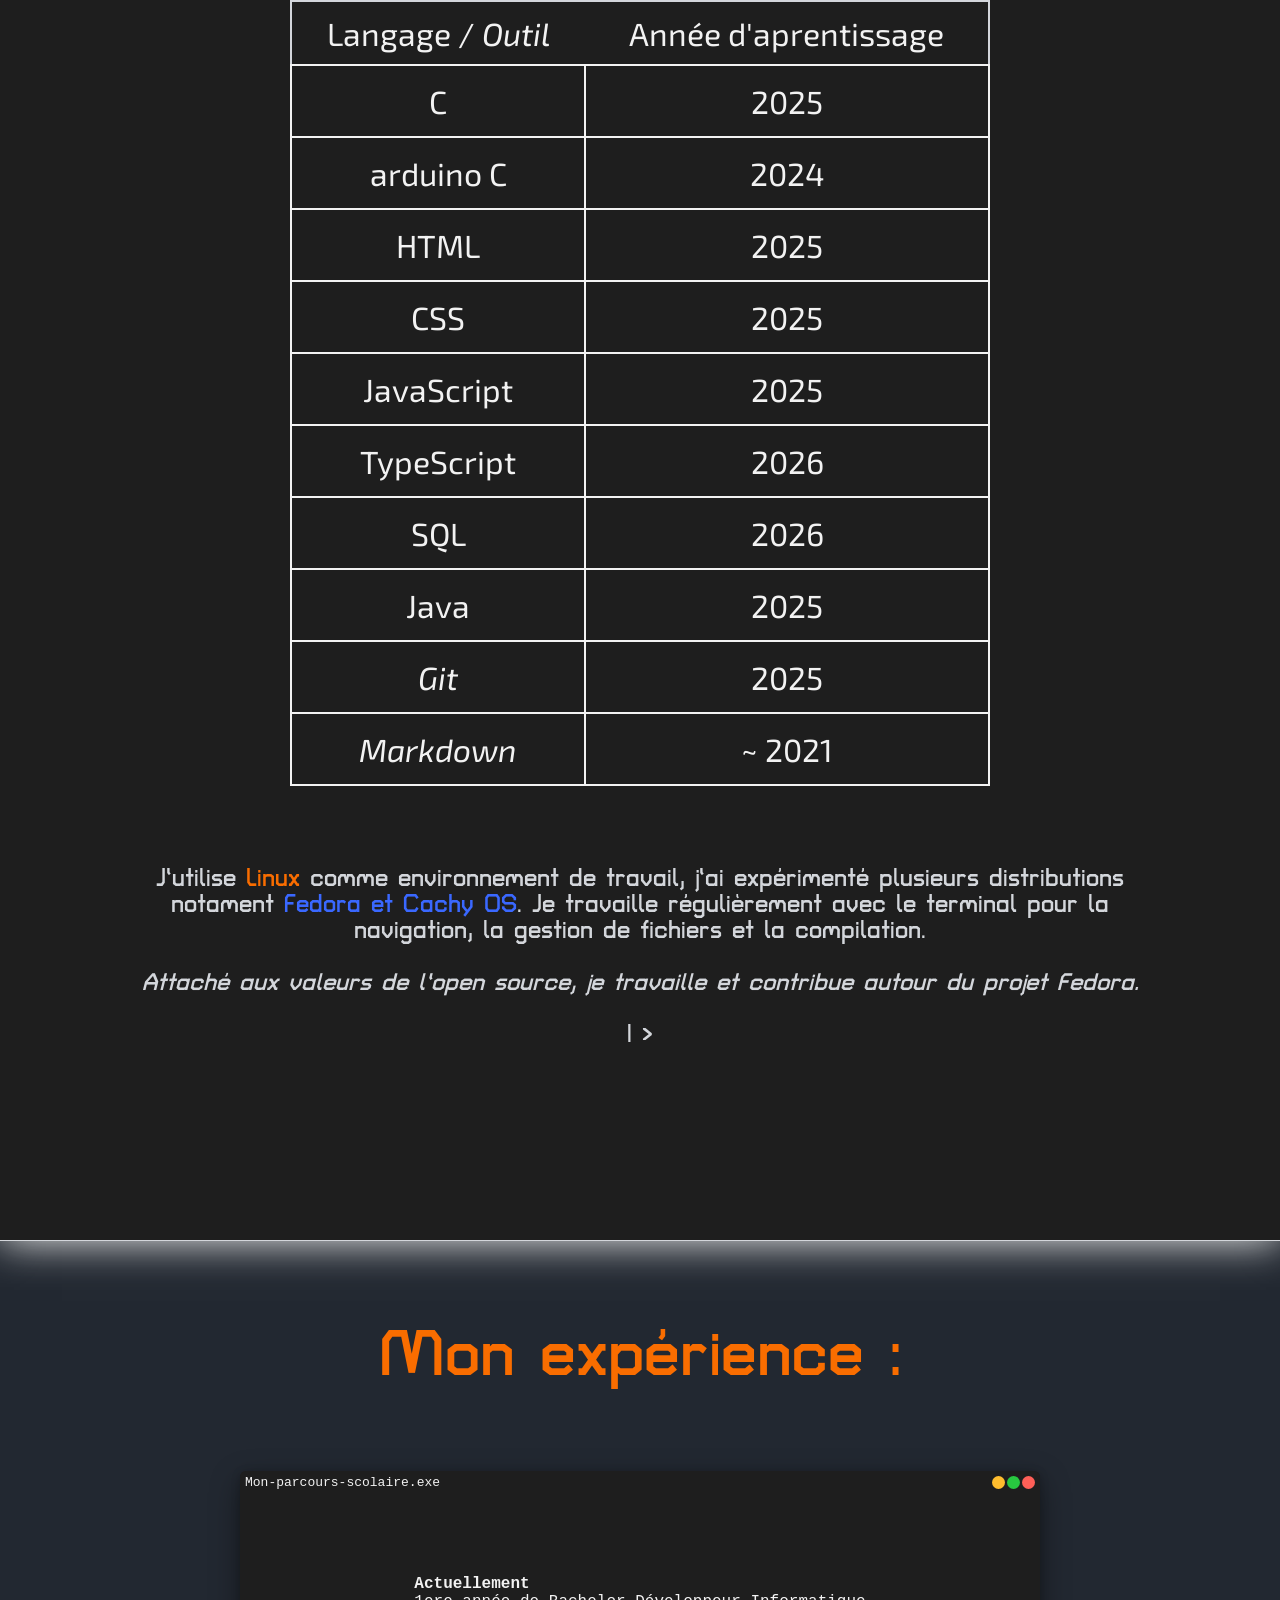
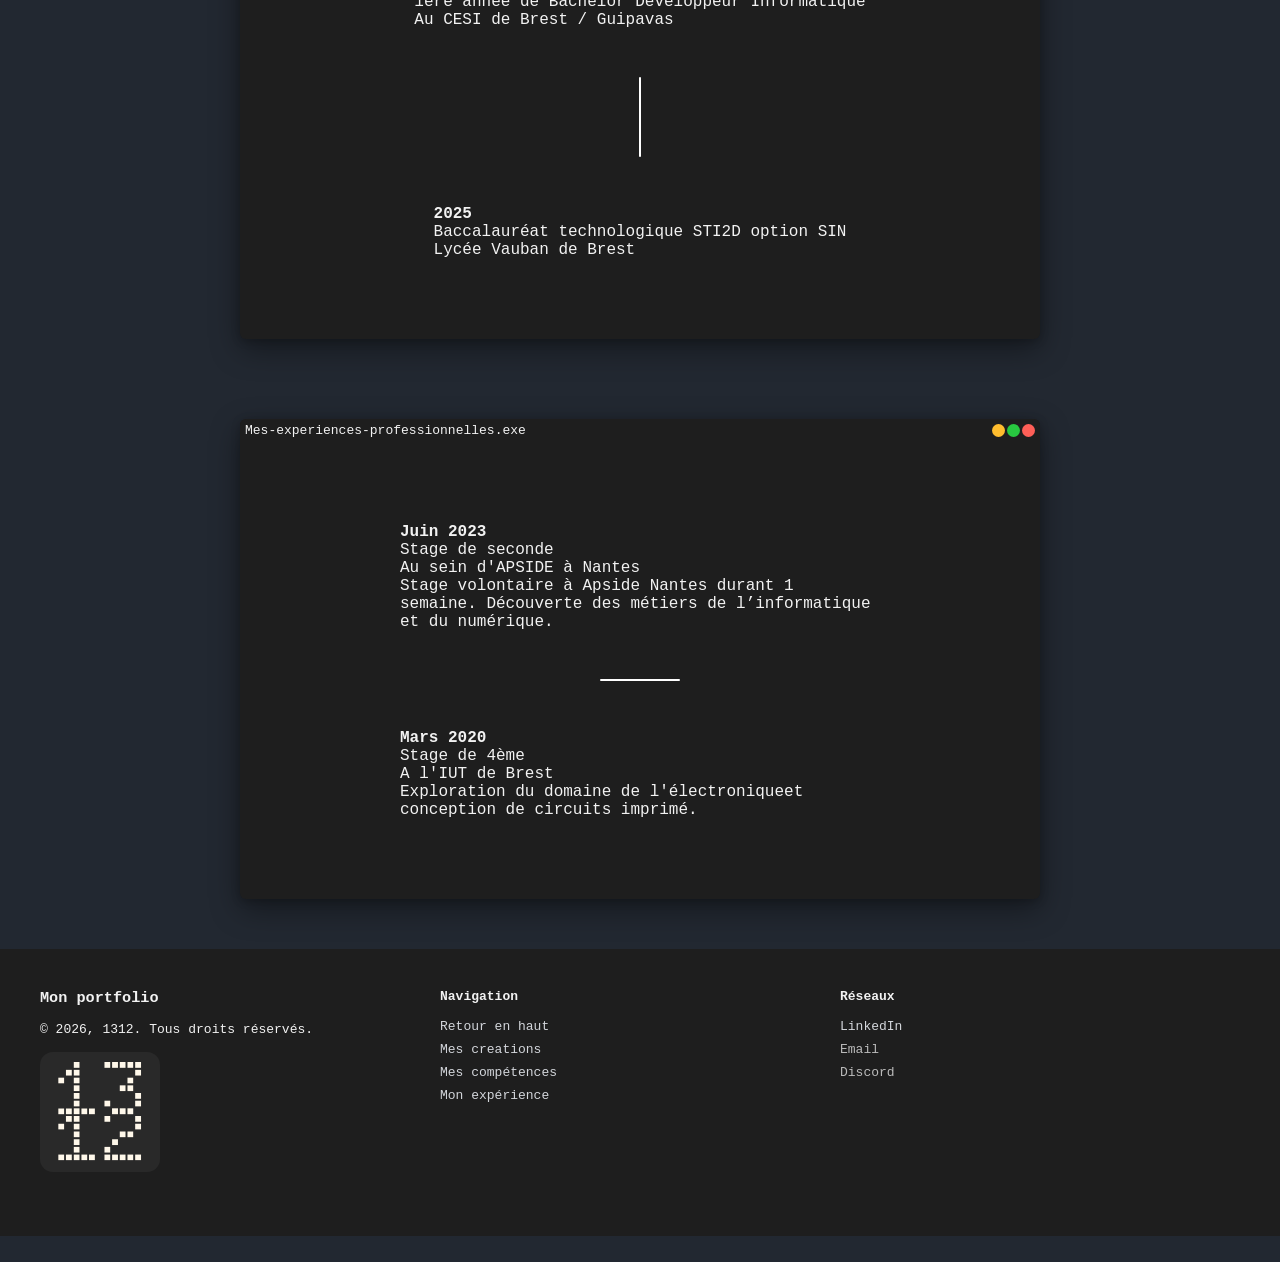
==== commit ed2ac5f9: "fixing some bugs and reworking the entire website" ====
--- a/index.html
+++ b/index.html
@@ -19,7 +19,7 @@
 
                 </nav>
         </header>
-
+    <main>
         <section class="head">
 
             <div class="line-container">
@@ -82,8 +82,8 @@
                 
                 
                 <div class="git_button">
-                    <a href="https://github.com/mille3sansDouze" class="bouton_git" style="color: black;" target="_blank">github</a>
-                    <a href="https://gitlab.triscl.bzh/asordet-salin" target="_blank" style="color: black;" class="bouton_git">gitlab</a>
+                    <a href="https://github.com/mille3sansDouze" class="bouton_git"  target="_blank">github</a>
+                    <a href="https://gitlab.triscl.bzh/asordet-salin" target="_blank"  class="bouton_git">gitlab</a>
                 </div>
             
                 
@@ -92,20 +92,20 @@
             
         </div>
 
-        <div id="bloca"></div>
+    <section id="bloca">
         <div class="my-creations">
-            <h2 id="blocah">Mes créations :</h2>
+            <h2 class="section-title">Mes créations :</h2>
             <div class="projet1">
                 <div class="projet-text">
                     <h3>Snake :</h3>
                     <p>Jeu Snake développé en C avec la bibliothèque SDL2 dans le cadre d’un projet de cours. Premier projet en C, il m’a permis d’apprendre les fondamentaux du langage, la gestion de la mémoire et la création d’une boucle de jeu.</p>
-                    <A href="https://gitlab.triscl.bzh/asordet-salin/snake" target="_blank">Lien vers gitlab</A>
-                </div>
-                <div class="projet-img"><img src="assets/snake.png" width="410" height="460" alt="Capture d’écran du jeu Snake développé en C"></div>
+                    <a href="https://gitlab.triscl.bzh/asordet-salin/snake" target="_blank">Lien vers gitlab</a>
+                </div>
+                <div class="projet-img"><img src="assets/snake.png" alt="Capture d’écran du jeu Snake développé en C"></div>
             </div>
             
             <div class="projet2">
-                <img src="assets/triscplay.png" alt="Logo du projet triscplay">
+                <div class="projet-img"><img src="assets/triscplay.png"  alt="Logo du projet triscplay"></div>
                 <div class="projet-text-2">
                     <h3>Triscplay</h3>
                     <p>Site web développé en HTML, VSS et JavaScript dans le cadre d'un projet de groupe. Avec ce portfolio, il s'agit d'un des premier site web que j'ai developpé. Il m'a permis de comprendre le web, le travail de groupe avec git et m'a donné l'envie d'éventuellement me spécialiser dans ce domaine.</p>
@@ -117,17 +117,17 @@
                 <div class="projet-text">
                     <h3>Bot Discord Croissantage</h3>
                     <p>Developpement d'un bot discord en JavaScript afin de faciliter la tradition du croissantage sur vos serveur entres amis.</p>
-                    <A href="https://discord.com/oauth2/authorize?client_id=1468603852197728316" target="_blank">Inviter le bot sur votre serveur</A>
-                    <p><i>(Le bot croissantage est temporairement hors ligne)</i></p>
-                </div>
-                <div class="projet-img"><img src="assets/croissantage.png" width="460" height="350" alt="Capture d’écran du jeu Snake développé en C"></div>
-            </div>
-
-            
-        </div>
-
-    <div id="blocb"></div>
-    <h2 id="blocbh">Mes compétences :</h2>
+                    <a href="https://discord.com/oauth2/authorize?client_id=1468603852197728316" target="_blank">Inviter le bot sur votre serveur</a>
+                    <p><i>(may be offline)</i></p>
+                </div>
+                <div class="projet-img"><img src="assets/croissantage.png" alt="Capture d’écran du jeu Snake développé en C"></div>
+            </div>
+
+            
+        </div>
+    </section>
+    <section id="blocb">
+    <h2 class="section-title">Mes compétences :</h2>
 
     <div id="competences">
     <p>Cette section présente les langages et technologies que j’ai appris au fil de mon parcours, avec leur année d’apprentissage correspondante.</p>
@@ -186,10 +186,10 @@
         <br><br><i>Attaché aux valeurs de l’open source, je travaille et contribue autour du projet Fedora.</i> <br><br>| <span id="termanim">></span></p>
 
     </div>
-
+    </section>
   
-    <div id="blocc"></div>
-    <h2 id="blocch">Mon expérience :</h2>
+    <section id="blocc">
+    <h2 class="section-title">Mon expérience :</h2>
 
     <div class="experience-container-center"> 
         <div class="experience-container">
@@ -252,7 +252,9 @@
         </div>
 
     </div>
-    
+    </section>
+    </main>
+
     <footer class="footer">
     <div class="footer-container">
         <div class="footer-section">
@@ -282,6 +284,6 @@
     </div>
     </footer>
 
-
+    <script src="contact.js"></script>
+    </body>
 </html>
-<script src="contact.js"></script>
--- a/styles.css
+++ b/styles.css
@@ -12,8 +12,8 @@
 	background-color: #393e46;
 	position: fixed;
 	top: 10px;
-	left: 150px;
-	right: 150px;
+    left: 2rem;
+    right: 2rem;
 	z-index: 1000;
 	padding: 0.5rem 1rem;
 	transition: all 0.3s ease;
@@ -57,39 +57,24 @@
 	gap: 35px;
 }
 .nav-links a {
-	color: #d3d6db;
-	text-decoration: none;
-	font-weight: 500;
-	font-size: 1rem;
-	transition: opacity 0.3s ease;
-	position: relative;
-
-
-	a:link{
-		color: #d3d6db;
-	}
-	a:visited {
-	color: #d3d6db;
-	}
-	a:hover {
-	color: #f96d00;
-	}
-	a:active {
-	color: #d3d6db;
-	}
-
+	font-size: 17px;
+    color: #d3d6db;
+    text-decoration: none;
+}
+
+.nav-links a:hover {
+    color: #f96d00;
 }
 
 
 .head {
 	padding-top: 2rem;
-	margin-left: 5rem;
-	margin-right: 5rem;
+    width: min(1200px, calc(100% - 2rem));
+    margin: 8rem auto 2rem;
 	padding-bottom: 2rem;
 	padding-left: 1rem;
 	background: #222831;
 	text-align: center;
-	font-size: 20px;
 	border-width:3px ;
 	border-color: #f96d00;
 	border-style: solid;
@@ -106,6 +91,16 @@
 	justify-content: start;
 	width: 100%;
 	text-align: left;
+}
+
+.line-content h1 {
+	display: inline;
+	color: rgb(237, 78, 255);
+	font-size: 25px;
+	height: 0;
+	margin: 0;
+	min-width: 0;
+    overflow-wrap: anywhere;
 }
 
 @keyframes blink {
@@ -129,13 +124,7 @@
 	
 }
 
-.line-content h1 {
-	display: inline;
-	color: rgb(237, 78, 255);
-	font-size: 25px;
-	height: 0;
-	margin: 0;
-}
+
 
 .line-container p {
 	display: inline;
@@ -201,7 +190,7 @@
 	padding-right: 4rem;
 	}
 
-.bouton_git{
+.bouton_git {
 	justify-content: center;
 	background-color: #f96d00;
 	border : 2px solid #222831;
@@ -215,7 +204,9 @@
 	margin-left: 5rem;
 	margin-right: 5rem;
 	margin-bottom: 2rem;
-}
+
+}
+
 .text-git {
 	margin-left: 50px;
 	margin-top: 10px;
@@ -243,7 +234,7 @@
 .my-creations {
 	
 }
-#blocah {
+.section-title {
 	font-family: "Turret Road", sans-serif;
 	font-weight: 800;
 	font-size: 4rem;
@@ -261,8 +252,8 @@
 	padding: 5rem;
 	border: solid 2px #888888;
 	border-radius: 1rem;
-	margin-left: 15rem;
-	margin-right: 15rem;
+	margin: 5rem auto;
+	width: min(1200px, calc(100% - 2rem));
 	margin-top: 5rem;
 	margin-bottom: 5rem;
 }
@@ -273,11 +264,10 @@
 	margin-left: 5rem;
 
 }
-.projet-img{
-
-	
-}
-
+.projet-img img {
+    max-width: 100%;
+    height: auto;
+}
 
 .projet2 {
 	display: flex;
@@ -285,20 +275,15 @@
 	align-items: center;
 	border: solid 2px #888888;
 	border-radius: 1rem;
-	margin-left: 15rem;
-	margin-right: 15rem;
+	margin: 5rem auto;
+	width: min(1200px, calc(100% - 2rem));
 
 	justify-content: space-around;
 	gap: 5rem;
 	padding: 3rem;
 }
 
-.projet2 img {
-	background-color: #393e46;
-	border-radius: 2rem;
-	border: solid 1px #222831;
-	box-shadow: 0px 0px 25px #ffeb3a;
-}
+
 .projet-text-2 {
 	text-align: center;
 	font-size: 1rem;
@@ -348,13 +333,17 @@
   	font-optical-sizing: auto;
 	font-size: 2rem;
 	text-align: center;
-
+	width: min(700px, 100%);
+
+}
+#table td {
+	padding: 0.75rem;
 }
 #tbody td {
 	border: solid 2px #f2f2f2;
 	padding: 1rem;
 	
-	min-width: 30rem;
+	
 }
 #linux {
 	color: #f96d00;
@@ -390,7 +379,7 @@
 .experience-container {
 	background-color: #1e1e1e;
 	height: auto;
-	width: 50rem;
+	width: min(800px, calc(100% - 2rem));
 	border-radius: 6px;
 	box-shadow:
         0 10px 30px rgba(0, 0, 0, 0.4),
